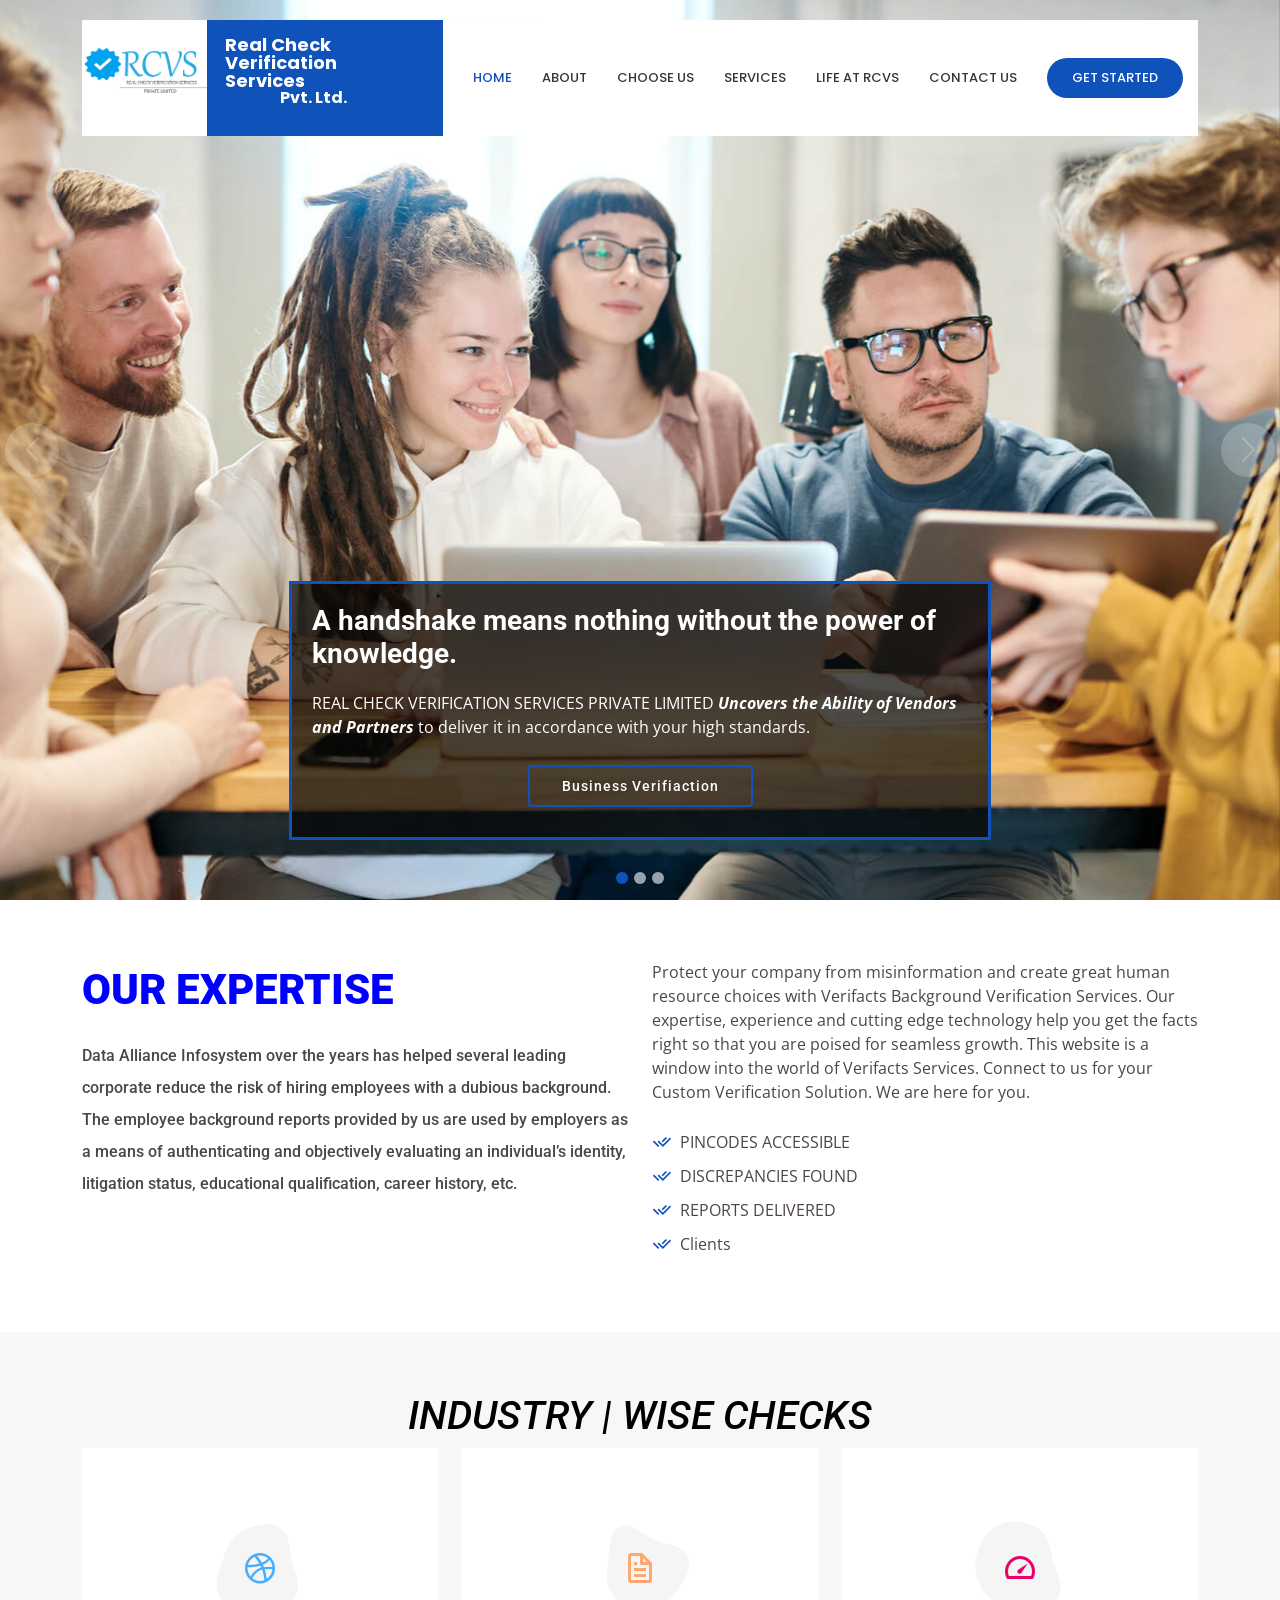
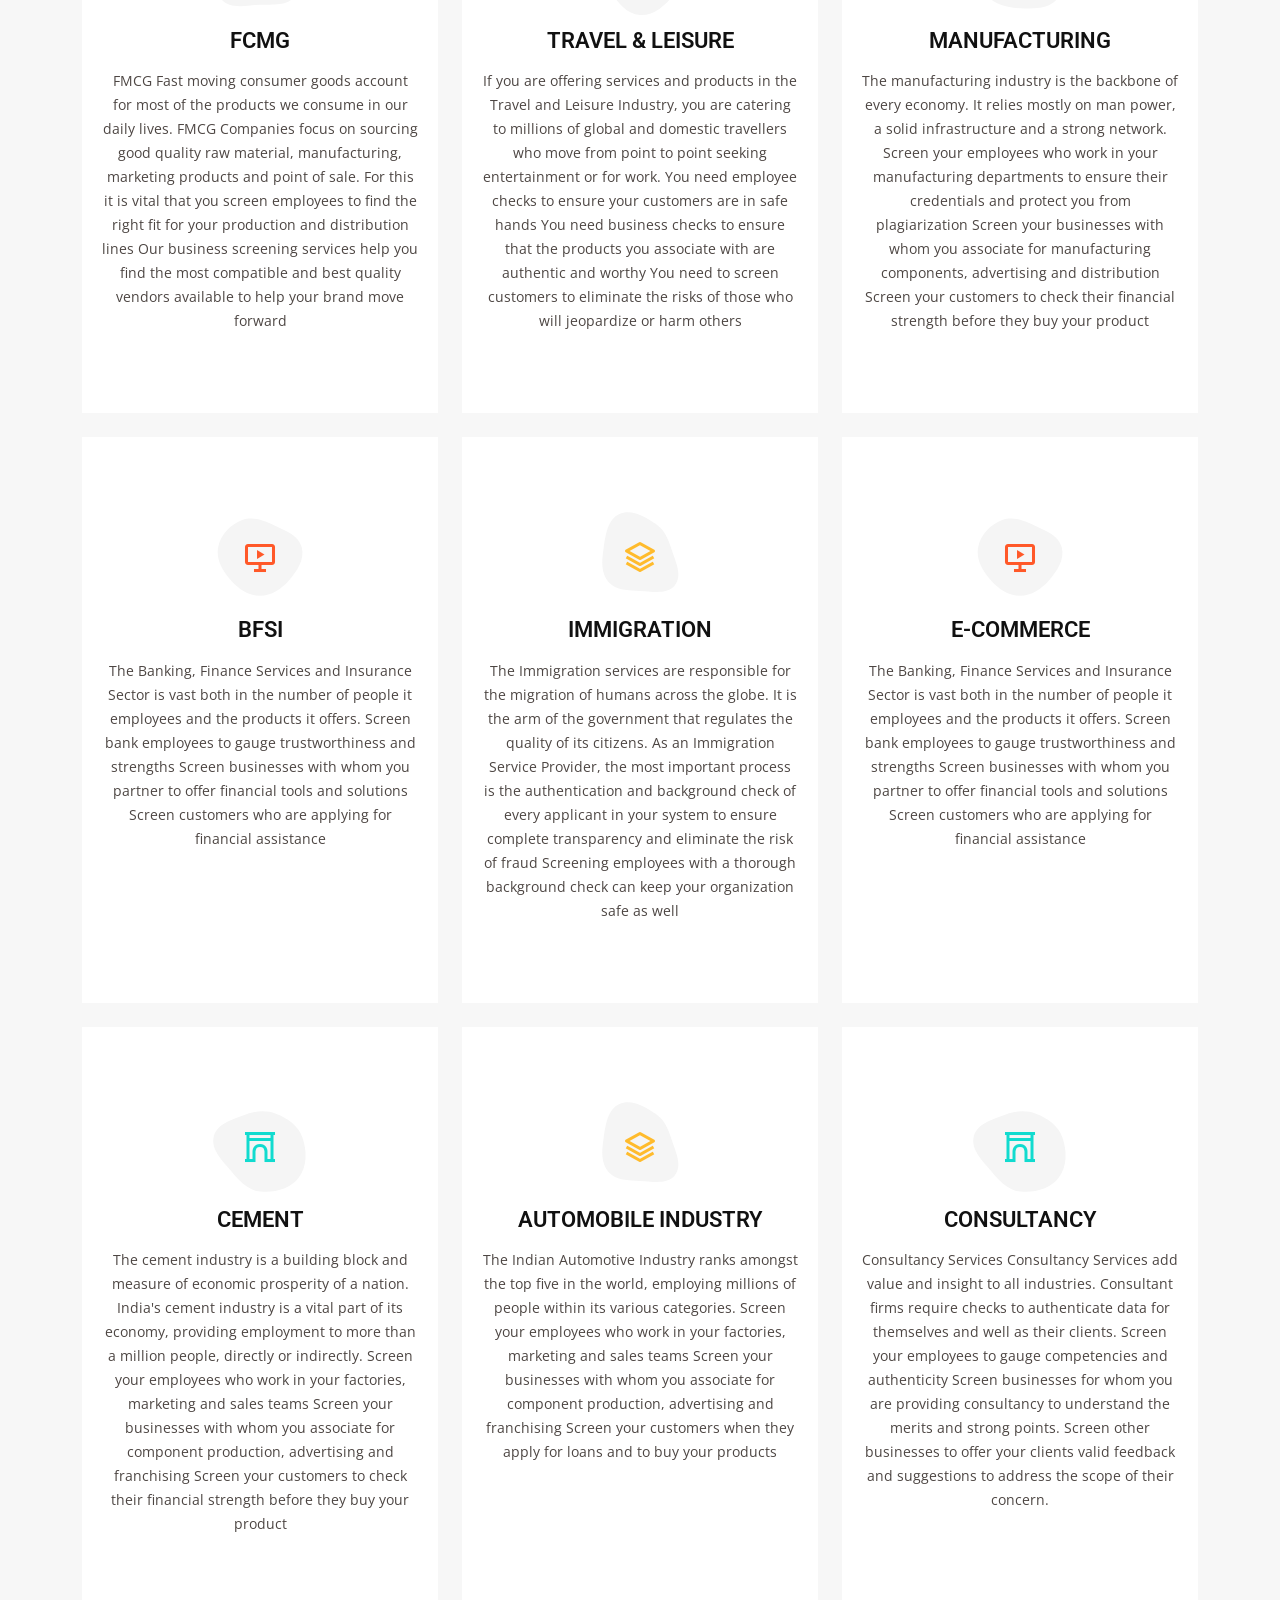
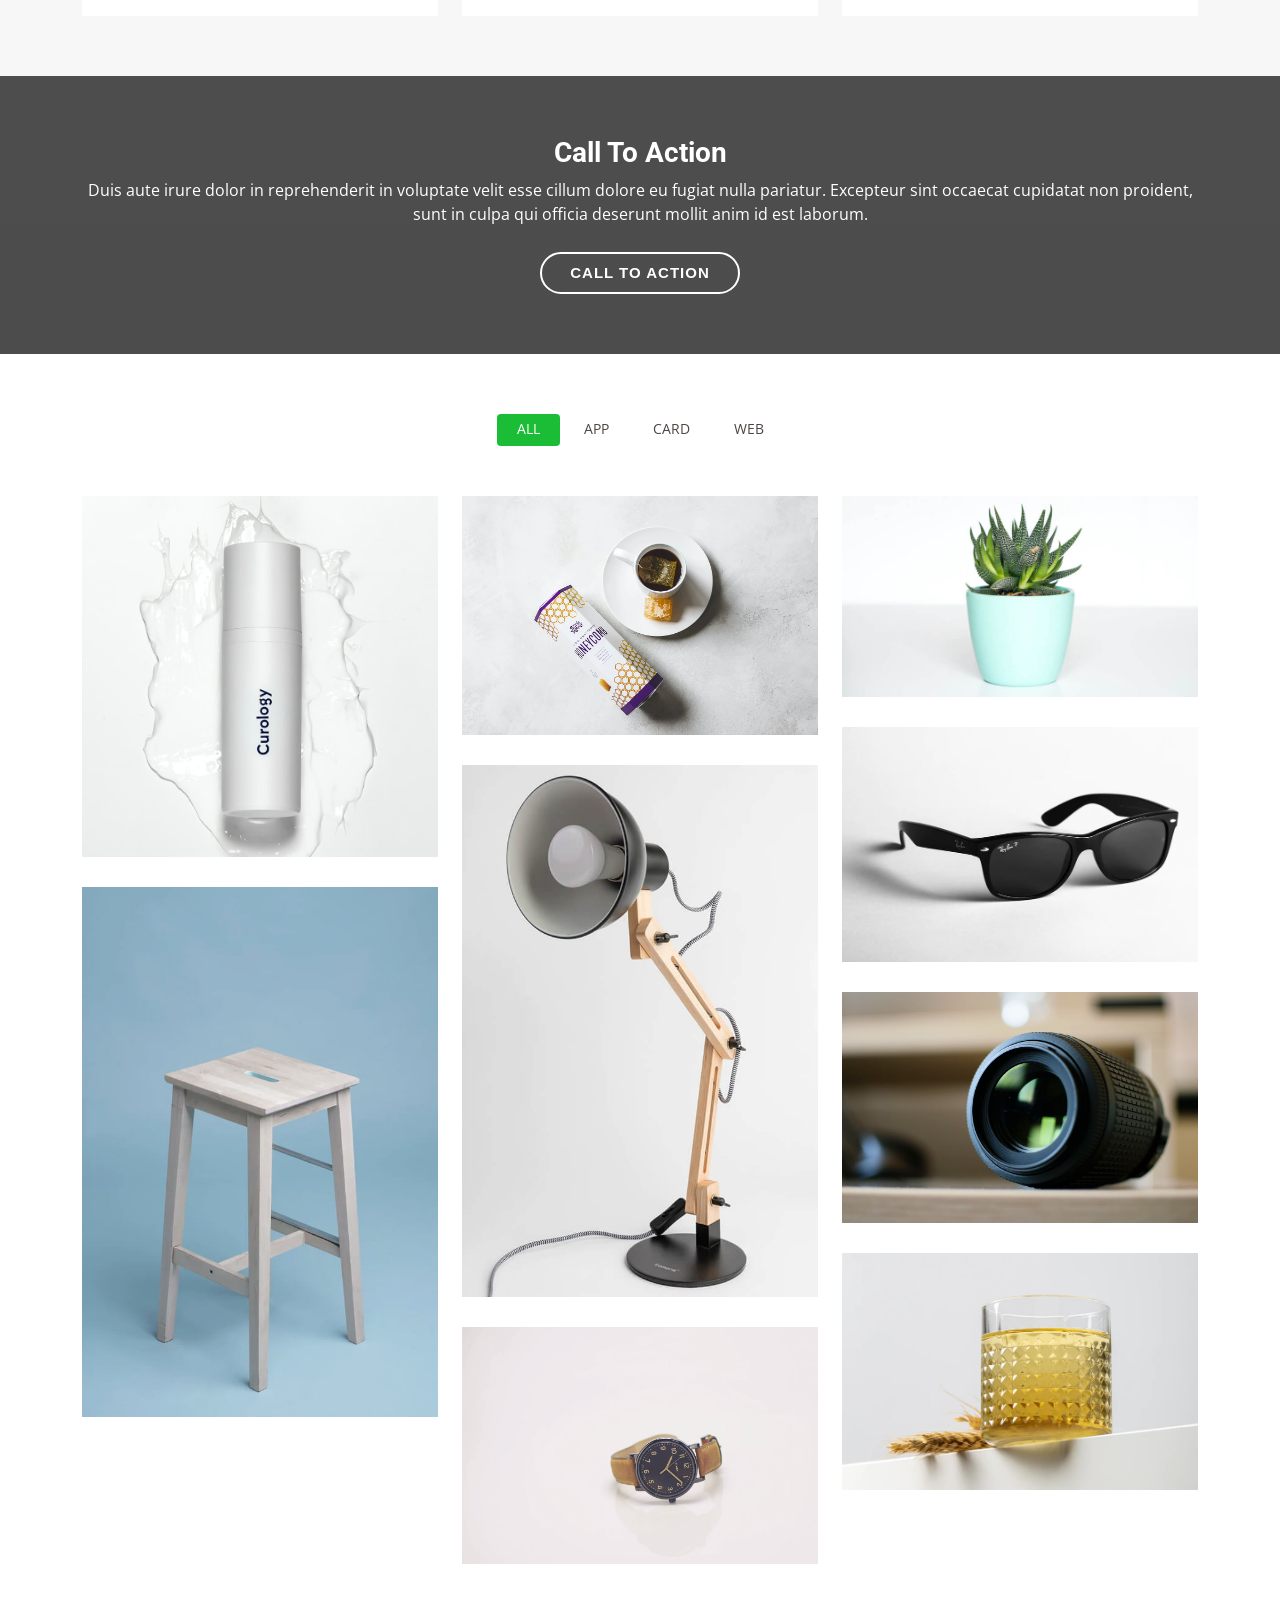
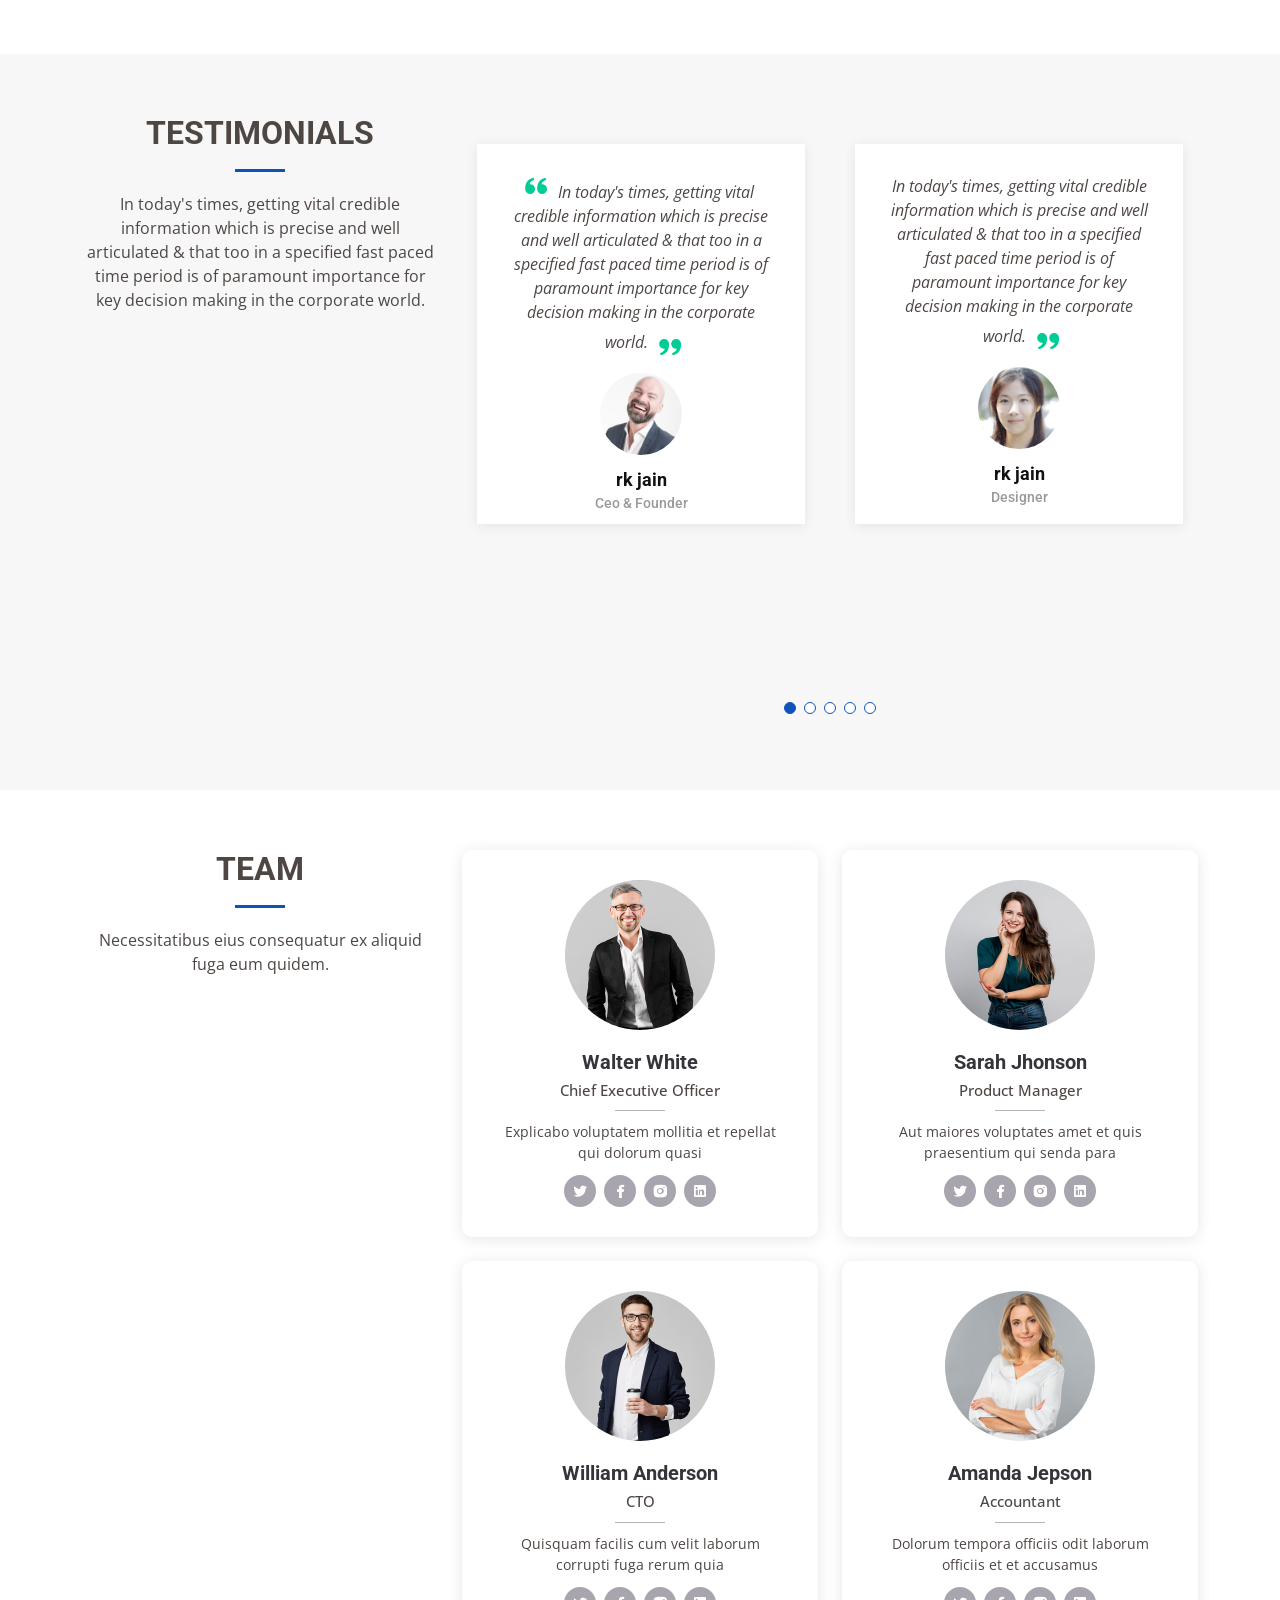
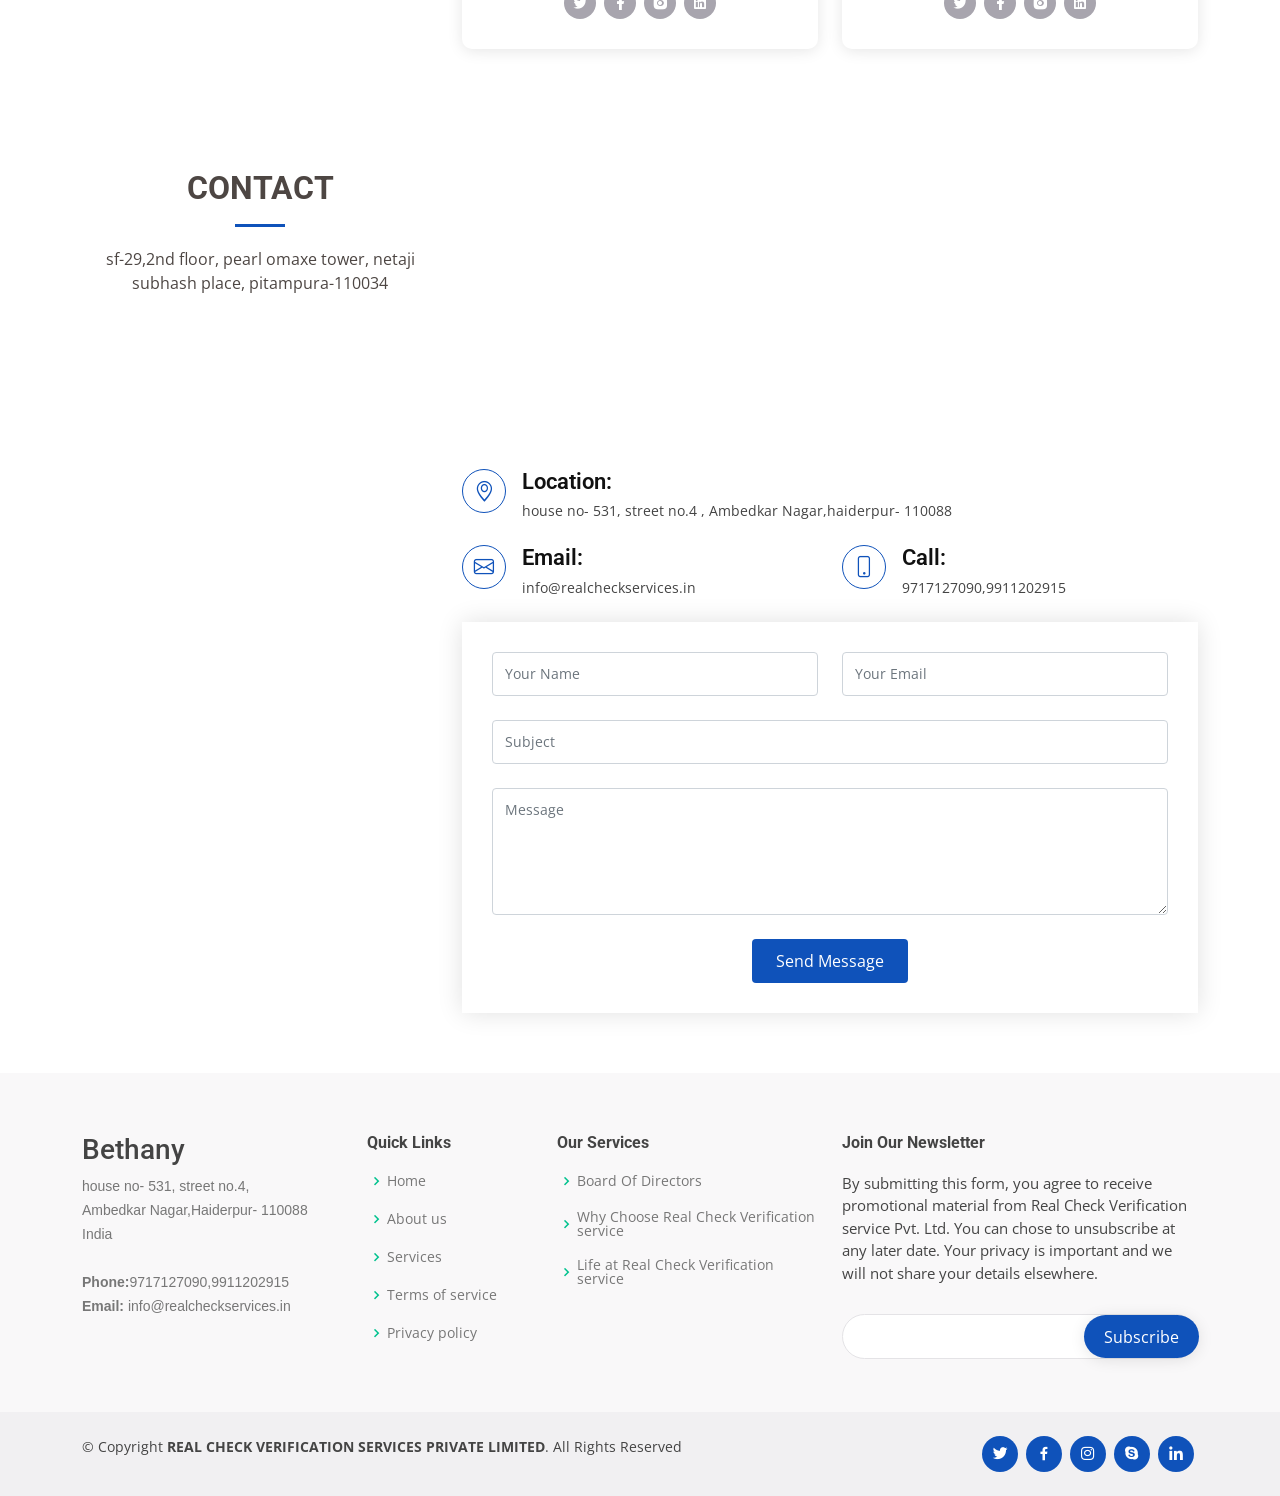
==== index.html @ 89f41f8d "first commit" ====
<!DOCTYPE html>
<html lang="en">
  <head>
    <meta charset="utf-8" />
    <meta content="width=device-width, initial-scale=1.0" name="viewport" />

    <title>Real Check Verifiaction Services Pvt. Ltd.</title>
    <meta content="" name="description" />
    <meta content="" name="keywords" />

    <!-- Favicons -->
    <link href="assets/img/LOGO2.jpg" rel="icon" />
    <link href="assets/img/LOGO2.jpg" rel="apple-touch-icon" />

    <!-- Google Fonts -->
    <link
      href="https://fonts.googleapis.com/css?family=Open+Sans:300,300i,400,400i,600,600i,700,700i|Roboto:300,300i,400,400i,500,500i,600,600i,700,700i|Poppins:300,300i,400,400i,500,500i,600,600i,700,700i"
      rel="stylesheet"
    />

    <!-- Vendor CSS Files -->
    <link href="assets/vendor/animate.css/animate.min.css" rel="stylesheet" />
    <link href="assets/vendor/aos/aos.css" rel="stylesheet" />
    <link
      href="assets/vendor/bootstrap/css/bootstrap.min.css"
      rel="stylesheet"
    />
    <link
      href="assets/vendor/bootstrap-icons/bootstrap-icons.css"
      rel="stylesheet"
    />
    <link href="assets/vendor/boxicons/css/boxicons.min.css" rel="stylesheet" />
    <link
      href="assets/vendor/glightbox/css/glightbox.min.css"
      rel="stylesheet"
    />
    <link href="assets/vendor/remixicon/remixicon.css" rel="stylesheet" />
    <link href="assets/vendor/swiper/swiper-bundle.min.css" rel="stylesheet" />

    <!--Main CSS File -->
    <link href="assets/css/style.css" rel="stylesheet" />
  </head>

  <body>
    <!-- ======= Header ======= -->
    <header id="header" class="fixed-top d-flex align-items-center">
      <div class="container">
        <div
          class="
            header-container
            d-flex
            align-items-center
            justify-content-between
          "
        >
          <a href="index.html"
            ><img src="assets/img/LOGO1.png" alt="" width="125px"
          /></a>
          <div class="logo">
            <h1 class="text-light">
              <a href="index.html"
                ><span>Real Check Verification Services</span>
                <p>Pvt. Ltd.</p></a
              >
            </h1>
          </div>
          <nav id="navbar" class="navbar">
            <ul>
              <li>
                <a class="nav-link scrollto active" href="index.html">Home</a>
              </li>
              <li><a class="nav-link scrollto" href="about.html">About</a></li>
              <li>
                <a class="nav-link scrollto" href="team.html">Choose Us</a>
              </li>
              <li>
                <a class="nav-link scrollto" href="services.html">Services</a>
              </li>
              <li>
                <a class="nav-link scrollto" href="services.html"
                  >Life at RCVS</a
                >
              </li>

              <li>
                <a class="nav-link scrollto" href="#contact">Contact Us</a>
              </li>
              <li>
                <a class="getstarted scrollto" href="#about">Get Started</a>
              </li>
            </ul>
            <i class="bi bi-list mobile-nav-toggle"></i>
          </nav>
          <!-- .navbar -->
        </div>
        <!-- End Header Container -->
      </div>
    </header>
    <!-- End Header -->

    <!-- ======= Hero Section ======= -->
    <section id="hero">
      <div
        id="heroCarousel"
        data-bs-interval="5000"
        class="carousel slide carousel-fade"
        data-bs-ride="carousel"
      >
        <div class="carousel-inner" role="listbox">
          <!-- Slide 1 -->
          <div
            class="carousel-item active"
            style="background-image: url(assets/img/slide/slide-1.jpg)"
          >
            <div class="carousel-container">
              <div class="carousel-content animate__animated animate__fadeInUp">
                <h2>
                  A handshake means nothing without the power of knowledge.
                </h2>
                <p>
                  REAL CHECK VERIFICATION SERVICES PRIVATE LIMITED
                  <b><i>Uncovers the Ability of Vendors and Partners </i></b>to
                  deliver it in accordance with your high standards.
                </p>
                <div class="text-center">
                  <a href="" class="btn-get-started">Business Verifiaction</a>
                </div>
              </div>
            </div>
          </div>

          <!-- Slide 2 -->
          <div
            class="carousel-item"
            style="background-image: url(assets/img/slide/slide-2.jpg)"
          >
            <div class="carousel-container">
              <div class="carousel-content animate__animated animate__fadeInUp">
                <h2>
                  There is more than meets the eye… and we will discover it.
                </h2>
                <p>REAL CHECK VERIFICATION SERVICES PRIVATE LIMITED.</p>
                <p>
                  We keep your company safe from hiring candidates that do not
                  fit your brand image and work ethic. Know more about our
                  competitively priced services.
                </p>
                <div class="text-center">
                  <a href="" class="btn-get-started">Connect to Us</a>
                </div>
              </div>
            </div>
          </div>

          <!-- Slide 3 -->
          <div
            class="carousel-item"
            style="background-image: url(assets/img/slide/slide-3.jpg)"
          >
            <div class="carousel-container">
              <div class="carousel-content animate__animated animate__fadeInUp">
                <h2>
                  We are here for you but we can be everywhere else as well!
                </h2>
                <p>
                  Our multi-tier array of
                  <b>background verification services </b>ensures that you are
                  able to <b>Integrate</b> all your functions with
                  <b>confidence.</b>
                </p>
                <div class="text-center">
                  <a href="" class="btn-get-started">Employee Verifiaction</a>
                </div>
              </div>
            </div>
          </div>
        </div>

        <a
          class="carousel-control-prev"
          href="#heroCarousel"
          role="button"
          data-bs-slide="prev"
        >
          <span
            class="carousel-control-prev-icon bi bi-chevron-left"
            aria-hidden="true"
          ></span>
        </a>

        <a
          class="carousel-control-next"
          href="#heroCarousel"
          role="button"
          data-bs-slide="next"
        >
          <span
            class="carousel-control-next-icon bi bi-chevron-right"
            aria-hidden="true"
          ></span>
        </a>

        <ol class="carousel-indicators" id="hero-carousel-indicators"></ol>
      </div>
    </section>
    <!-- End Hero -->

    <main id="main">
      <!-- ======= About Us Section ======= -->
      <section id="about-us" class="about-us">
        <div class="container" data-aos="fade-up">
          <div class="row content">
            <div class="col-lg-6" data-aos="fade-right">
              <h2><b style="color: blue">OUR EXPERTISE </b></h2>
              <h3 style="font-size: medium">
                Data Alliance Infosystem over the years has helped several
                leading corporate reduce the risk of hiring employees with a
                dubious background. The employee background reports provided by
                us are used by employers as a means of authenticating and
                objectively evaluating an individual’s identity, litigation
                status, educational qualification, career history, etc.
              </h3>
            </div>
            <div class="col-lg-6 pt-4 pt-lg-0" data-aos="fade-left">
              <p>
                Protect your company from misinformation and create great human
                resource choices with Verifacts Background Verification
                Services. Our expertise, experience and cutting edge technology
                help you get the facts right so that you are poised for seamless
                growth. This website is a window into the world of Verifacts
                Services. Connect to us for your Custom Verification Solution.
                We are here for you.
              </p>
              <ul>
                <li>
                  <i class="ri-check-double-line"></i> PINCODES ACCESSIBLE
                </li>
                <li>
                  <i class="ri-check-double-line"></i> DISCREPANCIES FOUND
                </li>
                <li><i class="ri-check-double-line"></i> REPORTS DELIVERED</li>
                <li><i class="ri-check-double-line"></i> Clients</li>
              </ul>
            </div>
          </div>
        </div>
      </section>
      <!-- End About Us Section -->

      <!-- ======= Services Section ======= -->
      <section id="services" class="services section-bg">
        <div class="container" data-aos="fade-up">
          <div class="row">
            <h1 style="text-align: center; font-style: italic; color: black">
              INDUSTRY | WISE CHECKS
            </h1>
            <div
              class="col-lg-4 col-md-6 d-flex align-items-stretch"
              data-aos="zoom-in"
              data-aos-delay="100"
            >
              <div class="icon-box iconbox-blue">
                <div class="icon">
                  <svg
                    width="100"
                    height="100"
                    viewBox="0 0 600 600"
                    xmlns="http://www.w3.org/2000/svg"
                  >
                    <path
                      stroke="none"
                      stroke-width="0"
                      fill="#f5f5f5"
                      d="M300,521.0016835830174C376.1290562159157,517.8887921683347,466.0731472004068,529.7835943286574,510.70327084640275,468.03025145048787C554.3714126377745,407.6079735673963,508.03601936045806,328.9844924480964,491.2728898941984,256.3432110539036C474.5976632858925,184.082847569629,479.9380746630129,96.60480741107993,416.23090153303,58.64404602377083C348.86323505073057,18.502131276798302,261.93793281208167,40.57373210992963,193.5410806939664,78.93577620505333C130.42746243093433,114.334589627462,98.30271207620316,179.96522072025542,76.75703585869454,249.04625023123273C51.97151888228291,328.5150500222984,13.704378332031375,421.85034740162234,66.52175969318436,486.19268352777647C119.04800174914682,550.1803526380478,217.28368757567262,524.383925680826,300,521.0016835830174"
                    ></path>
                  </svg>
                  <i class="bx bxl-dribbble"></i>
                </div>
                <h4><a href="">FCMG</a></h4>
                <p>
                  FMCG Fast moving consumer goods account for most of the
                  products we consume in our daily lives. FMCG Companies focus
                  on sourcing good quality raw material, manufacturing,
                  marketing products and point of sale. For this it is vital
                  that you screen employees to find the right fit for your
                  production and distribution lines Our business screening
                  services help you find the most compatible and best quality
                  vendors available to help your brand move forward
                </p>
              </div>
            </div>

            <div
              class="col-lg-4 col-md-6 d-flex align-items-stretch mt-4 mt-md-0"
              data-aos="zoom-in"
              data-aos-delay="200"
            >
              <div class="icon-box iconbox-orange">
                <div class="icon">
                  <svg
                    width="100"
                    height="100"
                    viewBox="0 0 600 600"
                    xmlns="http://www.w3.org/2000/svg"
                  >
                    <path
                      stroke="none"
                      stroke-width="0"
                      fill="#f5f5f5"
                      d="M300,582.0697525312426C382.5290701553225,586.8405444964366,449.9789794690241,525.3245884688669,502.5850820975895,461.55621195738473C556.606425686781,396.0723002908107,615.8543463187945,314.28637112970534,586.6730223649479,234.56875336149918C558.9533121215079,158.8439757836574,454.9685369536778,164.00468322053177,381.49747125262974,130.76875717737553C312.15926192815925,99.40240125094834,248.97055460311594,18.661163978235184,179.8680185752513,50.54337015887873C110.5421016452524,82.52863877960104,119.82277516462835,180.83849132639028,109.12597500060166,256.43424936330496C100.08760227029461,320.3096726198365,92.17705696193138,384.0621239912766,124.79988738764834,439.7174275375508C164.83382741302287,508.01625554203684,220.96474134820875,577.5009287672846,300,582.0697525312426"
                    ></path>
                  </svg>
                  <i class="bx bx-file"></i>
                </div>
                <h4><a href="">TRAVEL &amp; LEISURE</a></h4>
                <p>
                  If you are offering services and products in the Travel and
                  Leisure Industry, you are catering to millions of global and
                  domestic travellers who move from point to point seeking
                  entertainment or for work. You need employee checks to ensure
                  your customers are in safe hands You need business checks to
                  ensure that the products you associate with are authentic and
                  worthy You need to screen customers to eliminate the risks of
                  those who will jeopardize or harm others
                </p>
              </div>
            </div>

            <div
              class="col-lg-4 col-md-6 d-flex align-items-stretch mt-4 mt-lg-0"
              data-aos="zoom-in"
              data-aos-delay="300"
            >
              <div class="icon-box iconbox-pink">
                <div class="icon">
                  <svg
                    width="100"
                    height="100"
                    viewBox="0 0 600 600"
                    xmlns="http://www.w3.org/2000/svg"
                  >
                    <path
                      stroke="none"
                      stroke-width="0"
                      fill="#f5f5f5"
                      d="M300,541.5067337569781C382.14930387511276,545.0595476570109,479.8736841581634,548.3450877840088,526.4010558755058,480.5488172755941C571.5218469581645,414.80211281144784,517.5187510058486,332.0715597781072,496.52539010469104,255.14436215662573C477.37192572678356,184.95920475031193,473.57363656557914,105.61284051026155,413.0603344069578,65.22779650032875C343.27470386102294,18.654635553484475,251.2091493199835,5.337323636656869,175.0934190732945,40.62881213300186C97.87086631185822,76.43348514350839,51.98124368387456,156.15599469081315,36.44837278890362,239.84606092416172C21.716077023791087,319.22268207091537,43.775223500013084,401.1760424656574,96.891909868211,461.97329694683043C147.22146801428983,519.5804099606455,223.5754009179313,538.201503339737,300,541.5067337569781"
                    ></path>
                  </svg>
                  <i class="bx bx-tachometer"></i>
                </div>
                <h4><a href="">MANUFACTURING</a></h4>
                <p>
                  The manufacturing industry is the backbone of every economy.
                  It relies mostly on man power, a solid infrastructure and a
                  strong network. Screen your employees who work in your
                  manufacturing departments to ensure their credentials and
                  protect you from plagiarization Screen your businesses with
                  whom you associate for manufacturing components, advertising
                  and distribution Screen your customers to check their
                  financial strength before they buy your product
                </p>
              </div>
            </div>
            <div
              class="col-lg-4 col-md-6 d-flex align-items-stretch mt-4"
              data-aos="zoom-in"
              data-aos-delay="200"
            >
              <div class="icon-box iconbox-red">
                <div class="icon">
                  <svg
                    width="100"
                    height="100"
                    viewBox="0 0 600 600"
                    xmlns="http://www.w3.org/2000/svg"
                  >
                    <path
                      stroke="none"
                      stroke-width="0"
                      fill="#f5f5f5"
                      d="M300,532.3542879108572C369.38199826031484,532.3153073249985,429.10787420159085,491.63046689027357,474.5244479745417,439.17860296908856C522.8885846962883,383.3225815378663,569.1668002868075,314.3205725914397,550.7432151929288,242.7694973846089C532.6665558377875,172.5657663291529,456.2379748765914,142.6223662098291,390.3689995646985,112.34683881706744C326.66090330228417,83.06452184765237,258.84405631176094,53.51806209861945,193.32584062364296,78.48882559362697C121.61183558270385,105.82097193414197,62.805066853699245,167.19869350419734,48.57481801355237,242.6138429142374C34.843463184063346,315.3850353017275,76.69343916112496,383.4422959591041,125.22947124332185,439.3748458443577C170.7312796277747,491.8107796887764,230.57421082200815,532.3932930995766,300,532.3542879108572"
                    ></path>
                  </svg>
                  <i class="bx bx-slideshow"></i>
                </div>
                <h4><a href="">BFSI</a></h4>
                <p>
                  The Banking, Finance Services and Insurance Sector is vast
                  both in the number of people it employees and the products it
                  offers. Screen bank employees to gauge trustworthiness and
                  strengths Screen businesses with whom you partner to offer
                  financial tools and solutions Screen customers who are
                  applying for financial assistance
                </p>
              </div>
            </div>

            <div
              class="col-lg-4 col-md-6 d-flex align-items-stretch mt-4"
              data-aos="zoom-in"
              data-aos-delay="100"
            >
              <div class="icon-box iconbox-yellow">
                <div class="icon">
                  <svg
                    width="100"
                    height="100"
                    viewBox="0 0 600 600"
                    xmlns="http://www.w3.org/2000/svg"
                  >
                    <path
                      stroke="none"
                      stroke-width="0"
                      fill="#f5f5f5"
                      d="M300,503.46388370962813C374.79870501325706,506.71871716319447,464.8034551963731,527.1746412648533,510.4981551193396,467.86667711651364C555.9287308511215,408.9015244558933,512.6030010748507,327.5744911775523,490.211057578863,256.5855673507754C471.097692560561,195.9906835881958,447.69079081568157,138.11976852964426,395.19560036434837,102.3242989838813C329.3053358748298,57.3949838291264,248.02791733380457,8.279543830951368,175.87071277845988,42.242879143198664C103.41431057327972,76.34704239035025,93.79494320519305,170.9812938413882,81.28167332365135,250.07896920659033C70.17666984294237,320.27484674793965,64.84698225790005,396.69656628748305,111.28512138212992,450.4950937839243C156.20124167950087,502.5303643271138,231.32542653798444,500.4755392045468,300,503.46388370962813"
                    ></path>
                  </svg>
                  <i class="bx bx-layer"></i>
                </div>
                <h4><a href="">IMMIGRATION</a></h4>
                <p>
                  The Immigration services are responsible for the migration of
                  humans across the globe. It is the arm of the government that
                  regulates the quality of its citizens. As an Immigration
                  Service Provider, the most important process is the
                  authentication and background check of every applicant in your
                  system to ensure complete transparency and eliminate the risk
                  of fraud Screening employees with a thorough background check
                  can keep your organization safe as well
                </p>
              </div>
            </div>

            <div
              class="col-lg-4 col-md-6 d-flex align-items-stretch mt-4"
              data-aos="zoom-in"
              data-aos-delay="300"
            >
              <div class="icon-box iconbox-red">
                <div class="icon">
                  <svg
                    width="100"
                    height="100"
                    viewBox="0 0 600 600"
                    xmlns="http://www.w3.org/2000/svg"
                  >
                    <path
                      stroke="none"
                      stroke-width="0"
                      fill="#f5f5f5"
                      d="M300,532.3542879108572C369.38199826031484,532.3153073249985,429.10787420159085,491.63046689027357,474.5244479745417,439.17860296908856C522.8885846962883,383.3225815378663,569.1668002868075,314.3205725914397,550.7432151929288,242.7694973846089C532.6665558377875,172.5657663291529,456.2379748765914,142.6223662098291,390.3689995646985,112.34683881706744C326.66090330228417,83.06452184765237,258.84405631176094,53.51806209861945,193.32584062364296,78.48882559362697C121.61183558270385,105.82097193414197,62.805066853699245,167.19869350419734,48.57481801355237,242.6138429142374C34.843463184063346,315.3850353017275,76.69343916112496,383.4422959591041,125.22947124332185,439.3748458443577C170.7312796277747,491.8107796887764,230.57421082200815,532.3932930995766,300,532.3542879108572"
                    ></path>
                  </svg>
                  <i class="bx bx-slideshow"></i>
                </div>
                <h4><a href="">E-COMMERCE</a></h4>
                <p>
                  The Banking, Finance Services and Insurance Sector is vast
                  both in the number of people it employees and the products it
                  offers. Screen bank employees to gauge trustworthiness and
                  strengths Screen businesses with whom you partner to offer
                  financial tools and solutions Screen customers who are
                  applying for financial assistance
                </p>
              </div>
            </div>

            <div
              class="col-lg-4 col-md-6 d-flex align-items-stretch mt-4"
              data-aos="zoom-in"
              data-aos-delay="200"
            >
              <div class="icon-box iconbox-teal">
                <div class="icon">
                  <svg
                    width="100"
                    height="100"
                    viewBox="0 0 600 600"
                    xmlns="http://www.w3.org/2000/svg"
                  >
                    <path
                      stroke="none"
                      stroke-width="0"
                      fill="#f5f5f5"
                      d="M300,566.797414625762C385.7384707136149,576.1784315230908,478.7894351017131,552.8928747891023,531.9192734346935,484.94944893311C584.6109503024035,417.5663521118492,582.489472248146,322.67544863468447,553.9536738515405,242.03673114598146C529.1557734026468,171.96086150256528,465.24506316201064,127.66468636344209,395.9583748389544,100.7403814666027C334.2173773831606,76.7482773500951,269.4350130405921,84.62216499799875,207.1952322260088,107.2889140133804C132.92018162631612,134.33871894543012,41.79353780512637,160.00259165414826,22.644507872594943,236.69541883565114C3.319112789854554,314.0945973066697,72.72355303640163,379.243833228382,124.04198916343866,440.3218312028393C172.9286146004772,498.5055451809895,224.45579914871206,558.5317968840102,300,566.797414625762"
                    ></path>
                  </svg>
                  <i class="bx bx-arch"></i>
                </div>
                <h4><a href="">CEMENT</a></h4>
                <p>
                  The cement industry is a building block and measure of
                  economic prosperity of a nation. India's cement industry is a
                  vital part of its economy, providing employment to more than a
                  million people, directly or indirectly. Screen your employees
                  who work in your factories, marketing and sales teams Screen
                  your businesses with whom you associate for component
                  production, advertising and franchising Screen your customers
                  to check their financial strength before they buy your product
                </p>
              </div>
            </div>

            <div
              class="col-lg-4 col-md-6 d-flex align-items-stretch mt-4"
              data-aos="zoom-in"
              data-aos-delay="300"
            >
              <div class="icon-box iconbox-yellow">
                <div class="icon">
                  <svg
                    width="100"
                    height="100"
                    viewBox="0 0 600 600"
                    xmlns="http://www.w3.org/2000/svg"
                  >
                    <path
                      stroke="none"
                      stroke-width="0"
                      fill="#f5f5f5"
                      d="M300,503.46388370962813C374.79870501325706,506.71871716319447,464.8034551963731,527.1746412648533,510.4981551193396,467.86667711651364C555.9287308511215,408.9015244558933,512.6030010748507,327.5744911775523,490.211057578863,256.5855673507754C471.097692560561,195.9906835881958,447.69079081568157,138.11976852964426,395.19560036434837,102.3242989838813C329.3053358748298,57.3949838291264,248.02791733380457,8.279543830951368,175.87071277845988,42.242879143198664C103.41431057327972,76.34704239035025,93.79494320519305,170.9812938413882,81.28167332365135,250.07896920659033C70.17666984294237,320.27484674793965,64.84698225790005,396.69656628748305,111.28512138212992,450.4950937839243C156.20124167950087,502.5303643271138,231.32542653798444,500.4755392045468,300,503.46388370962813"
                    ></path>
                  </svg>
                  <i class="bx bx-layer"></i>
                </div>
                <h4><a href="">AUTOMOBILE INDUSTRY</a></h4>
                <p>
                  The Indian Automotive Industry ranks amongst the top five in
                  the world, employing millions of people within its various
                  categories. Screen your employees who work in your factories,
                  marketing and sales teams Screen your businesses with whom you
                  associate for component production, advertising and
                  franchising Screen your customers when they apply for loans
                  and to buy your products
                </p>
              </div>
            </div>
            <div
              class="col-lg-4 col-md-6 d-flex align-items-stretch mt-4"
              data-aos="zoom-in"
              data-aos-delay="300"
            >
              <div class="icon-box iconbox-teal">
                <div class="icon">
                  <svg
                    width="100"
                    height="100"
                    viewBox="0 0 600 600"
                    xmlns="http://www.w3.org/2000/svg"
                  >
                    <path
                      stroke="none"
                      stroke-width="0"
                      fill="#f5f5f5"
                      d="M300,566.797414625762C385.7384707136149,576.1784315230908,478.7894351017131,552.8928747891023,531.9192734346935,484.94944893311C584.6109503024035,417.5663521118492,582.489472248146,322.67544863468447,553.9536738515405,242.03673114598146C529.1557734026468,171.96086150256528,465.24506316201064,127.66468636344209,395.9583748389544,100.7403814666027C334.2173773831606,76.7482773500951,269.4350130405921,84.62216499799875,207.1952322260088,107.2889140133804C132.92018162631612,134.33871894543012,41.79353780512637,160.00259165414826,22.644507872594943,236.69541883565114C3.319112789854554,314.0945973066697,72.72355303640163,379.243833228382,124.04198916343866,440.3218312028393C172.9286146004772,498.5055451809895,224.45579914871206,558.5317968840102,300,566.797414625762"
                    ></path>
                  </svg>
                  <i class="bx bx-arch"></i>
                </div>
                <h4><a href="">CONSULTANCY</a></h4>
                <p>
                  Consultancy Services Consultancy Services add value and
                  insight to all industries. Consultant firms require checks to
                  authenticate data for themselves and well as their clients.
                  Screen your employees to gauge competencies and authenticity
                  Screen businesses for whom you are providing consultancy to
                  understand the merits and strong points. Screen other
                  businesses to offer your clients valid feedback and
                  suggestions to address the scope of their concern.
                </p>
              </div>
            </div>
          </div>
        </div>
      </section>
      <!-- End Services Section -->

      <!-- ======= Cta Section ======= -->
      <section id="cta" class="cta">
        <div class="container">
          <div class="text-center" data-aos="zoom-in">
            <h3>Call To Action</h3>
            <p>
              Duis aute irure dolor in reprehenderit in voluptate velit esse
              cillum dolore eu fugiat nulla pariatur. Excepteur sint occaecat
              cupidatat non proident, sunt in culpa qui officia deserunt mollit
              anim id est laborum.
            </p>
            <a class="cta-btn" href="#">Call To Action</a>
          </div>
        </div>
      </section>
      <!-- End Cta Section -->
       <!-- ======= Portfolio Section ======= -->
    <section id="portfolio" class="portfolio">
      <div class="container">

        <div class="row" data-aos="fade-up">
          <div class="col-lg-12 d-flex justify-content-center">
            <ul id="portfolio-flters">
              <li data-filter="*" class="filter-active">All</li>
              <li data-filter=".filter-app">App</li>
              <li data-filter=".filter-card">Card</li>
              <li data-filter=".filter-web">Web</li>
            </ul>
          </div>
        </div>

        <div class="row portfolio-container" data-aos="fade-up">

          <div class="col-lg-4 col-md-6 portfolio-item filter-app">
            <img src="assets/img/portfolio/portfolio-1.jpg" class="img-fluid" alt="">
            <div class="portfolio-info">
              <h4>App 1</h4>
              <p>App</p>
              <a href="assets/img/portfolio/portfolio-1.jpg" data-gallery="portfolioGallery" class="portfolio-lightbox preview-link" title="App 1"><i class="bx bx-plus"></i></a>
              <a href="portfolio-details.html" class="details-link" title="More Details"><i class="bx bx-link"></i></a>
            </div>
          </div>

          <div class="col-lg-4 col-md-6 portfolio-item filter-web">
            <img src="assets/img/portfolio/portfolio-2.jpg" class="img-fluid" alt="">
            <div class="portfolio-info">
              <h4>Web 3</h4>
              <p>Web</p>
              <a href="assets/img/portfolio/portfolio-2.jpg" data-gallery="portfolioGallery" class="portfolio-lightbox preview-link" title="Web 3"><i class="bx bx-plus"></i></a>
              <a href="portfolio-details.html" class="details-link" title="More Details"><i class="bx bx-link"></i></a>
            </div>
          </div>

          <div class="col-lg-4 col-md-6 portfolio-item filter-app">
            <img src="assets/img/portfolio/portfolio-3.jpg" class="img-fluid" alt="">
            <div class="portfolio-info">
              <h4>App 2</h4>
              <p>App</p>
              <a href="assets/img/portfolio/portfolio-3.jpg" data-gallery="portfolioGallery" class="portfolio-lightbox preview-link" title="App 2"><i class="bx bx-plus"></i></a>
              <a href="portfolio-details.html" class="details-link" title="More Details"><i class="bx bx-link"></i></a>
            </div>
          </div>

          <div class="col-lg-4 col-md-6 portfolio-item filter-card">
            <img src="assets/img/portfolio/portfolio-4.jpg" class="img-fluid" alt="">
            <div class="portfolio-info">
              <h4>Card 2</h4>
              <p>Card</p>
              <a href="assets/img/portfolio/portfolio-4.jpg" data-gallery="portfolioGallery" class="portfolio-lightbox preview-link" title="Card 2"><i class="bx bx-plus"></i></a>
              <a href="portfolio-details.html" class="details-link" title="More Details"><i class="bx bx-link"></i></a>
            </div>
          </div>

          <div class="col-lg-4 col-md-6 portfolio-item filter-web">
            <img src="assets/img/portfolio/portfolio-5.jpg" class="img-fluid" alt="">
            <div class="portfolio-info">
              <h4>Web 2</h4>
              <p>Web</p>
              <a href="assets/img/portfolio/portfolio-5.jpg" data-gallery="portfolioGallery" class="portfolio-lightbox preview-link" title="Web 2"><i class="bx bx-plus"></i></a>
              <a href="portfolio-details.html" class="details-link" title="More Details"><i class="bx bx-link"></i></a>
            </div>
          </div>

          <div class="col-lg-4 col-md-6 portfolio-item filter-app">
            <img src="assets/img/portfolio/portfolio-6.jpg" class="img-fluid" alt="">
            <div class="portfolio-info">
              <h4>App 3</h4>
              <p>App</p>
              <a href="assets/img/portfolio/portfolio-6.jpg" data-gallery="portfolioGallery" class="portfolio-lightbox preview-link" title="App 3"><i class="bx bx-plus"></i></a>
              <a href="portfolio-details.html" class="details-link" title="More Details"><i class="bx bx-link"></i></a>
            </div>
          </div>

          <div class="col-lg-4 col-md-6 portfolio-item filter-card">
            <img src="assets/img/portfolio/portfolio-7.jpg" class="img-fluid" alt="">
            <div class="portfolio-info">
              <h4>Card 1</h4>
              <p>Card</p>
              <a href="assets/img/portfolio/portfolio-7.jpg" data-gallery="portfolioGallery" class="portfolio-lightbox preview-link" title="Card 1"><i class="bx bx-plus"></i></a>
              <a href="portfolio-details.html" class="details-link" title="More Details"><i class="bx bx-link"></i></a>
            </div>
          </div>

          <div class="col-lg-4 col-md-6 portfolio-item filter-card">
            <img src="assets/img/portfolio/portfolio-8.jpg" class="img-fluid" alt="">
            <div class="portfolio-info">
              <h4>Card 3</h4>
              <p>Card</p>
              <a href="assets/img/portfolio/portfolio-8.jpg" data-gallery="portfolioGallery" class="portfolio-lightbox preview-link" title="Card 3"><i class="bx bx-plus"></i></a>
              <a href="portfolio-details.html" class="details-link" title="More Details"><i class="bx bx-link"></i></a>
            </div>
          </div>

          <div class="col-lg-4 col-md-6 portfolio-item filter-web">
            <img src="assets/img/portfolio/portfolio-9.jpg" class="img-fluid" alt="">
            <div class="portfolio-info">
              <h4>Web 3</h4>
              <p>Web</p>
              <a href="assets/img/portfolio/portfolio-9.jpg" data-gallery="portfolioGallery" class="portfolio-lightbox preview-link" title="Web 3"><i class="bx bx-plus"></i></a>
              <a href="portfolio-details.html" class="details-link" title="More Details"><i class="bx bx-link"></i></a>
            </div>
          </div>

        </div>

      </div>
    </section><!-- End Portfolio Section -->


    </main>
    <!-- End #main -->

     

      <!-- ======= Testimonials Section ======= -->
      <section id="testimonials" class="testimonials section-bg">
        <div class="container">
          <div class="row">
            <div class="col-lg-4">
              <div class="section-title" data-aos="fade-right">
                <h2>Testimonials</h2>
                <p>
                  In today's times, getting vital credible information which is precise and well articulated & that too in a specified fast paced time period is of paramount importance for key decision making in the corporate world.


                </p>
              </div>
            </div>
            <div class="col-lg-8" data-aos="fade-up" data-aos-delay="100">
              <div
                class="testimonials-slider swiper-container"
                data-aos="fade-up"
                data-aos-delay="100"
              >
                <div class="swiper-wrapper">
                  <div class="swiper-slide">
                    <div class="testimonial-item">
                      <p>
                        <i class="bx bxs-quote-alt-left quote-icon-left"></i>
                        In today's times, getting vital credible information which is precise and well articulated & that too in a specified fast paced time period is of paramount importance for key decision making in the corporate world.


                        <i class="bx bxs-quote-alt-right quote-icon-right"></i>
                      </p>
                      <img
                        src="assets/img/testimonials/testimonials-1.jpg"
                        class="testimonial-img"
                        alt=""
                      />
                      <h3> rk jain</h3>
                      <h4>Ceo &amp; Founder</h4>
                    </div>
                  </div>
                  <!-- End testimonial item -->

                  <div class="swiper-slide">
                    <div class="testimonial-item">
                      <p>
                        In today's times, getting vital credible information which is precise and well articulated & that too in a specified fast paced time period is of paramount importance for key decision making in the corporate world.


                        <i class="bx bxs-quote-alt-right quote-icon-right"></i>
                      </p>
                      <img
                        src="assets/img/testimonials/testimonials-2.jpg"
                        class="testimonial-img"
                        alt=""
                      />
                      <h3> rk jain</h3>
                      <h4>Designer</h4>
                    </div>
                  </div>
                  <!-- End testimonial item -->

                  <div class="swiper-slide">
                    <div class="testimonial-item">
                      <p>
                        <i class="bx bxs-quote-alt-left quote-icon-left"></i>
                        In today's times, getting vital credible information which is precise and well articulated & that too in a specified fast paced time period is of paramount importance for key decision making in the corporate world.


                        <i class="bx bxs-quote-alt-right quote-icon-right"></i>
                      </p>
                      <img
                        src="assets/img/testimonials/testimonials-3.jpg"
                        class="testimonial-img"
                        alt=""
                      />
                      <h3> rk jain</h3>
                      <h4>Store Owner</h4>
                    </div>
                  </div>
                  <!-- End testimonial item -->

                  <div class="swiper-slide">
                    <div class="testimonial-item">
                      <p>
                        <i class="bx bxs-quote-alt-left quote-icon-left"></i>
                        We deal with many BGV companies, but Verifacts is excellent in Client Centric. I always rate them as a top notch Verification Company. Last but not least, their “FINAL REPORT” on verification exceeds expectations!!!
                        <i class="bx bxs-quote-alt-right quote-icon-right"></i>
                      </p>
                      <img
                        src="assets/img/testimonials/testimonials-4.jpg"
                        class="testimonial-img"
                        alt=""
                      />
                      <h3> rk jain</h3>
                      <h4>Freelancer</h4>
                    </div>
                  </div>
                  <!-- End testimonial item -->

                  <div class="swiper-slide">
                    <div class="testimonial-item">
                      <p>
                        <i class="bx bxs-quote-alt-left quote-icon-left"></i>
                        We would like to acknowledge Verifacts as our verification partner for conducting background checks of new hires of the company. 
											We appreciate their diligence of following the laid down processes and efficiency of execution that has helped us in closing all cases as per the SLAs.
											Timely response and service provided by Mr. Meharaj and his team on the verification process is well appreciated.at legam esse
                        veniam culpa fore nisi cillum quid.
                        <i class="bx bxs-quote-alt-right quote-icon-right"></i>
                      </p>
                      <img
                        src="assets/img/testimonials/testimonials-5.jpg"
                        class="testimonial-img"
                        alt=""
                      />
                      <h3>John Larson</h3>
                      <h4>Entrepreneur</h4>
                    </div>
                  </div>
                  <!-- End testimonial item -->
                </div>
                <div class="swiper-pagination"></div>
              </div>
            </div>
          </div>
        </div>
      </section>
      <!-- End Testimonials Section -->

      <!-- ======= Team Section ======= -->
      <section id="team" class="team">
        <div class="container">
          <div class="row">
            <div class="col-lg-4">
              <div class="section-title" data-aos="fade-right">
                <h2>Team</h2>
                <p>
                  Necessitatibus eius consequatur ex aliquid fuga eum quidem.
                </p>
              </div>
            </div>
            <div class="col-lg-8">
              <div class="row">
                <div class="col-lg-6">
                  <div class="member" data-aos="zoom-in" data-aos-delay="100">
                    <div class="pic">
                      <img
                        src="assets/img/team/team-1.jpg"
                        class="img-fluid"
                        alt=""
                      />
                    </div>
                    <div class="member-info">
                      <h4>Walter White</h4>
                      <span>Chief Executive Officer</span>
                      <p>
                        Explicabo voluptatem mollitia et repellat qui dolorum
                        quasi
                      </p>
                      <div class="social">
                        <a href=""><i class="ri-twitter-fill"></i></a>
                        <a href=""><i class="ri-facebook-fill"></i></a>
                        <a href=""><i class="ri-instagram-fill"></i></a>
                        <a href=""> <i class="ri-linkedin-box-fill"></i> </a>
                      </div>
                    </div>
                  </div>
                </div>

                <div class="col-lg-6 mt-4 mt-lg-0">
                  <div class="member" data-aos="zoom-in" data-aos-delay="200">
                    <div class="pic">
                      <img
                        src="assets/img/team/team-2.jpg"
                        class="img-fluid"
                        alt=""
                      />
                    </div>
                    <div class="member-info">
                      <h4>Sarah Jhonson</h4>
                      <span>Product Manager</span>
                      <p>
                        Aut maiores voluptates amet et quis praesentium qui
                        senda para
                      </p>
                      <div class="social">
                        <a href=""><i class="ri-twitter-fill"></i></a>
                        <a href=""><i class="ri-facebook-fill"></i></a>
                        <a href=""><i class="ri-instagram-fill"></i></a>
                        <a href=""> <i class="ri-linkedin-box-fill"></i> </a>
                      </div>
                    </div>
                  </div>
                </div>

                <div class="col-lg-6 mt-4">
                  <div class="member" data-aos="zoom-in" data-aos-delay="300">
                    <div class="pic">
                      <img
                        src="assets/img/team/team-3.jpg"
                        class="img-fluid"
                        alt=""
                      />
                    </div>
                    <div class="member-info">
                      <h4>William Anderson</h4>
                      <span>CTO</span>
                      <p>
                        Quisquam facilis cum velit laborum corrupti fuga rerum
                        quia
                      </p>
                      <div class="social">
                        <a href=""><i class="ri-twitter-fill"></i></a>
                        <a href=""><i class="ri-facebook-fill"></i></a>
                        <a href=""><i class="ri-instagram-fill"></i></a>
                        <a href=""> <i class="ri-linkedin-box-fill"></i> </a>
                      </div>
                    </div>
                  </div>
                </div>

                <div class="col-lg-6 mt-4">
                  <div class="member" data-aos="zoom-in" data-aos-delay="400">
                    <div class="pic">
                      <img
                        src="assets/img/team/team-4.jpg"
                        class="img-fluid"
                        alt=""
                      />
                    </div>
                    <div class="member-info">
                      <h4>Amanda Jepson</h4>
                      <span>Accountant</span>
                      <p>
                        Dolorum tempora officiis odit laborum officiis et et
                        accusamus
                      </p>
                      <div class="social">
                        <a href=""><i class="ri-twitter-fill"></i></a>
                        <a href=""><i class="ri-facebook-fill"></i></a>
                        <a href=""><i class="ri-instagram-fill"></i></a>
                        <a href=""> <i class="ri-linkedin-box-fill"></i> </a>
                      </div>
                    </div>
                  </div>
                </div>
              </div>
            </div>
          </div>
        </div>
      </section>
      <!-- End Team Section -->

      <!-- ======= Contact Section ======= -->
      <section id="contact" class="contact">
        <div class="container">
          <div class="row">
            <div class="col-lg-4" data-aos="fade-right">
              <div class="section-title">
                <h2>Contact</h2>
                <p>
                 sf-29,2nd floor, pearl omaxe tower, netaji subhash place, pitampura-110034
                </p>
              </div>
            </div>

            <div class="col-lg-8" data-aos="fade-up" data-aos-delay="100">
              <iframe
                style="border: 0; width: 100%; height: 270px"
                src="https://www.google.com/maps/embed?pb=!1m18!1m12!1m3!1d3498.7765382655484!2d77.14784251464071!3d28.726223486586054!2m3!1f0!2f0!3f0!3m2!1i1024!2i768!4f13.1!3m3!1m2!1s0x390d019e73456b59%3A0x529341779d90dc75!2shouse%20no-%20531%2C%20528A%2F4%2C%20Ambedkar%20Nagar%2C%20Shalimar%20Bagh%2C%20Delhi%2C%20110088!5e0!3m2!1sen!2sin!4v1631533415833!5m2!1sen!2sin"
                frameborder="0"
                allowfullscreen
              ></iframe>
              <div class="info mt-4">
                <i class="bi bi-geo-alt"></i>
                <h4>Location:</h4>
                <p>house no- 531, street no.4 , Ambedkar Nagar,haiderpur- 110088</p>
              </div>
              <div class="row">
                <div class="col-lg-6 mt-4">
                  <div class="info">
                    <i class="bi bi-envelope"></i>
                    <h4>Email:</h4>
                    <p>info@realcheckservices.in</p>
                  </div>
                </div>
                <div class="col-lg-6">
                  <div class="info w-100 mt-4">
                    <i class="bi bi-phone"></i>
                    <h4>Call:</h4>
                    <p> 9717127090,9911202915</p>
                  </div>
                </div>
              </div>

              <form
                action="forms/contact.php"
                method="post"
                role="form"
                class="php-email-form mt-4"
              >
                <div class="row">
                  <div class="col-md-6 form-group">
                    <input
                      type="text"
                      name="name"
                      class="form-control"
                      id="name"
                      placeholder="Your Name"
                      required
                    />
                  </div>
                  <div class="col-md-6 form-group mt-3 mt-md-0">
                    <input
                      type="email"
                      class="form-control"
                      name="email"
                      id="email"
                      placeholder="Your Email"
                      required
                    />
                  </div>
                </div>
                <div class="form-group mt-3">
                  <input
                    type="text"
                    class="form-control"
                    name="subject"
                    id="subject"
                    placeholder="Subject"
                    required
                  />
                </div>
                <div class="form-group mt-3">
                  <textarea
                    class="form-control"
                    name="message"
                    rows="5"
                    placeholder="Message"
                    required
                  ></textarea>
                </div>
                <div class="my-3">
                  <div class="loading">Loading</div>
                  <div class="error-message"></div>
                  <div class="sent-message">
                    Your message has been sent. Thank you!
                  </div>
                </div>
                <div class="text-center">
                  <button type="submit">Send Message</button>
                </div>
              </form>
            </div>
          </div>
        </div>
      </section>
      <!-- End Contact Section -->
    </main>
    <!-- End #main -->

    <!-- ======= Footer ======= -->
    <footer id="footer">
      <div class="footer-top">
        <div class="container">
          <div class="row">
            <div class="col-lg-3 col-md-6 footer-contact">
              <h3>Bethany</h3>
              <p>
                house no- 531, street no.4,<br />
                Ambedkar Nagar,Haiderpur- 110088<br />
                India <br /><br />
                <strong>Phone:</strong>9717127090,9911202915<br />
                <strong>Email:</strong> info@realcheckservices.in<br />
              </p>
            </div>

            <div class="col-lg-2 col-md-6 footer-links">
              <h4>Quick Links</h4>
              <ul>
                <li>
                  <i class="bx bx-chevron-right"></i> <a href="#">Home</a>
                </li>
                <li>
                  <i class="bx bx-chevron-right"></i> <a href="#">About us</a>
                </li>
                <li>
                  <i class="bx bx-chevron-right"></i> <a href="#">Services</a>
                </li>
                <li>
                  <i class="bx bx-chevron-right"></i>
                  <a href="#">Terms of service</a>
                </li>
                <li>
                  <i class="bx bx-chevron-right"></i>
                  <a href="#">Privacy policy</a>
                </li>
              </ul>
            </div>

            <div class="col-lg-3 col-md-6 footer-links">
              <h4>Our Services</h4>
              <ul>
                <li>
                  <i class="bx bx-chevron-right"></i> <a href="#">Board Of Directors</a>
                </li>
                <li>
                  <i class="bx bx-chevron-right"></i>
                  <a href="#">Why Choose Real Check Verification service</a>
                </li>
                <li>
                  <i class="bx bx-chevron-right"></i>
                  <a href="#">Life at Real Check Verification service</a>
                </li>
              </ul>
            </div>

            <div class="col-lg-4 col-md-6 footer-newsletter">
              <h4>Join Our Newsletter</h4>
              <p>
                By submitting this form, you agree to receive promotional material from Real Check Verification service Pvt. Ltd. You can chose to unsubscribe at any later date. Your privacy is important and we will not share your details elsewhere.
              </p>
              <form action="" method="post">
                <input type="email" name="email" /><input
                  type="submit"
                  value="Subscribe"
                />
              </form>
            </div>
          </div>
        </div>
      </div>

      <div class="container d-md-flex py-4">
        <div class="me-md-auto text-center text-md-start">
          <div class="copyright">
            &copy; Copyright <strong><span>REAL CHECK VERIFICATION SERVICES PRIVATE LIMITED</span></strong
            >. All Rights Reserved
          </div>
        </div>
        <div class="social-links text-center text-md-right pt-3 pt-md-0">
          <a href="#" class="twitter"><i class="bx bxl-twitter"></i></a>
          <a href="#" class="facebook"><i class="bx bxl-facebook"></i></a>
          <a href="#" class="instagram"><i class="bx bxl-instagram"></i></a>
          <a href="#" class="google-plus"><i class="bx bxl-skype"></i></a>
          <a href="#" class="linkedin"><i class="bx bxl-linkedin"></i></a>
        </div>
      </div>
    </footer>
    <!-- End Footer -->

    <a
      href="#"
      class="back-to-top d-flex align-items-center justify-content-center"
      ><i class="bi bi-arrow-up-short"></i
    ></a>

    <!-- Vendor JS Files -->
    <script src="assets/vendor/aos/aos.js"></script>
    <script src="assets/vendor/bootstrap/js/bootstrap.bundle.min.js"></script>
    <script src="assets/vendor/glightbox/js/glightbox.min.js"></script>
    <script src="assets/vendor/isotope-layout/isotope.pkgd.min.js"></script>
    <script src="assets/vendor/php-email-form/validate.js"></script>
    <script src="assets/vendor/swiper/swiper-bundle.min.js"></script>
    <script src="assets/vendor/waypoints/noframework.waypoints.js"></script>

    <!-- Template Main JS File -->
    <script src="assets/js/main.js"></script>
  </body>
</html>
---- assets/css/style.css ----
/*--------------------------------------------------------------
# General
--------------------------------------------------------------*/
body {
  font-family: "Open Sans", sans-serif;
  color: #4d4643;
}

a {
  color: #0f52ba;
  text-decoration: none;
}

a:hover {
  color: #2ae149;
  text-decoration: none;
}

h1,
h2,
h3,
h4,
h5,
h6 {
  font-family: "Roboto", sans-serif;
}

/*--------------------------------------------------------------
# Back to top button
--------------------------------------------------------------*/
.back-to-top {
  position: fixed;
  visibility: hidden;
  opacity: 0;
  right: 15px;
  bottom: 15px;
  z-index: 996;
  background: #0f52ba;
  width: 40px;
  height: 40px;
  border-radius: 4px;
  transition: all 0.4s;
}

.back-to-top i {
  font-size: 28px;
  color: #fff;
  line-height: 0;
}

.back-to-top:hover {
  background: #21df41;
  color: #fff;
}

.back-to-top.active {
  visibility: visible;
  opacity: 1;
}

/*--------------------------------------------------------------
# Disable AOS delay on mobile
--------------------------------------------------------------*/
@media screen and (max-width: 768px) {
  [data-aos-delay] {
    transition-delay: 0 !important;
  }
}

/*--------------------------------------------------------------
# Header
--------------------------------------------------------------*/
#header {
  transition: all 0.5s;
  z-index: 997;
  transition: all 0.5s;
  top: 20px;
}

#header .header-container {
  background: #fff;
}

#header.header-scrolled {
  background: #fff;
  box-shadow: 0px 2px 15px rgba(0, 0, 0, 0.1);
  top: 0;
}

#header .logo {
  overflow: hidden;
  padding: 16px 6em 14px 18px;
  background: #0f52ba;
}

#header .logo h1 {
  font-size: 18px;
  padding: 0;
  line-height: 1;
  font-weight: 700;
  font-family: "Poppins", sans-serif;
}
#header .logo p {
  text-align: right;
  font-size: 1rem;
}

#header .logo h1 a,
#header .logo h1 a:hover {
  color: #fff;
  text-decoration: none;
}

#header .logo img {
  padding: 0;
  margin: 0;
  max-height: 40px;
}

@media (max-width: 992px) {
  #header {
    box-shadow: 0px 2px 15px rgba(0, 0, 0, 0.1);
    top: 0;
    background: #0f52ba;
  }
  #header.header-scrolled,
  #header .header-container {
    background: #0f52ba;
  }
  #header .logo {
    padding-left: 0;
  }
  #header .logo h1 {
    font-size: 24px;
  }
}

/*--------------------------------------------------------------
# Navigation Menu
--------------------------------------------------------------*/
/**
* Desktop Navigation 
*/
.navbar {
  padding: 0;
}

.navbar ul {
  margin: 0;
  padding: 0;
  display: flex;
  list-style: none;
  align-items: center;
}

.navbar li {
  position: relative;
}

.navbar a,
.navbar a:focus {
  display: flex;
  align-items: center;
  justify-content: space-between;
  padding: 10px 0 10px 30px;
  color: #36343a;
  transition: 0.3s;
  font-size: 13px;
  font-weight: 500;
  text-transform: uppercase;
  font-family: "Poppins", sans-serif;
  white-space: nowrap;
  transition: 0.3s;
}

.navbar a i,
.navbar a:focus i {
  font-size: 12px;
  line-height: 0;
  margin-left: 5px;
}

.navbar a:hover,
.navbar .active,
.navbar .active:focus,
.navbar li:hover > a {
  color: #0f52ba;
}

.navbar .getstarted {
  background: #0f52ba;
  padding: 10px 25px;
  margin-left: 30px;
  margin-right: 15px;
  border-radius: 50px;
  color: #fff;
}

.navbar .getstarted:hover {
  color: #fff;
  background: #00b383;
}

.navbar .dropdown ul {
  display: block;
  position: absolute;
  left: 14px;
  top: calc(100% + 30px);
  margin: 0;
  padding: 10px 0;
  z-index: 99;
  opacity: 0;
  visibility: hidden;
  background: #fff;
  box-shadow: 0px 0px 30px rgba(127, 137, 161, 0.25);
  transition: 0.3s;
}

.navbar .dropdown ul li {
  min-width: 200px;
}

.navbar .dropdown ul a {
  padding: 10px 20px;
  text-transform: none;
  font-weight: 500;
}

.navbar .dropdown ul a i {
  font-size: 12px;
}

.navbar .dropdown ul a:hover,
.navbar .dropdown ul .active:hover,
.navbar .dropdown ul li:hover > a {
  color: #0f52ba;
}

.navbar .dropdown:hover > ul {
  opacity: 1;
  top: 100%;
  visibility: visible;
}

.navbar .dropdown .dropdown ul {
  top: 0;
  left: calc(100% - 30px);
  visibility: hidden;
}

.navbar .dropdown .dropdown:hover > ul {
  opacity: 1;
  top: 0;
  left: 100%;
  visibility: visible;
}

@media (max-width: 1366px) {
  .navbar .dropdown .dropdown ul {
    left: -90%;
  }
  .navbar .dropdown .dropdown:hover > ul {
    left: -100%;
  }
}

/**
* Mobile Navigation 
*/
.mobile-nav-toggle {
  color: #fff;
  font-size: 28px;
  cursor: pointer;
  display: none;
  line-height: 0;
  transition: 0.5s;
}

@media (max-width: 991px) {
  .mobile-nav-toggle {
    display: block;
  }
  .navbar ul {
    display: none;
  }
}

.navbar-mobile {
  position: fixed;
  overflow: hidden;
  top: 0;
  right: 0;
  left: 0;
  bottom: 0;
  background: rgba(29, 28, 31, 0.9);
  transition: 0.3s;
  z-index: 999;
}

.navbar-mobile .mobile-nav-toggle {
  position: absolute;
  top: 15px;
  right: 15px;
}

.navbar-mobile ul {
  display: block;
  position: absolute;
  top: 55px;
  right: 15px;
  bottom: 15px;
  left: 15px;
  padding: 10px 0;
  background-color: #fff;
  overflow-y: auto;
  transition: 0.3s;
}

.navbar-mobile a {
  padding: 10px 20px;
  font-size: 15px;
  color: #36343a;
}

.navbar-mobile a:hover,
.navbar-mobile .active,
.navbar-mobile li:hover > a {
  color: #0f52ba;
}

.navbar-mobile .getstarted {
  margin: 15px;
}

.navbar-mobile .dropdown ul {
  position: static;
  display: none;
  margin: 10px 20px;
  padding: 10px 0;
  z-index: 99;
  opacity: 1;
  visibility: visible;
  background: #fff;
  box-shadow: 0px 0px 30px rgba(127, 137, 161, 0.25);
}

.navbar-mobile .dropdown ul li {
  min-width: 200px;
}

.navbar-mobile .dropdown ul a {
  padding: 10px 20px;
}

.navbar-mobile .dropdown ul a i {
  font-size: 12px;
}

.navbar-mobile .dropdown ul a:hover,
.navbar-mobile .dropdown ul .active:hover,
.navbar-mobile .dropdown ul li:hover > a {
  color: #0f52ba;
}

.navbar-mobile .dropdown > .dropdown-active {
  display: block;
}

/*--------------------------------------------------------------
# Hero Section
--------------------------------------------------------------*/
#hero {
  width: 100%;
  height: 100vh;
  background-color: rgba(0, 0, 0, 0.8);
  overflow: hidden;
  position: relative;
}

#hero .carousel,
#hero .carousel-inner,
#hero .carousel-item,
#hero .carousel-item::before {
  background-size: cover;
  background-position: center;
  background-repeat: no-repeat;
  position: absolute;
  top: 0;
  right: 0;
  left: 0;
  bottom: 0;
}

#hero .carousel-container {
  display: flex;
  align-items: flex-end;
  justify-content: center;
  position: absolute;
  bottom: 60px;
  top: 70px;
  left: 55px;
  right: 55px;
}

#hero .carousel-content {
  background: rgba(4, 4, 4, 0.7);
  padding: 20px;
  color: #fff;
  border-top: 3px solid #0f52ba;
  border-bottom: 3px solid #0f52ba;
  border-left: 3px solid #0f52ba;
  border-right: 3px solid #0f52ba;
}

#hero .carousel-content h2 {
  color: #fff;
  margin-bottom: 20px;
  font-size: 28px;
  font-weight: 700;
}

#hero .btn-get-started {
  font-family: "Roboto", sans-serif;
  font-weight: 500;
  font-size: 14px;
  letter-spacing: 1px;
  display: inline-block;
  padding: 12px 32px;
  border-radius: 4px;
  transition: 0.5s;
  line-height: 1;
  margin: 10px;
  color: #fff;
  -webkit-animation-delay: 0.8s;
  animation-delay: 0.8s;
  border: 2px solid #0f52ba;
}

#hero .btn-get-started:hover {
  background: #0f52ba;
  color: #fff;
  text-decoration: none;
}

#hero .carousel-inner .carousel-item {
  transition-property: opacity;
  background-position: center top;
}

#hero .carousel-inner .carousel-item,
#hero .carousel-inner .active.carousel-item-start,
#hero .carousel-inner .active.carousel-item-end {
  opacity: 0;
}

#hero .carousel-inner .active,
#hero .carousel-inner .carousel-item-next.carousel-item-start,
#hero .carousel-inner .carousel-item-prev.carousel-item-end {
  opacity: 1;
  transition: 0.5s;
}

#hero .carousel-inner .carousel-item-next,
#hero .carousel-inner .carousel-item-prev,
#hero .carousel-inner .active.carousel-item-start,
#hero .carousel-inner .active.carousel-item-end {
  left: 0;
  transform: translate3d(0, 0, 0);
}

#hero .carousel-control-next-icon,
#hero .carousel-control-prev-icon {
  background: none;
  font-size: 30px;
  line-height: 0;
  width: auto;
  height: auto;
  background: rgba(255, 255, 255, 0.4);
  border-radius: 50px;
  transition: 0.3s;
  color: rgba(255, 255, 255, 0.6);
  width: 54px;
  height: 54px;
  display: flex;
  align-items: center;
  justify-content: center;
}

#hero .carousel-control-next-icon:hover,
#hero .carousel-control-prev-icon:hover {
  background: rgba(255, 255, 255, 0.6);
  color: rgba(255, 255, 255, 0.8);
}

#hero .carousel-indicators li {
  cursor: pointer;
  background: #fff;
  overflow: hidden;
  border: 0;
  width: 12px;
  height: 12px;
  border-radius: 50px;
  opacity: 0.6;
  transition: 0.3s;
}

#hero .carousel-indicators li.active {
  opacity: 1;
  background: #0f52ba;
}

@media (min-width: 1024px) {
  #hero .carousel-content {
    width: 60%;
  }
  #hero .carousel-control-prev,
  #hero .carousel-control-next {
    width: 5%;
  }
}

@media (max-width: 992px) {
  #hero .carousel-container {
    top: 58px;
  }
  #hero .carousel-content h2 {
    margin-bottom: 15px;
    font-size: 22px;
  }
  #hero .carousel-content p {
    font-size: 15px;
  }
}

@media (max-height: 500px) {
  #hero {
    height: 120vh;
  }
}

/*--------------------------------------------------------------
# Sections General
--------------------------------------------------------------*/
section {
  padding: 60px 0;
  overflow: hidden;
}

.section-bg {
  background-color: #f7f7f7;
}

.section-title {
  text-align: center;
  padding-bottom: 30px;
}

.section-title h2 {
  font-size: 32px;
  font-weight: bold;
  text-transform: uppercase;
  margin-bottom: 20px;
  padding-bottom: 20px;
  position: relative;
}

.section-title h2::after {
  content: "";
  position: absolute;
  display: block;
  width: 50px;
  height: 3px;
  background: #0f52ba;
  bottom: 0;
  left: calc(50% - 25px);
}

.section-title p {
  margin-bottom: 0;
}

/*--------------------------------------------------------------
# Breadcrumbs
--------------------------------------------------------------*/
.breadcrumbs {
  padding: 15px 0;
  background: #0f52ba;
  min-height: 40px;
  margin-top: 72px;
}

.breadcrumbs h2 {
  font-size: 26px;
  font-weight: 300;
  color: #fff;
}

.breadcrumbs ol {
  display: flex;
  flex-wrap: wrap;
  list-style: none;
  padding: 0;
  margin: 0;
  color: #fff;
}

.breadcrumbs ol a {
  color: #fff;
}

.breadcrumbs ol li + li {
  padding-left: 10px;
}

.breadcrumbs ol li + li::before {
  display: inline-block;
  padding-right: 10px;
  color: #fff;
  content: "/";
}

@media (max-width: 991px) {
  .breadcrumbs {
    margin-top: 58px;
  }
  .breadcrumbs .d-flex {
    display: block !important;
  }
  .breadcrumbs ol {
    display: block;
  }
  .breadcrumbs ol li {
    display: inline-block;
  }
}

/*--------------------------------------------------------------
# Services
--------------------------------------------------------------*/
.services .icon-box {
  text-align: center;
  padding: 70px 20px 80px 20px;
  transition: all ease-in-out 0.3s;
  background: #fff;
}

.services .icon-box .icon {
  margin: 0 auto;
  width: 100px;
  height: 100px;
  display: flex;
  align-items: center;
  justify-content: center;
  transition: ease-in-out 0.3s;
  position: relative;
}

.services .icon-box .icon i {
  font-size: 36px;
  transition: 0.5s;
  position: relative;
}

.services .icon-box .icon svg {
  position: absolute;
  top: 0;
  left: 0;
}

.services .icon-box .icon svg path {
  transition: 0.5s;
  fill: #f5f5f5;
}

.services .icon-box h4 {
  font-weight: 600;
  margin: 10px 0 15px 0;
  font-size: 22px;
}

.services .icon-box h4 a {
  color: #111;
  transition: ease-in-out 0.3s;
}

.services .icon-box p {
  line-height: 24px;
  font-size: 14px;
  margin-bottom: 0;
}

.services .icon-box:hover {
  border-color: #fff;
  box-shadow: 0px 0 35px 0 rgba(0, 0, 0, 0.08);
}

.services .iconbox-blue i {
  color: #47aeff;
}

.services .iconbox-blue:hover .icon i {
  color: #fff;
}

.services .iconbox-blue:hover .icon path {
  fill: #47aeff;
}

.services .iconbox-orange i {
  color: #ffa76e;
}

.services .iconbox-orange:hover .icon i {
  color: #fff;
}

.services .iconbox-orange:hover .icon path {
  fill: #ffa76e;
}

.services .iconbox-pink i {
  color: #e80368;
}

.services .iconbox-pink:hover .icon i {
  color: #fff;
}

.services .iconbox-pink:hover .icon path {
  fill: #e80368;
}

.services .iconbox-yellow i {
  color: #ffbb2c;
}

.services .iconbox-yellow:hover .icon i {
  color: #fff;
}

.services .iconbox-yellow:hover .icon path {
  fill: #ffbb2c;
}

.services .iconbox-red i {
  color: #ff5828;
}

.services .iconbox-red:hover .icon i {
  color: #fff;
}

.services .iconbox-red:hover .icon path {
  fill: #ff5828;
}

.services .iconbox-teal i {
  color: #11dbcf;
}

.services .iconbox-teal:hover .icon i {
  color: #fff;
}

.services .iconbox-teal:hover .icon path {
  fill: #11dbcf;
}

/*--------------------------------------------------------------
# Cta
--------------------------------------------------------------*/
.cta {
  background: linear-gradient(rgba(2, 2, 2, 0.7), rgba(0, 0, 0, 0.7)),
    url("../img/cta-bg.jpg") fixed center center;
  background-size: cover;
  padding: 60px 0;
}

.cta h3 {
  color: #fff;
  font-size: 28px;
  font-weight: 700;
}

.cta p {
  color: #fff;
}

.cta .cta-btn {
  font-family: "Raleway", sans-serif;
  text-transform: uppercase;
  font-weight: 600;
  font-size: 15px;
  letter-spacing: 1px;
  display: inline-block;
  padding: 8px 28px;
  border-radius: 25px;
  transition: 0.5s;
  margin-top: 10px;
  border: 2px solid #fff;
  color: #fff;
}

.cta .cta-btn:hover {
  background: #0f52ba;
  border: 2px solid #0f52ba;
}

/*--------------------------------------------------------------
# About Us
--------------------------------------------------------------*/
.about-us .content h2 {
  font-weight: 700;
  font-size: 42px;
  line-height: 60px;
  margin-bottom: 20px;
  text-transform: uppercase;
}

.about-us .content h3 {
  font-weight: 500;
  line-height: 32px;
  font-size: 24px;
}

.about-us .content ul {
  list-style: none;
  padding: 0;
}

.about-us .content ul li {
  padding: 10px 0 0 28px;
  position: relative;
}

.about-us .content ul i {
  left: 0;
  top: 7px;
  position: absolute;
  font-size: 20px;
  color: #0f52ba;
}

.about-us .content p:last-child {
  margin-bottom: 0;
}
/*--------------------------------------------------------------
# Breadcrumbs
--------------------------------------------------------------*/
.breadcrumbs {
  padding: 15px 0;
  background: #f6f6f7;
  margin-top: 100px;
}

.breadcrumbs h2 {
  font-size: 24px;
  line-height: 1;
  font-weight: 400;
}

.breadcrumbs ol {
  display: flex;
  flex-wrap: wrap;
  list-style: none;
  padding: 0;
  margin: 0;
  font-size: 14px;
}

.breadcrumbs ol li + li {
  padding-left: 10px;
}

.breadcrumbs ol li + li::before {
  display: inline-block;
  padding-right: 10px;
  color: #4f4c55;
  content: "/";
}

@media (max-width: 768px) {
  .breadcrumbs .d-flex {
    display: block !important;
  }
  .breadcrumbs ol {
    display: block;
  }
  .breadcrumbs ol li {
    display: inline-block;
  }
}

/*--------------------------------------------------------------
# Portfolio
--------------------------------------------------------------*/
.portfolio #portfolio-flters {
  padding: 0;
  margin: 0 auto 50px auto;
  list-style: none;
  text-align: center;
}

.portfolio #portfolio-flters li {
  cursor: pointer;
  display: inline-block;
  padding: 8px 20px 10px 20px;
  font-size: 14px;
  font-weight: 400;
  line-height: 1;
  text-transform: uppercase;
  color: #4d4643;
  transition: all 0.3s;
  border-radius: 4px;
}

.portfolio #portfolio-flters li:hover,
.portfolio #portfolio-flters li.filter-active {
  color: #fff;
  background: #1bbd36;
}

.portfolio #portfolio-flters li:last-child {
  margin-right: 0;
}

.portfolio .portfolio-item {
  margin-bottom: 30px;
}

.portfolio .portfolio-item .portfolio-info {
  opacity: 0;
  position: absolute;
  left: 30px;
  right: 30px;
  bottom: 0;
  z-index: 3;
  transition: all ease-in-out 0.3s;
  background: rgba(255, 255, 255, 0.9);
  padding: 15px;
}

.portfolio .portfolio-item .portfolio-info h4 {
  font-size: 18px;
  color: #fff;
  font-weight: 600;
  color: #111;
}

.portfolio .portfolio-item .portfolio-info p {
  color: #444444;
  font-size: 14px;
  margin-bottom: 0;
}

.portfolio .portfolio-item .portfolio-info .preview-link,
.portfolio .portfolio-item .portfolio-info .details-link {
  position: absolute;
  right: 40px;
  font-size: 24px;
  top: calc(50% - 18px);
  color: #2b2b2b;
}

.portfolio .portfolio-item .portfolio-info .preview-link:hover,
.portfolio .portfolio-item .portfolio-info .details-link:hover {
  color: #1bbd36;
}

.portfolio .portfolio-item .portfolio-info .details-link {
  right: 10px;
}

.portfolio .portfolio-item .portfolio-links {
  opacity: 0;
  left: 0;
  right: 0;
  text-align: center;
  z-index: 3;
  position: absolute;
  transition: all ease-in-out 0.3s;
}

.portfolio .portfolio-item .portfolio-links a {
  color: #fff;
  margin: 0 2px;
  font-size: 28px;
  display: inline-block;
  transition: 0.3s;
}

.portfolio .portfolio-item .portfolio-links a:hover {
  color: #57e76f;
}

.portfolio .portfolio-item:hover .portfolio-info {
  opacity: 1;
  bottom: 20px;
}

/*--------------------------------------------------------------
# Portfolio Details
--------------------------------------------------------------*/
.portfolio-details {
  padding-top: 40px;
}

.portfolio-details .portfolio-details-slider img {
  width: 100%;
}

.portfolio-details .portfolio-details-slider .swiper-pagination {
  margin-top: 20px;
  position: relative;
}

.portfolio-details
  .portfolio-details-slider
  .swiper-pagination
  .swiper-pagination-bullet {
  width: 12px;
  height: 12px;
  background-color: #fff;
  opacity: 1;
  border: 1px solid #1bbd36;
}

.portfolio-details
  .portfolio-details-slider
  .swiper-pagination
  .swiper-pagination-bullet-active {
  background-color: #1bbd36;
}

.portfolio-details .portfolio-info {
  padding: 30px;
  box-shadow: 0px 0 30px rgba(17, 17, 17, 0.08);
}

.portfolio-details .portfolio-info h3 {
  font-size: 22px;
  font-weight: 700;
  margin-bottom: 20px;
  padding-bottom: 20px;
  border-bottom: 1px solid #eee;
}

.portfolio-details .portfolio-info ul {
  list-style: none;
  padding: 0;
  font-size: 15px;
}

.portfolio-details .portfolio-info ul li + li {
  margin-top: 10px;
}

.portfolio-details .portfolio-description {
  padding-top: 30px;
}

.portfolio-details .portfolio-description h2 {
  font-size: 26px;
  font-weight: 700;
  margin-bottom: 20px;
}

.portfolio-details .portfolio-description p {
  padding: 0;
}

/*--------------------------------------------------------------
# Testimonials
--------------------------------------------------------------*/
.testimonials .testimonial-item {
  box-sizing: content-box;
  padding: 30px 30px 0 30px;
  margin: 30px 15px;
  text-align: center;
  min-height: 350px;
  box-shadow: 0px 2px 12px rgba(0, 0, 0, 0.08);
  background: #fff;
}

.testimonials .testimonial-item .testimonial-img {
  width: 90px;
  border-radius: 50%;
  border: 4px solid #fff;
  margin: 0 auto;
}

.testimonials .testimonial-item h3 {
  font-size: 18px;
  font-weight: bold;
  margin: 10px 0 5px 0;
  color: #111;
}

.testimonials .testimonial-item h4 {
  font-size: 14px;
  color: #999;
  margin: 0;
}

.testimonials .testimonial-item .quote-icon-left,
.testimonials .testimonial-item .quote-icon-right {
  color: #00cc95;
  font-size: 26px;
}

.testimonials .testimonial-item .quote-icon-left {
  display: inline-block;
  left: -5px;
  position: relative;
}

.testimonials .testimonial-item .quote-icon-right {
  display: inline-block;
  right: -5px;
  position: relative;
  top: 10px;
}

.testimonials .testimonial-item p {
  font-style: italic;
  margin: 0 auto 15px auto;
}

.testimonials .swiper-pagination {
  margin-top: 20px;
  position: relative;
}

.testimonials .swiper-pagination .swiper-pagination-bullet {
  width: 12px;
  height: 12px;
  background-color: #fff;
  opacity: 1;
  border: 1px solid #0f52ba;
}

.testimonials .swiper-pagination .swiper-pagination-bullet-active {
  background-color: #0f52ba;
}

/*--------------------------------------------------------------
# Team
--------------------------------------------------------------*/
.team {
  background: #fff;
}

.team .member {
  position: relative;
  box-shadow: 0px 2px 15px rgba(0, 0, 0, 0.1);
  padding: 30px;
  border-radius: 10px;
  text-align: center;
}

.team .member .pic {
  overflow: hidden;
  width: 150px;
  border-radius: 50%;
  margin: 0 auto 20px auto;
}

.team .member .pic img {
  transition: ease-in-out 0.3s;
}

.team .member:hover img {
  transform: scale(1.1);
}

.team .member h4 {
  font-weight: 700;
  margin-bottom: 5px;
  font-size: 20px;
  color: #36343a;
}

.team .member span {
  display: block;
  font-size: 15px;
  padding-bottom: 10px;
  position: relative;
  font-weight: 500;
}

.team .member span::after {
  content: "";
  position: absolute;
  display: block;
  width: 50px;
  height: 1px;
  background: #b5b3ba;
  bottom: 0;
  left: 50%;
  transform: translateX(-50%);
}

.team .member p {
  margin: 10px 0 0 0;
  font-size: 14px;
}

.team .member .social {
  margin-top: 12px;
  display: flex;
  align-items: center;
  justify-content: center;
}

.team .member .social a {
  transition: ease-in-out 0.3s;
  display: flex;
  align-items: center;
  justify-content: center;
  border-radius: 50px;
  width: 32px;
  height: 32px;
  background: #a8a5ae;
}

.team .member .social a i {
  color: #fff;
  font-size: 16px;
  margin: 0 2px;
}

.team .member .social a:hover {
  background: #0f52ba;
}

.team .member .social a + a {
  margin-left: 8px;
}

/*--------------------------------------------------------------
# Contact
--------------------------------------------------------------*/
.contact .info-wrap {
  box-shadow: 0px 2px 15px rgba(0, 0, 0, 0.1);
  padding: 30px;
}

.contact .info {
  background: #fff;
}

.contact .info i {
  font-size: 20px;
  color: #0f52ba;
  float: left;
  width: 44px;
  height: 44px;
  border: 1px solid #0f52ba;
  display: flex;
  justify-content: center;
  align-items: center;
  border-radius: 50px;
  transition: all 0.3s;
}

.contact .info h4 {
  padding: 0 0 0 60px;
  font-size: 22px;
  font-weight: 600;
  margin-bottom: 5px;
  color: #111;
}

.contact .info p {
  padding: 0 0 0 60px;
  margin-bottom: 0;
  font-size: 14px;
  color: #444444;
}

.contact .info:hover i {
  background: #0f52ba;
  color: #fff;
}

.contact .php-email-form {
  width: 100%;
  box-shadow: 0 0 24px 0 rgba(0, 0, 0, 0.12);
  padding: 30px;
  background: #fff;
}

.contact .php-email-form .form-group {
  padding-bottom: 8px;
}

.contact .php-email-form .error-message {
  display: none;
  color: #fff;
  background: #ed3c0d;
  text-align: left;
  padding: 15px;
  font-weight: 600;
}

.contact .php-email-form .error-message br + br {
  margin-top: 25px;
}

.contact .php-email-form .sent-message {
  display: none;
  color: #fff;
  background: #18d26e;
  text-align: center;
  padding: 15px;
  font-weight: 600;
}

.contact .php-email-form .loading {
  display: none;
  background: #fff;
  text-align: center;
  padding: 15px;
}

.contact .php-email-form .loading:before {
  content: "";
  display: inline-block;
  border-radius: 50%;
  width: 24px;
  height: 24px;
  margin: 0 10px -6px 0;
  border: 3px solid #18d26e;
  border-top-color: #eee;
  -webkit-animation: animate-loading 1s linear infinite;
  animation: animate-loading 1s linear infinite;
}

.contact .php-email-form input,
.contact .php-email-form textarea {
  border-radius: 0;
  box-shadow: none;
  font-size: 14px;
  border-radius: 4px;
}

.contact .php-email-form input:focus,
.contact .php-email-form textarea:focus {
  border-color: #0f52ba;
}

.contact .php-email-form input {
  height: 44px;
}

.contact .php-email-form textarea {
  padding: 10px 12px;
}

.contact .php-email-form button[type="submit"] {
  background: #0f52ba;
  border: 0;
  padding: 10px 24px;
  color: #fff;
  transition: 0.4s;
  border-radius: 4px;
}

.contact .php-email-form button[type="submit"]:hover {
  background: #2ae149;
}

@-webkit-keyframes animate-loading {
  0% {
    transform: rotate(0deg);
  }
  100% {
    transform: rotate(360deg);
  }
}

@keyframes animate-loading {
  0% {
    transform: rotate(0deg);
  }
  100% {
    transform: rotate(360deg);
  }
}

/*--------------------------------------------------------------
# Footer
--------------------------------------------------------------*/
#footer {
  color: #444444;
  font-size: 14px;
  background: #f1f0f2;
}

#footer .footer-top {
  padding: 60px 0 30px 0;
  background: #f9f8f9;
}

#footer .footer-top .footer-contact {
  margin-bottom: 30px;
}

#footer .footer-top .footer-contact h4 {
  font-size: 22px;
  margin: 0 0 30px 0;
  padding: 2px 0 2px 0;
  line-height: 1;
  font-weight: 700;
}

#footer .footer-top .footer-contact p {
  font-size: 14px;
  line-height: 24px;
  margin-bottom: 0;
  font-family: "Raleway", sans-serif;
  color: #777777;
}

#footer .footer-top h4 {
  font-size: 16px;
  font-weight: bold;
  color: #444444;
  position: relative;
  padding-bottom: 12px;
}

#footer .footer-top .footer-links {
  margin-bottom: 30px;
}

#footer .footer-top .footer-links ul {
  list-style: none;
  padding: 0;
  margin: 0;
}

#footer .footer-top .footer-links ul i {
  padding-right: 2px;
  color: #00c28e;
  font-size: 18px;
  line-height: 1;
}

#footer .footer-top .footer-links ul li {
  padding: 10px 0;
  display: flex;
  align-items: center;
}

#footer .footer-top .footer-links ul li:first-child {
  padding-top: 0;
}

#footer .footer-top .footer-links ul a {
  color: #777777;
  transition: 0.3s;
  display: inline-block;
  line-height: 1;
}

#footer .footer-top .footer-links ul a:hover {
  text-decoration: none;
  color: #0f52ba;
}

#footer .footer-newsletter {
  font-size: 15px;
}

#footer .footer-newsletter h4 {
  font-size: 16px;
  font-weight: bold;
  color: #444444;
  position: relative;
  padding-bottom: 12px;
}

#footer .footer-newsletter form {
  margin-top: 30px;
  background: #fff;
  padding: 6px 10px;
  position: relative;
  border-radius: 50px;
  text-align: left;
  border: 1px solid #e4e3e6;
}

#footer .footer-newsletter form input[type="email"] {
  border: 0;
  padding: 4px 8px;
  width: calc(100% - 100px);
}

#footer .footer-newsletter form input[type="submit"] {
  position: absolute;
  top: 0;
  right: -2px;
  bottom: 0;
  border: 0;
  background: none;
  font-size: 16px;
  padding: 0 20px;
  background: #0f52ba;
  color: #fff;
  transition: 0.3s;
  border-radius: 50px;
  box-shadow: 0px 2px 15px rgba(0, 0, 0, 0.1);
}

#footer .footer-newsletter form input[type="submit"]:hover {
  background: #00664b;
}

#footer .credits {
  padding-top: 5px;
  font-size: 13px;
  color: #444444;
}

#footer .social-links a {
  font-size: 18px;
  display: inline-block;
  background: #0f52ba;
  color: #fff;
  line-height: 1;
  padding: 8px 0;
  margin-right: 4px;
  border-radius: 50%;
  text-align: center;
  width: 36px;
  height: 36px;
  transition: 0.3s;
}

#footer .social-links a:hover {
  background: #00805d;
  color: #fff;
  text-decoration: none;
}
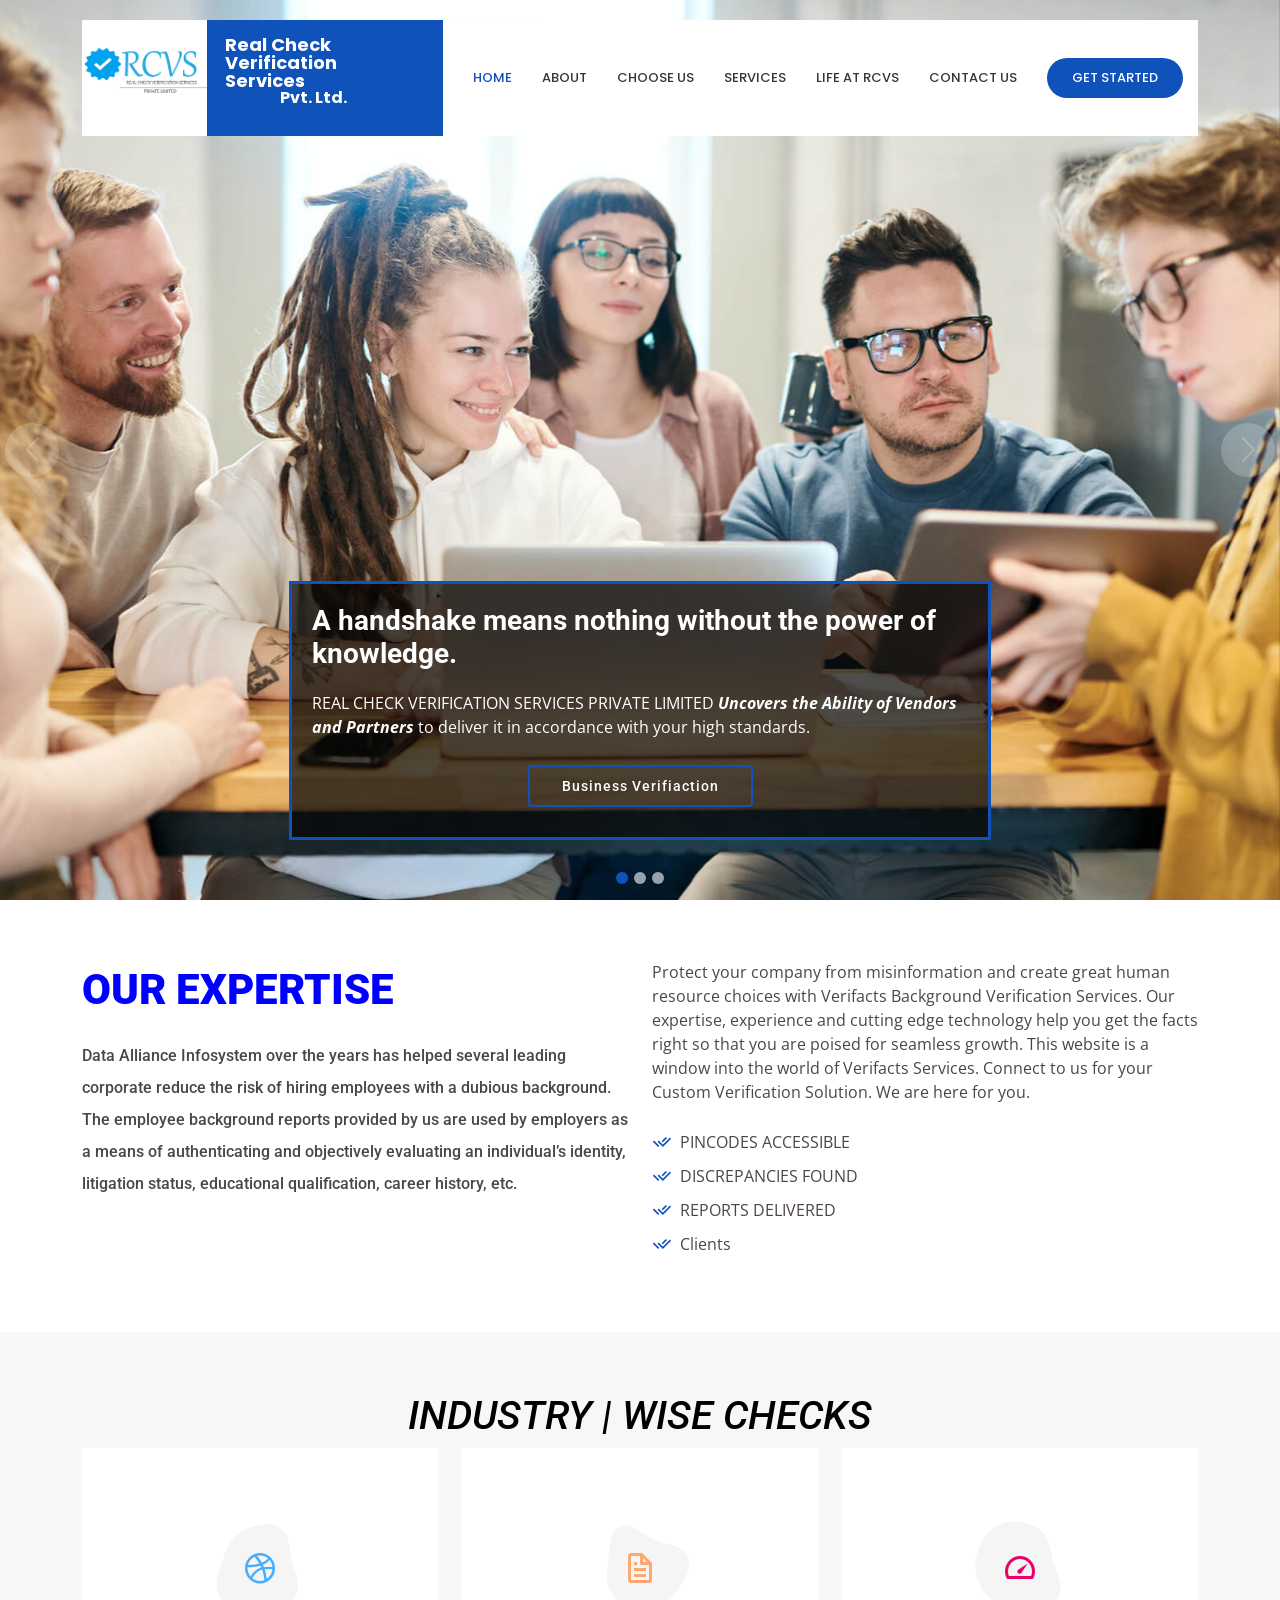
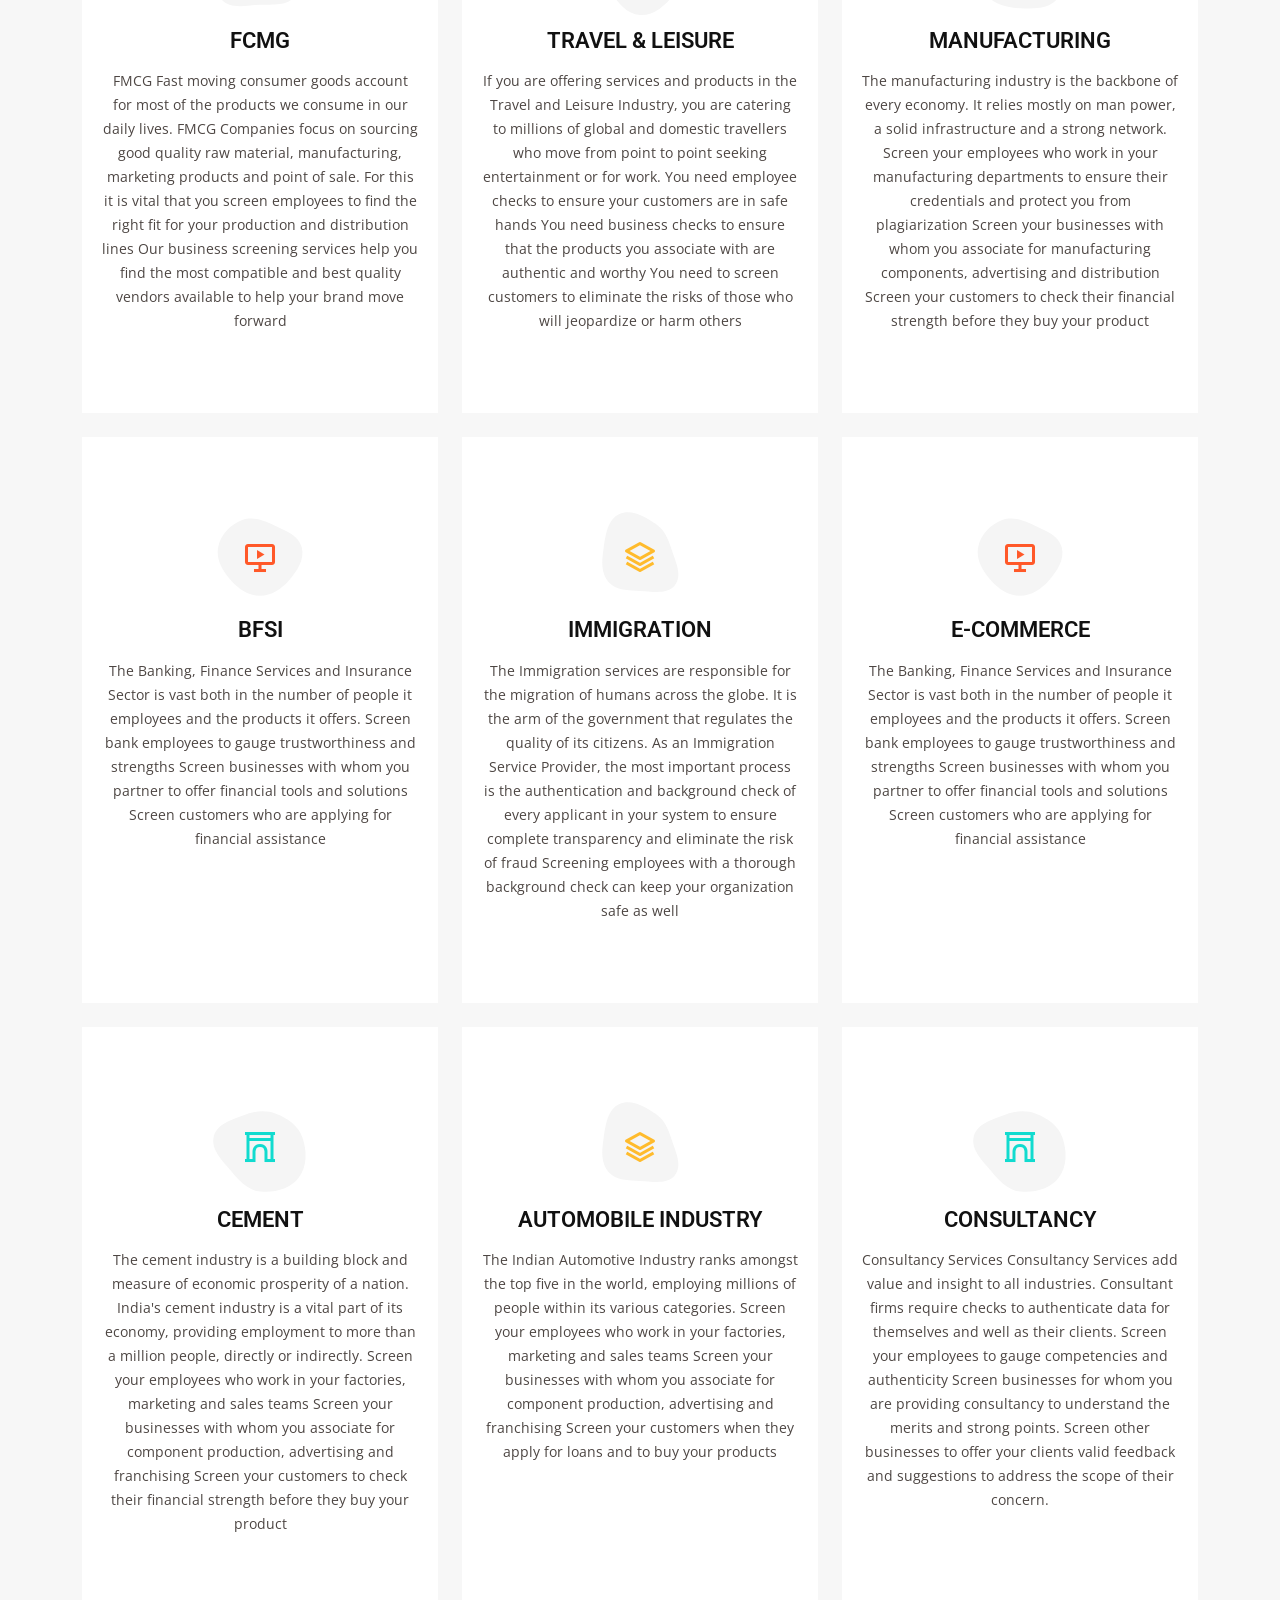
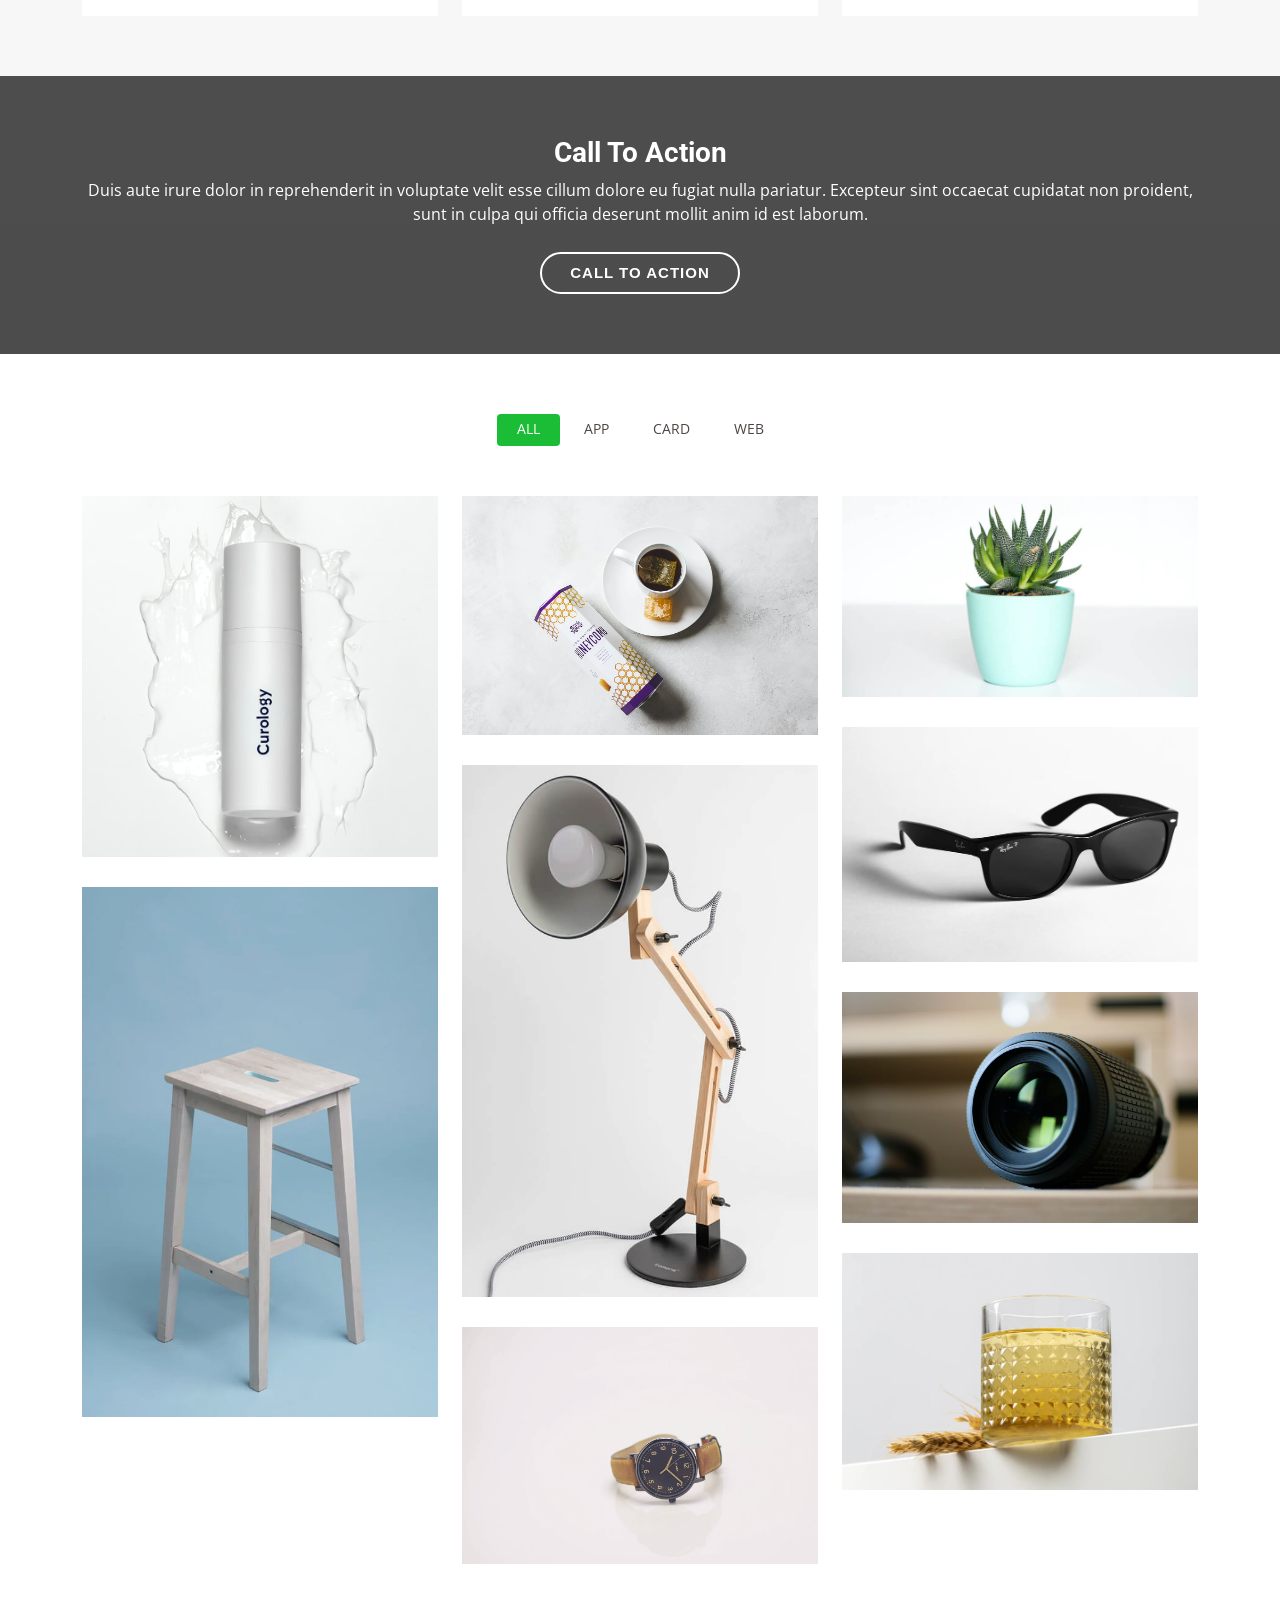
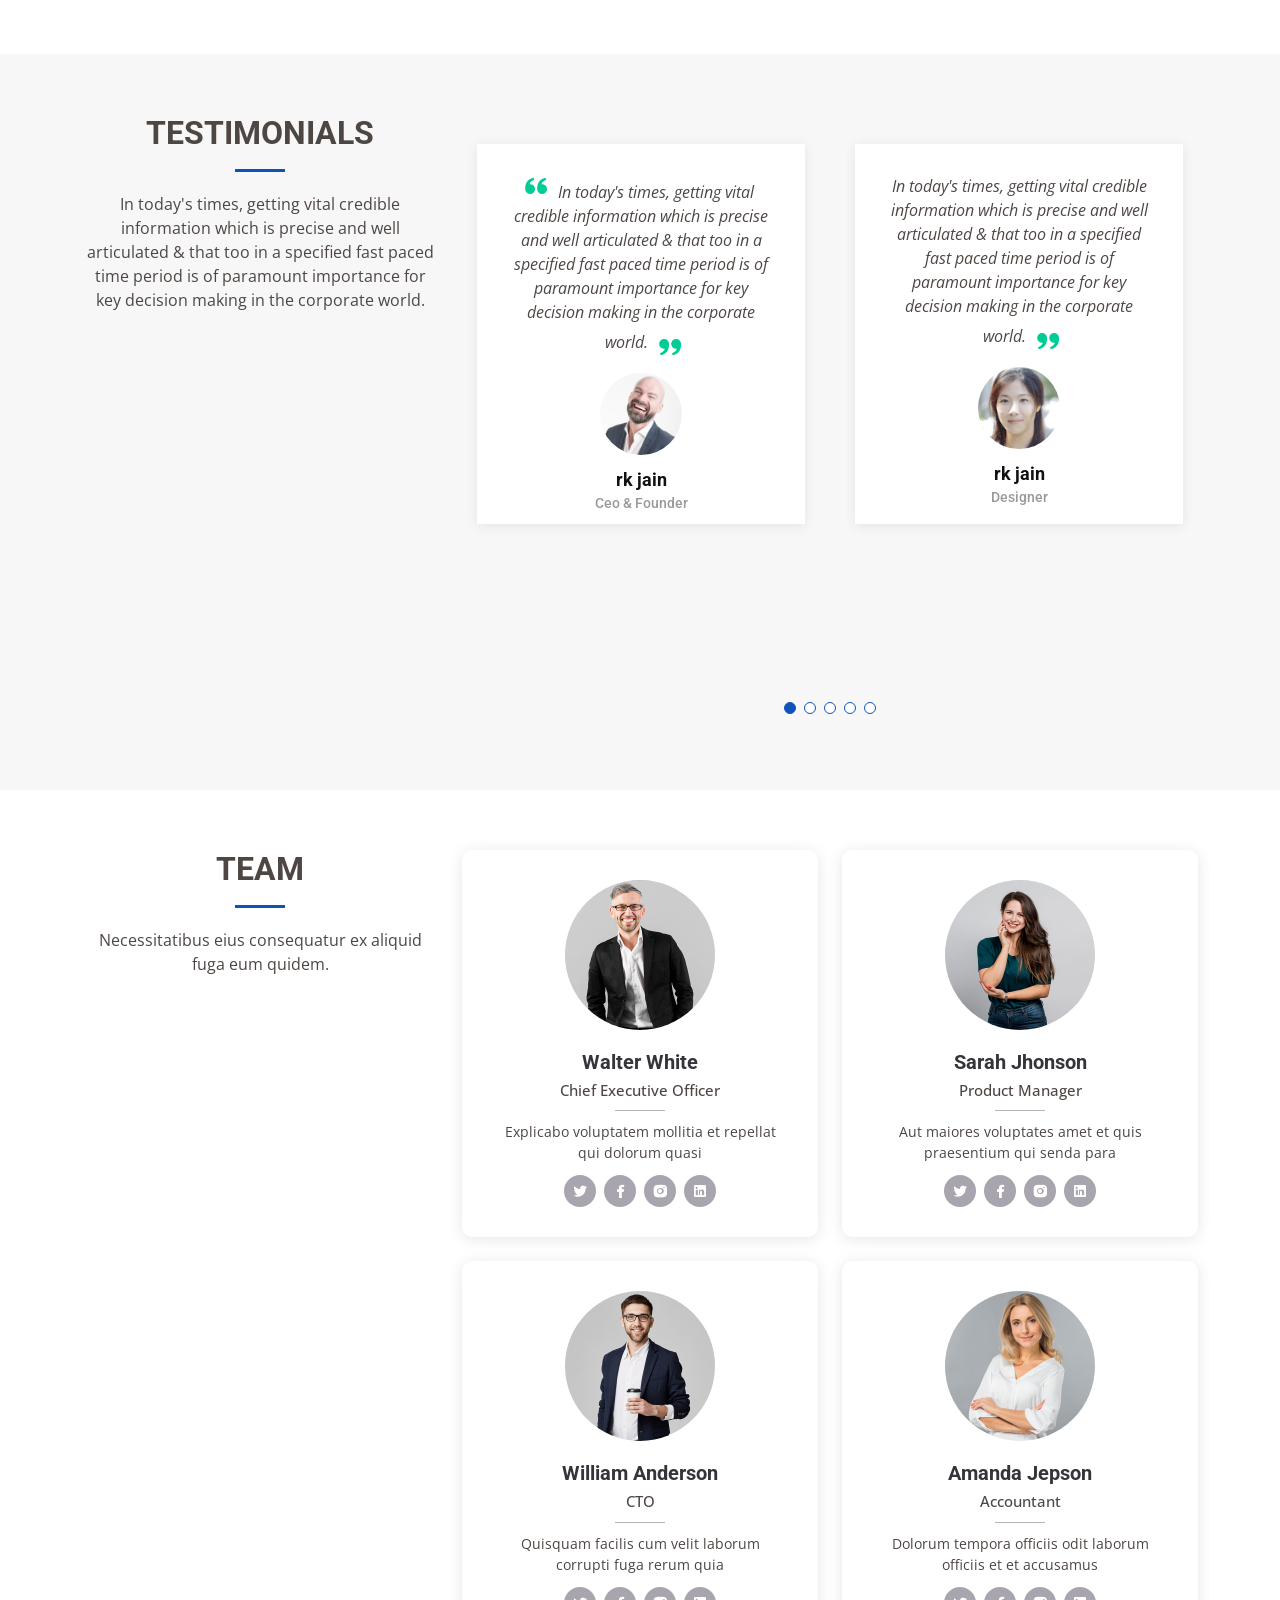
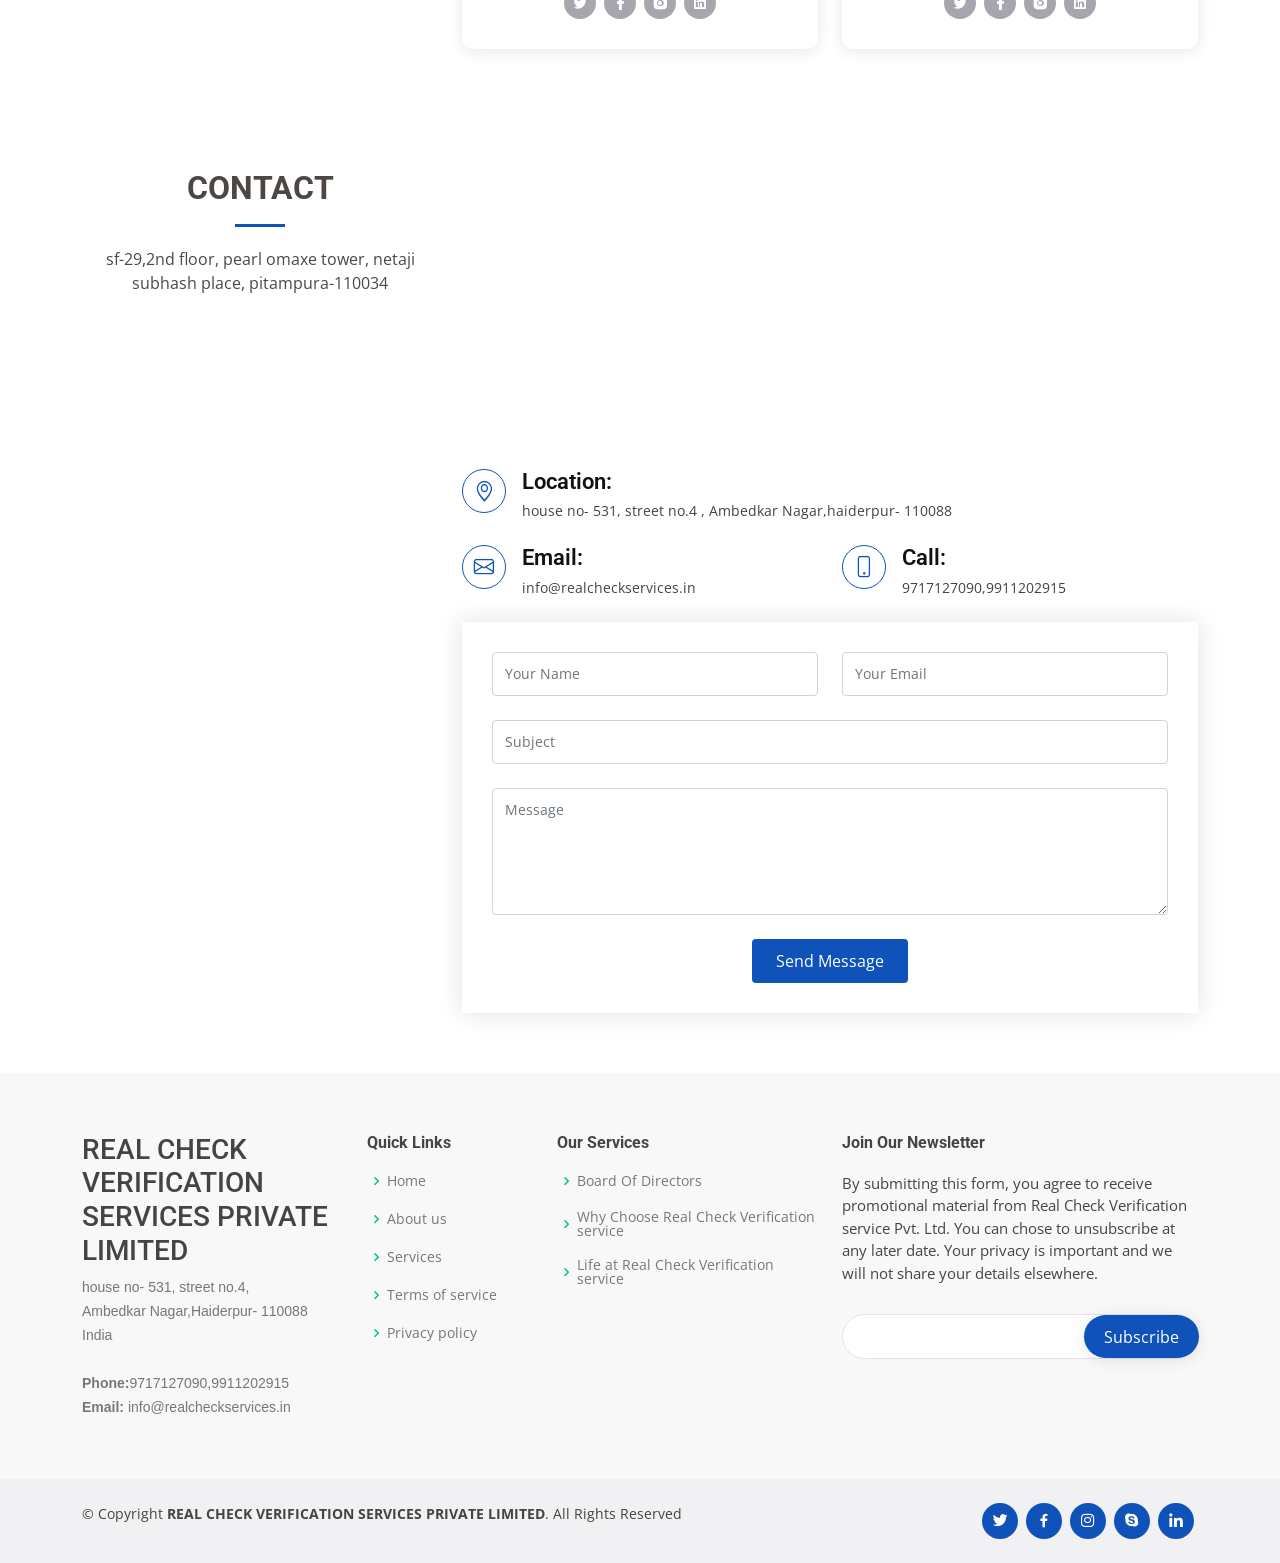
==== commit bef02f06: "Add files via upload" ====
--- a/index.html
+++ b/index.html
@@ -1,1179 +1,1179 @@
-<!DOCTYPE html>
-<html lang="en">
-  <head>
-    <meta charset="utf-8" />
-    <meta content="width=device-width, initial-scale=1.0" name="viewport" />
-
-    <title>Real Check Verifiaction Services Pvt. Ltd.</title>
-    <meta content="" name="description" />
-    <meta content="" name="keywords" />
-
-    <!-- Favicons -->
-    <link href="assets/img/LOGO2.jpg" rel="icon" />
-    <link href="assets/img/LOGO2.jpg" rel="apple-touch-icon" />
-
-    <!-- Google Fonts -->
-    <link
-      href="https://fonts.googleapis.com/css?family=Open+Sans:300,300i,400,400i,600,600i,700,700i|Roboto:300,300i,400,400i,500,500i,600,600i,700,700i|Poppins:300,300i,400,400i,500,500i,600,600i,700,700i"
-      rel="stylesheet"
-    />
-
-    <!-- Vendor CSS Files -->
-    <link href="assets/vendor/animate.css/animate.min.css" rel="stylesheet" />
-    <link href="assets/vendor/aos/aos.css" rel="stylesheet" />
-    <link
-      href="assets/vendor/bootstrap/css/bootstrap.min.css"
-      rel="stylesheet"
-    />
-    <link
-      href="assets/vendor/bootstrap-icons/bootstrap-icons.css"
-      rel="stylesheet"
-    />
-    <link href="assets/vendor/boxicons/css/boxicons.min.css" rel="stylesheet" />
-    <link
-      href="assets/vendor/glightbox/css/glightbox.min.css"
-      rel="stylesheet"
-    />
-    <link href="assets/vendor/remixicon/remixicon.css" rel="stylesheet" />
-    <link href="assets/vendor/swiper/swiper-bundle.min.css" rel="stylesheet" />
-
-    <!--Main CSS File -->
-    <link href="assets/css/style.css" rel="stylesheet" />
-  </head>
-
-  <body>
-    <!-- ======= Header ======= -->
-    <header id="header" class="fixed-top d-flex align-items-center">
-      <div class="container">
-        <div
-          class="
-            header-container
-            d-flex
-            align-items-center
-            justify-content-between
-          "
-        >
-          <a href="index.html"
-            ><img src="assets/img/LOGO1.png" alt="" width="125px"
-          /></a>
-          <div class="logo">
-            <h1 class="text-light">
-              <a href="index.html"
-                ><span>Real Check Verification Services</span>
-                <p>Pvt. Ltd.</p></a
-              >
-            </h1>
-          </div>
-          <nav id="navbar" class="navbar">
-            <ul>
-              <li>
-                <a class="nav-link scrollto active" href="index.html">Home</a>
-              </li>
-              <li><a class="nav-link scrollto" href="about.html">About</a></li>
-              <li>
-                <a class="nav-link scrollto" href="team.html">Choose Us</a>
-              </li>
-              <li>
-                <a class="nav-link scrollto" href="services.html">Services</a>
-              </li>
-              <li>
-                <a class="nav-link scrollto" href="services.html"
-                  >Life at RCVS</a
-                >
-              </li>
-
-              <li>
-                <a class="nav-link scrollto" href="#contact">Contact Us</a>
-              </li>
-              <li>
-                <a class="getstarted scrollto" href="#about">Get Started</a>
-              </li>
-            </ul>
-            <i class="bi bi-list mobile-nav-toggle"></i>
-          </nav>
-          <!-- .navbar -->
-        </div>
-        <!-- End Header Container -->
-      </div>
-    </header>
-    <!-- End Header -->
-
-    <!-- ======= Hero Section ======= -->
-    <section id="hero">
-      <div
-        id="heroCarousel"
-        data-bs-interval="5000"
-        class="carousel slide carousel-fade"
-        data-bs-ride="carousel"
-      >
-        <div class="carousel-inner" role="listbox">
-          <!-- Slide 1 -->
-          <div
-            class="carousel-item active"
-            style="background-image: url(assets/img/slide/slide-1.jpg)"
-          >
-            <div class="carousel-container">
-              <div class="carousel-content animate__animated animate__fadeInUp">
-                <h2>
-                  A handshake means nothing without the power of knowledge.
-                </h2>
-                <p>
-                  REAL CHECK VERIFICATION SERVICES PRIVATE LIMITED
-                  <b><i>Uncovers the Ability of Vendors and Partners </i></b>to
-                  deliver it in accordance with your high standards.
-                </p>
-                <div class="text-center">
-                  <a href="" class="btn-get-started">Business Verifiaction</a>
-                </div>
-              </div>
-            </div>
-          </div>
-
-          <!-- Slide 2 -->
-          <div
-            class="carousel-item"
-            style="background-image: url(assets/img/slide/slide-2.jpg)"
-          >
-            <div class="carousel-container">
-              <div class="carousel-content animate__animated animate__fadeInUp">
-                <h2>
-                  There is more than meets the eye… and we will discover it.
-                </h2>
-                <p>REAL CHECK VERIFICATION SERVICES PRIVATE LIMITED.</p>
-                <p>
-                  We keep your company safe from hiring candidates that do not
-                  fit your brand image and work ethic. Know more about our
-                  competitively priced services.
-                </p>
-                <div class="text-center">
-                  <a href="" class="btn-get-started">Connect to Us</a>
-                </div>
-              </div>
-            </div>
-          </div>
-
-          <!-- Slide 3 -->
-          <div
-            class="carousel-item"
-            style="background-image: url(assets/img/slide/slide-3.jpg)"
-          >
-            <div class="carousel-container">
-              <div class="carousel-content animate__animated animate__fadeInUp">
-                <h2>
-                  We are here for you but we can be everywhere else as well!
-                </h2>
-                <p>
-                  Our multi-tier array of
-                  <b>background verification services </b>ensures that you are
-                  able to <b>Integrate</b> all your functions with
-                  <b>confidence.</b>
-                </p>
-                <div class="text-center">
-                  <a href="" class="btn-get-started">Employee Verifiaction</a>
-                </div>
-              </div>
-            </div>
-          </div>
-        </div>
-
-        <a
-          class="carousel-control-prev"
-          href="#heroCarousel"
-          role="button"
-          data-bs-slide="prev"
-        >
-          <span
-            class="carousel-control-prev-icon bi bi-chevron-left"
-            aria-hidden="true"
-          ></span>
-        </a>
-
-        <a
-          class="carousel-control-next"
-          href="#heroCarousel"
-          role="button"
-          data-bs-slide="next"
-        >
-          <span
-            class="carousel-control-next-icon bi bi-chevron-right"
-            aria-hidden="true"
-          ></span>
-        </a>
-
-        <ol class="carousel-indicators" id="hero-carousel-indicators"></ol>
-      </div>
-    </section>
-    <!-- End Hero -->
-
-    <main id="main">
-      <!-- ======= About Us Section ======= -->
-      <section id="about-us" class="about-us">
-        <div class="container" data-aos="fade-up">
-          <div class="row content">
-            <div class="col-lg-6" data-aos="fade-right">
-              <h2><b style="color: blue">OUR EXPERTISE </b></h2>
-              <h3 style="font-size: medium">
-                Data Alliance Infosystem over the years has helped several
-                leading corporate reduce the risk of hiring employees with a
-                dubious background. The employee background reports provided by
-                us are used by employers as a means of authenticating and
-                objectively evaluating an individual’s identity, litigation
-                status, educational qualification, career history, etc.
-              </h3>
-            </div>
-            <div class="col-lg-6 pt-4 pt-lg-0" data-aos="fade-left">
-              <p>
-                Protect your company from misinformation and create great human
-                resource choices with Verifacts Background Verification
-                Services. Our expertise, experience and cutting edge technology
-                help you get the facts right so that you are poised for seamless
-                growth. This website is a window into the world of Verifacts
-                Services. Connect to us for your Custom Verification Solution.
-                We are here for you.
-              </p>
-              <ul>
-                <li>
-                  <i class="ri-check-double-line"></i> PINCODES ACCESSIBLE
-                </li>
-                <li>
-                  <i class="ri-check-double-line"></i> DISCREPANCIES FOUND
-                </li>
-                <li><i class="ri-check-double-line"></i> REPORTS DELIVERED</li>
-                <li><i class="ri-check-double-line"></i> Clients</li>
-              </ul>
-            </div>
-          </div>
-        </div>
-      </section>
-      <!-- End About Us Section -->
-
-      <!-- ======= Services Section ======= -->
-      <section id="services" class="services section-bg">
-        <div class="container" data-aos="fade-up">
-          <div class="row">
-            <h1 style="text-align: center; font-style: italic; color: black">
-              INDUSTRY | WISE CHECKS
-            </h1>
-            <div
-              class="col-lg-4 col-md-6 d-flex align-items-stretch"
-              data-aos="zoom-in"
-              data-aos-delay="100"
-            >
-              <div class="icon-box iconbox-blue">
-                <div class="icon">
-                  <svg
-                    width="100"
-                    height="100"
-                    viewBox="0 0 600 600"
-                    xmlns="http://www.w3.org/2000/svg"
-                  >
-                    <path
-                      stroke="none"
-                      stroke-width="0"
-                      fill="#f5f5f5"
-                      d="M300,521.0016835830174C376.1290562159157,517.8887921683347,466.0731472004068,529.7835943286574,510.70327084640275,468.03025145048787C554.3714126377745,407.6079735673963,508.03601936045806,328.9844924480964,491.2728898941984,256.3432110539036C474.5976632858925,184.082847569629,479.9380746630129,96.60480741107993,416.23090153303,58.64404602377083C348.86323505073057,18.502131276798302,261.93793281208167,40.57373210992963,193.5410806939664,78.93577620505333C130.42746243093433,114.334589627462,98.30271207620316,179.96522072025542,76.75703585869454,249.04625023123273C51.97151888228291,328.5150500222984,13.704378332031375,421.85034740162234,66.52175969318436,486.19268352777647C119.04800174914682,550.1803526380478,217.28368757567262,524.383925680826,300,521.0016835830174"
-                    ></path>
-                  </svg>
-                  <i class="bx bxl-dribbble"></i>
-                </div>
-                <h4><a href="">FCMG</a></h4>
-                <p>
-                  FMCG Fast moving consumer goods account for most of the
-                  products we consume in our daily lives. FMCG Companies focus
-                  on sourcing good quality raw material, manufacturing,
-                  marketing products and point of sale. For this it is vital
-                  that you screen employees to find the right fit for your
-                  production and distribution lines Our business screening
-                  services help you find the most compatible and best quality
-                  vendors available to help your brand move forward
-                </p>
-              </div>
-            </div>
-
-            <div
-              class="col-lg-4 col-md-6 d-flex align-items-stretch mt-4 mt-md-0"
-              data-aos="zoom-in"
-              data-aos-delay="200"
-            >
-              <div class="icon-box iconbox-orange">
-                <div class="icon">
-                  <svg
-                    width="100"
-                    height="100"
-                    viewBox="0 0 600 600"
-                    xmlns="http://www.w3.org/2000/svg"
-                  >
-                    <path
-                      stroke="none"
-                      stroke-width="0"
-                      fill="#f5f5f5"
-                      d="M300,582.0697525312426C382.5290701553225,586.8405444964366,449.9789794690241,525.3245884688669,502.5850820975895,461.55621195738473C556.606425686781,396.0723002908107,615.8543463187945,314.28637112970534,586.6730223649479,234.56875336149918C558.9533121215079,158.8439757836574,454.9685369536778,164.00468322053177,381.49747125262974,130.76875717737553C312.15926192815925,99.40240125094834,248.97055460311594,18.661163978235184,179.8680185752513,50.54337015887873C110.5421016452524,82.52863877960104,119.82277516462835,180.83849132639028,109.12597500060166,256.43424936330496C100.08760227029461,320.3096726198365,92.17705696193138,384.0621239912766,124.79988738764834,439.7174275375508C164.83382741302287,508.01625554203684,220.96474134820875,577.5009287672846,300,582.0697525312426"
-                    ></path>
-                  </svg>
-                  <i class="bx bx-file"></i>
-                </div>
-                <h4><a href="">TRAVEL &amp; LEISURE</a></h4>
-                <p>
-                  If you are offering services and products in the Travel and
-                  Leisure Industry, you are catering to millions of global and
-                  domestic travellers who move from point to point seeking
-                  entertainment or for work. You need employee checks to ensure
-                  your customers are in safe hands You need business checks to
-                  ensure that the products you associate with are authentic and
-                  worthy You need to screen customers to eliminate the risks of
-                  those who will jeopardize or harm others
-                </p>
-              </div>
-            </div>
-
-            <div
-              class="col-lg-4 col-md-6 d-flex align-items-stretch mt-4 mt-lg-0"
-              data-aos="zoom-in"
-              data-aos-delay="300"
-            >
-              <div class="icon-box iconbox-pink">
-                <div class="icon">
-                  <svg
-                    width="100"
-                    height="100"
-                    viewBox="0 0 600 600"
-                    xmlns="http://www.w3.org/2000/svg"
-                  >
-                    <path
-                      stroke="none"
-                      stroke-width="0"
-                      fill="#f5f5f5"
-                      d="M300,541.5067337569781C382.14930387511276,545.0595476570109,479.8736841581634,548.3450877840088,526.4010558755058,480.5488172755941C571.5218469581645,414.80211281144784,517.5187510058486,332.0715597781072,496.52539010469104,255.14436215662573C477.37192572678356,184.95920475031193,473.57363656557914,105.61284051026155,413.0603344069578,65.22779650032875C343.27470386102294,18.654635553484475,251.2091493199835,5.337323636656869,175.0934190732945,40.62881213300186C97.87086631185822,76.43348514350839,51.98124368387456,156.15599469081315,36.44837278890362,239.84606092416172C21.716077023791087,319.22268207091537,43.775223500013084,401.1760424656574,96.891909868211,461.97329694683043C147.22146801428983,519.5804099606455,223.5754009179313,538.201503339737,300,541.5067337569781"
-                    ></path>
-                  </svg>
-                  <i class="bx bx-tachometer"></i>
-                </div>
-                <h4><a href="">MANUFACTURING</a></h4>
-                <p>
-                  The manufacturing industry is the backbone of every economy.
-                  It relies mostly on man power, a solid infrastructure and a
-                  strong network. Screen your employees who work in your
-                  manufacturing departments to ensure their credentials and
-                  protect you from plagiarization Screen your businesses with
-                  whom you associate for manufacturing components, advertising
-                  and distribution Screen your customers to check their
-                  financial strength before they buy your product
-                </p>
-              </div>
-            </div>
-            <div
-              class="col-lg-4 col-md-6 d-flex align-items-stretch mt-4"
-              data-aos="zoom-in"
-              data-aos-delay="200"
-            >
-              <div class="icon-box iconbox-red">
-                <div class="icon">
-                  <svg
-                    width="100"
-                    height="100"
-                    viewBox="0 0 600 600"
-                    xmlns="http://www.w3.org/2000/svg"
-                  >
-                    <path
-                      stroke="none"
-                      stroke-width="0"
-                      fill="#f5f5f5"
-                      d="M300,532.3542879108572C369.38199826031484,532.3153073249985,429.10787420159085,491.63046689027357,474.5244479745417,439.17860296908856C522.8885846962883,383.3225815378663,569.1668002868075,314.3205725914397,550.7432151929288,242.7694973846089C532.6665558377875,172.5657663291529,456.2379748765914,142.6223662098291,390.3689995646985,112.34683881706744C326.66090330228417,83.06452184765237,258.84405631176094,53.51806209861945,193.32584062364296,78.48882559362697C121.61183558270385,105.82097193414197,62.805066853699245,167.19869350419734,48.57481801355237,242.6138429142374C34.843463184063346,315.3850353017275,76.69343916112496,383.4422959591041,125.22947124332185,439.3748458443577C170.7312796277747,491.8107796887764,230.57421082200815,532.3932930995766,300,532.3542879108572"
-                    ></path>
-                  </svg>
-                  <i class="bx bx-slideshow"></i>
-                </div>
-                <h4><a href="">BFSI</a></h4>
-                <p>
-                  The Banking, Finance Services and Insurance Sector is vast
-                  both in the number of people it employees and the products it
-                  offers. Screen bank employees to gauge trustworthiness and
-                  strengths Screen businesses with whom you partner to offer
-                  financial tools and solutions Screen customers who are
-                  applying for financial assistance
-                </p>
-              </div>
-            </div>
-
-            <div
-              class="col-lg-4 col-md-6 d-flex align-items-stretch mt-4"
-              data-aos="zoom-in"
-              data-aos-delay="100"
-            >
-              <div class="icon-box iconbox-yellow">
-                <div class="icon">
-                  <svg
-                    width="100"
-                    height="100"
-                    viewBox="0 0 600 600"
-                    xmlns="http://www.w3.org/2000/svg"
-                  >
-                    <path
-                      stroke="none"
-                      stroke-width="0"
-                      fill="#f5f5f5"
-                      d="M300,503.46388370962813C374.79870501325706,506.71871716319447,464.8034551963731,527.1746412648533,510.4981551193396,467.86667711651364C555.9287308511215,408.9015244558933,512.6030010748507,327.5744911775523,490.211057578863,256.5855673507754C471.097692560561,195.9906835881958,447.69079081568157,138.11976852964426,395.19560036434837,102.3242989838813C329.3053358748298,57.3949838291264,248.02791733380457,8.279543830951368,175.87071277845988,42.242879143198664C103.41431057327972,76.34704239035025,93.79494320519305,170.9812938413882,81.28167332365135,250.07896920659033C70.17666984294237,320.27484674793965,64.84698225790005,396.69656628748305,111.28512138212992,450.4950937839243C156.20124167950087,502.5303643271138,231.32542653798444,500.4755392045468,300,503.46388370962813"
-                    ></path>
-                  </svg>
-                  <i class="bx bx-layer"></i>
-                </div>
-                <h4><a href="">IMMIGRATION</a></h4>
-                <p>
-                  The Immigration services are responsible for the migration of
-                  humans across the globe. It is the arm of the government that
-                  regulates the quality of its citizens. As an Immigration
-                  Service Provider, the most important process is the
-                  authentication and background check of every applicant in your
-                  system to ensure complete transparency and eliminate the risk
-                  of fraud Screening employees with a thorough background check
-                  can keep your organization safe as well
-                </p>
-              </div>
-            </div>
-
-            <div
-              class="col-lg-4 col-md-6 d-flex align-items-stretch mt-4"
-              data-aos="zoom-in"
-              data-aos-delay="300"
-            >
-              <div class="icon-box iconbox-red">
-                <div class="icon">
-                  <svg
-                    width="100"
-                    height="100"
-                    viewBox="0 0 600 600"
-                    xmlns="http://www.w3.org/2000/svg"
-                  >
-                    <path
-                      stroke="none"
-                      stroke-width="0"
-                      fill="#f5f5f5"
-                      d="M300,532.3542879108572C369.38199826031484,532.3153073249985,429.10787420159085,491.63046689027357,474.5244479745417,439.17860296908856C522.8885846962883,383.3225815378663,569.1668002868075,314.3205725914397,550.7432151929288,242.7694973846089C532.6665558377875,172.5657663291529,456.2379748765914,142.6223662098291,390.3689995646985,112.34683881706744C326.66090330228417,83.06452184765237,258.84405631176094,53.51806209861945,193.32584062364296,78.48882559362697C121.61183558270385,105.82097193414197,62.805066853699245,167.19869350419734,48.57481801355237,242.6138429142374C34.843463184063346,315.3850353017275,76.69343916112496,383.4422959591041,125.22947124332185,439.3748458443577C170.7312796277747,491.8107796887764,230.57421082200815,532.3932930995766,300,532.3542879108572"
-                    ></path>
-                  </svg>
-                  <i class="bx bx-slideshow"></i>
-                </div>
-                <h4><a href="">E-COMMERCE</a></h4>
-                <p>
-                  The Banking, Finance Services and Insurance Sector is vast
-                  both in the number of people it employees and the products it
-                  offers. Screen bank employees to gauge trustworthiness and
-                  strengths Screen businesses with whom you partner to offer
-                  financial tools and solutions Screen customers who are
-                  applying for financial assistance
-                </p>
-              </div>
-            </div>
-
-            <div
-              class="col-lg-4 col-md-6 d-flex align-items-stretch mt-4"
-              data-aos="zoom-in"
-              data-aos-delay="200"
-            >
-              <div class="icon-box iconbox-teal">
-                <div class="icon">
-                  <svg
-                    width="100"
-                    height="100"
-                    viewBox="0 0 600 600"
-                    xmlns="http://www.w3.org/2000/svg"
-                  >
-                    <path
-                      stroke="none"
-                      stroke-width="0"
-                      fill="#f5f5f5"
-                      d="M300,566.797414625762C385.7384707136149,576.1784315230908,478.7894351017131,552.8928747891023,531.9192734346935,484.94944893311C584.6109503024035,417.5663521118492,582.489472248146,322.67544863468447,553.9536738515405,242.03673114598146C529.1557734026468,171.96086150256528,465.24506316201064,127.66468636344209,395.9583748389544,100.7403814666027C334.2173773831606,76.7482773500951,269.4350130405921,84.62216499799875,207.1952322260088,107.2889140133804C132.92018162631612,134.33871894543012,41.79353780512637,160.00259165414826,22.644507872594943,236.69541883565114C3.319112789854554,314.0945973066697,72.72355303640163,379.243833228382,124.04198916343866,440.3218312028393C172.9286146004772,498.5055451809895,224.45579914871206,558.5317968840102,300,566.797414625762"
-                    ></path>
-                  </svg>
-                  <i class="bx bx-arch"></i>
-                </div>
-                <h4><a href="">CEMENT</a></h4>
-                <p>
-                  The cement industry is a building block and measure of
-                  economic prosperity of a nation. India's cement industry is a
-                  vital part of its economy, providing employment to more than a
-                  million people, directly or indirectly. Screen your employees
-                  who work in your factories, marketing and sales teams Screen
-                  your businesses with whom you associate for component
-                  production, advertising and franchising Screen your customers
-                  to check their financial strength before they buy your product
-                </p>
-              </div>
-            </div>
-
-            <div
-              class="col-lg-4 col-md-6 d-flex align-items-stretch mt-4"
-              data-aos="zoom-in"
-              data-aos-delay="300"
-            >
-              <div class="icon-box iconbox-yellow">
-                <div class="icon">
-                  <svg
-                    width="100"
-                    height="100"
-                    viewBox="0 0 600 600"
-                    xmlns="http://www.w3.org/2000/svg"
-                  >
-                    <path
-                      stroke="none"
-                      stroke-width="0"
-                      fill="#f5f5f5"
-                      d="M300,503.46388370962813C374.79870501325706,506.71871716319447,464.8034551963731,527.1746412648533,510.4981551193396,467.86667711651364C555.9287308511215,408.9015244558933,512.6030010748507,327.5744911775523,490.211057578863,256.5855673507754C471.097692560561,195.9906835881958,447.69079081568157,138.11976852964426,395.19560036434837,102.3242989838813C329.3053358748298,57.3949838291264,248.02791733380457,8.279543830951368,175.87071277845988,42.242879143198664C103.41431057327972,76.34704239035025,93.79494320519305,170.9812938413882,81.28167332365135,250.07896920659033C70.17666984294237,320.27484674793965,64.84698225790005,396.69656628748305,111.28512138212992,450.4950937839243C156.20124167950087,502.5303643271138,231.32542653798444,500.4755392045468,300,503.46388370962813"
-                    ></path>
-                  </svg>
-                  <i class="bx bx-layer"></i>
-                </div>
-                <h4><a href="">AUTOMOBILE INDUSTRY</a></h4>
-                <p>
-                  The Indian Automotive Industry ranks amongst the top five in
-                  the world, employing millions of people within its various
-                  categories. Screen your employees who work in your factories,
-                  marketing and sales teams Screen your businesses with whom you
-                  associate for component production, advertising and
-                  franchising Screen your customers when they apply for loans
-                  and to buy your products
-                </p>
-              </div>
-            </div>
-            <div
-              class="col-lg-4 col-md-6 d-flex align-items-stretch mt-4"
-              data-aos="zoom-in"
-              data-aos-delay="300"
-            >
-              <div class="icon-box iconbox-teal">
-                <div class="icon">
-                  <svg
-                    width="100"
-                    height="100"
-                    viewBox="0 0 600 600"
-                    xmlns="http://www.w3.org/2000/svg"
-                  >
-                    <path
-                      stroke="none"
-                      stroke-width="0"
-                      fill="#f5f5f5"
-                      d="M300,566.797414625762C385.7384707136149,576.1784315230908,478.7894351017131,552.8928747891023,531.9192734346935,484.94944893311C584.6109503024035,417.5663521118492,582.489472248146,322.67544863468447,553.9536738515405,242.03673114598146C529.1557734026468,171.96086150256528,465.24506316201064,127.66468636344209,395.9583748389544,100.7403814666027C334.2173773831606,76.7482773500951,269.4350130405921,84.62216499799875,207.1952322260088,107.2889140133804C132.92018162631612,134.33871894543012,41.79353780512637,160.00259165414826,22.644507872594943,236.69541883565114C3.319112789854554,314.0945973066697,72.72355303640163,379.243833228382,124.04198916343866,440.3218312028393C172.9286146004772,498.5055451809895,224.45579914871206,558.5317968840102,300,566.797414625762"
-                    ></path>
-                  </svg>
-                  <i class="bx bx-arch"></i>
-                </div>
-                <h4><a href="">CONSULTANCY</a></h4>
-                <p>
-                  Consultancy Services Consultancy Services add value and
-                  insight to all industries. Consultant firms require checks to
-                  authenticate data for themselves and well as their clients.
-                  Screen your employees to gauge competencies and authenticity
-                  Screen businesses for whom you are providing consultancy to
-                  understand the merits and strong points. Screen other
-                  businesses to offer your clients valid feedback and
-                  suggestions to address the scope of their concern.
-                </p>
-              </div>
-            </div>
-          </div>
-        </div>
-      </section>
-      <!-- End Services Section -->
-
-      <!-- ======= Cta Section ======= -->
-      <section id="cta" class="cta">
-        <div class="container">
-          <div class="text-center" data-aos="zoom-in">
-            <h3>Call To Action</h3>
-            <p>
-              Duis aute irure dolor in reprehenderit in voluptate velit esse
-              cillum dolore eu fugiat nulla pariatur. Excepteur sint occaecat
-              cupidatat non proident, sunt in culpa qui officia deserunt mollit
-              anim id est laborum.
-            </p>
-            <a class="cta-btn" href="#">Call To Action</a>
-          </div>
-        </div>
-      </section>
-      <!-- End Cta Section -->
-       <!-- ======= Portfolio Section ======= -->
-    <section id="portfolio" class="portfolio">
-      <div class="container">
-
-        <div class="row" data-aos="fade-up">
-          <div class="col-lg-12 d-flex justify-content-center">
-            <ul id="portfolio-flters">
-              <li data-filter="*" class="filter-active">All</li>
-              <li data-filter=".filter-app">App</li>
-              <li data-filter=".filter-card">Card</li>
-              <li data-filter=".filter-web">Web</li>
-            </ul>
-          </div>
-        </div>
-
-        <div class="row portfolio-container" data-aos="fade-up">
-
-          <div class="col-lg-4 col-md-6 portfolio-item filter-app">
-            <img src="assets/img/portfolio/portfolio-1.jpg" class="img-fluid" alt="">
-            <div class="portfolio-info">
-              <h4>App 1</h4>
-              <p>App</p>
-              <a href="assets/img/portfolio/portfolio-1.jpg" data-gallery="portfolioGallery" class="portfolio-lightbox preview-link" title="App 1"><i class="bx bx-plus"></i></a>
-              <a href="portfolio-details.html" class="details-link" title="More Details"><i class="bx bx-link"></i></a>
-            </div>
-          </div>
-
-          <div class="col-lg-4 col-md-6 portfolio-item filter-web">
-            <img src="assets/img/portfolio/portfolio-2.jpg" class="img-fluid" alt="">
-            <div class="portfolio-info">
-              <h4>Web 3</h4>
-              <p>Web</p>
-              <a href="assets/img/portfolio/portfolio-2.jpg" data-gallery="portfolioGallery" class="portfolio-lightbox preview-link" title="Web 3"><i class="bx bx-plus"></i></a>
-              <a href="portfolio-details.html" class="details-link" title="More Details"><i class="bx bx-link"></i></a>
-            </div>
-          </div>
-
-          <div class="col-lg-4 col-md-6 portfolio-item filter-app">
-            <img src="assets/img/portfolio/portfolio-3.jpg" class="img-fluid" alt="">
-            <div class="portfolio-info">
-              <h4>App 2</h4>
-              <p>App</p>
-              <a href="assets/img/portfolio/portfolio-3.jpg" data-gallery="portfolioGallery" class="portfolio-lightbox preview-link" title="App 2"><i class="bx bx-plus"></i></a>
-              <a href="portfolio-details.html" class="details-link" title="More Details"><i class="bx bx-link"></i></a>
-            </div>
-          </div>
-
-          <div class="col-lg-4 col-md-6 portfolio-item filter-card">
-            <img src="assets/img/portfolio/portfolio-4.jpg" class="img-fluid" alt="">
-            <div class="portfolio-info">
-              <h4>Card 2</h4>
-              <p>Card</p>
-              <a href="assets/img/portfolio/portfolio-4.jpg" data-gallery="portfolioGallery" class="portfolio-lightbox preview-link" title="Card 2"><i class="bx bx-plus"></i></a>
-              <a href="portfolio-details.html" class="details-link" title="More Details"><i class="bx bx-link"></i></a>
-            </div>
-          </div>
-
-          <div class="col-lg-4 col-md-6 portfolio-item filter-web">
-            <img src="assets/img/portfolio/portfolio-5.jpg" class="img-fluid" alt="">
-            <div class="portfolio-info">
-              <h4>Web 2</h4>
-              <p>Web</p>
-              <a href="assets/img/portfolio/portfolio-5.jpg" data-gallery="portfolioGallery" class="portfolio-lightbox preview-link" title="Web 2"><i class="bx bx-plus"></i></a>
-              <a href="portfolio-details.html" class="details-link" title="More Details"><i class="bx bx-link"></i></a>
-            </div>
-          </div>
-
-          <div class="col-lg-4 col-md-6 portfolio-item filter-app">
-            <img src="assets/img/portfolio/portfolio-6.jpg" class="img-fluid" alt="">
-            <div class="portfolio-info">
-              <h4>App 3</h4>
-              <p>App</p>
-              <a href="assets/img/portfolio/portfolio-6.jpg" data-gallery="portfolioGallery" class="portfolio-lightbox preview-link" title="App 3"><i class="bx bx-plus"></i></a>
-              <a href="portfolio-details.html" class="details-link" title="More Details"><i class="bx bx-link"></i></a>
-            </div>
-          </div>
-
-          <div class="col-lg-4 col-md-6 portfolio-item filter-card">
-            <img src="assets/img/portfolio/portfolio-7.jpg" class="img-fluid" alt="">
-            <div class="portfolio-info">
-              <h4>Card 1</h4>
-              <p>Card</p>
-              <a href="assets/img/portfolio/portfolio-7.jpg" data-gallery="portfolioGallery" class="portfolio-lightbox preview-link" title="Card 1"><i class="bx bx-plus"></i></a>
-              <a href="portfolio-details.html" class="details-link" title="More Details"><i class="bx bx-link"></i></a>
-            </div>
-          </div>
-
-          <div class="col-lg-4 col-md-6 portfolio-item filter-card">
-            <img src="assets/img/portfolio/portfolio-8.jpg" class="img-fluid" alt="">
-            <div class="portfolio-info">
-              <h4>Card 3</h4>
-              <p>Card</p>
-              <a href="assets/img/portfolio/portfolio-8.jpg" data-gallery="portfolioGallery" class="portfolio-lightbox preview-link" title="Card 3"><i class="bx bx-plus"></i></a>
-              <a href="portfolio-details.html" class="details-link" title="More Details"><i class="bx bx-link"></i></a>
-            </div>
-          </div>
-
-          <div class="col-lg-4 col-md-6 portfolio-item filter-web">
-            <img src="assets/img/portfolio/portfolio-9.jpg" class="img-fluid" alt="">
-            <div class="portfolio-info">
-              <h4>Web 3</h4>
-              <p>Web</p>
-              <a href="assets/img/portfolio/portfolio-9.jpg" data-gallery="portfolioGallery" class="portfolio-lightbox preview-link" title="Web 3"><i class="bx bx-plus"></i></a>
-              <a href="portfolio-details.html" class="details-link" title="More Details"><i class="bx bx-link"></i></a>
-            </div>
-          </div>
-
-        </div>
-
-      </div>
-    </section><!-- End Portfolio Section -->
-
-
-    </main>
-    <!-- End #main -->
-
-     
-
-      <!-- ======= Testimonials Section ======= -->
-      <section id="testimonials" class="testimonials section-bg">
-        <div class="container">
-          <div class="row">
-            <div class="col-lg-4">
-              <div class="section-title" data-aos="fade-right">
-                <h2>Testimonials</h2>
-                <p>
-                  In today's times, getting vital credible information which is precise and well articulated & that too in a specified fast paced time period is of paramount importance for key decision making in the corporate world.
-
-
-                </p>
-              </div>
-            </div>
-            <div class="col-lg-8" data-aos="fade-up" data-aos-delay="100">
-              <div
-                class="testimonials-slider swiper-container"
-                data-aos="fade-up"
-                data-aos-delay="100"
-              >
-                <div class="swiper-wrapper">
-                  <div class="swiper-slide">
-                    <div class="testimonial-item">
-                      <p>
-                        <i class="bx bxs-quote-alt-left quote-icon-left"></i>
-                        In today's times, getting vital credible information which is precise and well articulated & that too in a specified fast paced time period is of paramount importance for key decision making in the corporate world.
-
-
-                        <i class="bx bxs-quote-alt-right quote-icon-right"></i>
-                      </p>
-                      <img
-                        src="assets/img/testimonials/testimonials-1.jpg"
-                        class="testimonial-img"
-                        alt=""
-                      />
-                      <h3> rk jain</h3>
-                      <h4>Ceo &amp; Founder</h4>
-                    </div>
-                  </div>
-                  <!-- End testimonial item -->
-
-                  <div class="swiper-slide">
-                    <div class="testimonial-item">
-                      <p>
-                        In today's times, getting vital credible information which is precise and well articulated & that too in a specified fast paced time period is of paramount importance for key decision making in the corporate world.
-
-
-                        <i class="bx bxs-quote-alt-right quote-icon-right"></i>
-                      </p>
-                      <img
-                        src="assets/img/testimonials/testimonials-2.jpg"
-                        class="testimonial-img"
-                        alt=""
-                      />
-                      <h3> rk jain</h3>
-                      <h4>Designer</h4>
-                    </div>
-                  </div>
-                  <!-- End testimonial item -->
-
-                  <div class="swiper-slide">
-                    <div class="testimonial-item">
-                      <p>
-                        <i class="bx bxs-quote-alt-left quote-icon-left"></i>
-                        In today's times, getting vital credible information which is precise and well articulated & that too in a specified fast paced time period is of paramount importance for key decision making in the corporate world.
-
-
-                        <i class="bx bxs-quote-alt-right quote-icon-right"></i>
-                      </p>
-                      <img
-                        src="assets/img/testimonials/testimonials-3.jpg"
-                        class="testimonial-img"
-                        alt=""
-                      />
-                      <h3> rk jain</h3>
-                      <h4>Store Owner</h4>
-                    </div>
-                  </div>
-                  <!-- End testimonial item -->
-
-                  <div class="swiper-slide">
-                    <div class="testimonial-item">
-                      <p>
-                        <i class="bx bxs-quote-alt-left quote-icon-left"></i>
-                        We deal with many BGV companies, but Verifacts is excellent in Client Centric. I always rate them as a top notch Verification Company. Last but not least, their “FINAL REPORT” on verification exceeds expectations!!!
-                        <i class="bx bxs-quote-alt-right quote-icon-right"></i>
-                      </p>
-                      <img
-                        src="assets/img/testimonials/testimonials-4.jpg"
-                        class="testimonial-img"
-                        alt=""
-                      />
-                      <h3> rk jain</h3>
-                      <h4>Freelancer</h4>
-                    </div>
-                  </div>
-                  <!-- End testimonial item -->
-
-                  <div class="swiper-slide">
-                    <div class="testimonial-item">
-                      <p>
-                        <i class="bx bxs-quote-alt-left quote-icon-left"></i>
-                        We would like to acknowledge Verifacts as our verification partner for conducting background checks of new hires of the company. 
-											We appreciate their diligence of following the laid down processes and efficiency of execution that has helped us in closing all cases as per the SLAs.
-											Timely response and service provided by Mr. Meharaj and his team on the verification process is well appreciated.at legam esse
-                        veniam culpa fore nisi cillum quid.
-                        <i class="bx bxs-quote-alt-right quote-icon-right"></i>
-                      </p>
-                      <img
-                        src="assets/img/testimonials/testimonials-5.jpg"
-                        class="testimonial-img"
-                        alt=""
-                      />
-                      <h3>John Larson</h3>
-                      <h4>Entrepreneur</h4>
-                    </div>
-                  </div>
-                  <!-- End testimonial item -->
-                </div>
-                <div class="swiper-pagination"></div>
-              </div>
-            </div>
-          </div>
-        </div>
-      </section>
-      <!-- End Testimonials Section -->
-
-      <!-- ======= Team Section ======= -->
-      <section id="team" class="team">
-        <div class="container">
-          <div class="row">
-            <div class="col-lg-4">
-              <div class="section-title" data-aos="fade-right">
-                <h2>Team</h2>
-                <p>
-                  Necessitatibus eius consequatur ex aliquid fuga eum quidem.
-                </p>
-              </div>
-            </div>
-            <div class="col-lg-8">
-              <div class="row">
-                <div class="col-lg-6">
-                  <div class="member" data-aos="zoom-in" data-aos-delay="100">
-                    <div class="pic">
-                      <img
-                        src="assets/img/team/team-1.jpg"
-                        class="img-fluid"
-                        alt=""
-                      />
-                    </div>
-                    <div class="member-info">
-                      <h4>Walter White</h4>
-                      <span>Chief Executive Officer</span>
-                      <p>
-                        Explicabo voluptatem mollitia et repellat qui dolorum
-                        quasi
-                      </p>
-                      <div class="social">
-                        <a href=""><i class="ri-twitter-fill"></i></a>
-                        <a href=""><i class="ri-facebook-fill"></i></a>
-                        <a href=""><i class="ri-instagram-fill"></i></a>
-                        <a href=""> <i class="ri-linkedin-box-fill"></i> </a>
-                      </div>
-                    </div>
-                  </div>
-                </div>
-
-                <div class="col-lg-6 mt-4 mt-lg-0">
-                  <div class="member" data-aos="zoom-in" data-aos-delay="200">
-                    <div class="pic">
-                      <img
-                        src="assets/img/team/team-2.jpg"
-                        class="img-fluid"
-                        alt=""
-                      />
-                    </div>
-                    <div class="member-info">
-                      <h4>Sarah Jhonson</h4>
-                      <span>Product Manager</span>
-                      <p>
-                        Aut maiores voluptates amet et quis praesentium qui
-                        senda para
-                      </p>
-                      <div class="social">
-                        <a href=""><i class="ri-twitter-fill"></i></a>
-                        <a href=""><i class="ri-facebook-fill"></i></a>
-                        <a href=""><i class="ri-instagram-fill"></i></a>
-                        <a href=""> <i class="ri-linkedin-box-fill"></i> </a>
-                      </div>
-                    </div>
-                  </div>
-                </div>
-
-                <div class="col-lg-6 mt-4">
-                  <div class="member" data-aos="zoom-in" data-aos-delay="300">
-                    <div class="pic">
-                      <img
-                        src="assets/img/team/team-3.jpg"
-                        class="img-fluid"
-                        alt=""
-                      />
-                    </div>
-                    <div class="member-info">
-                      <h4>William Anderson</h4>
-                      <span>CTO</span>
-                      <p>
-                        Quisquam facilis cum velit laborum corrupti fuga rerum
-                        quia
-                      </p>
-                      <div class="social">
-                        <a href=""><i class="ri-twitter-fill"></i></a>
-                        <a href=""><i class="ri-facebook-fill"></i></a>
-                        <a href=""><i class="ri-instagram-fill"></i></a>
-                        <a href=""> <i class="ri-linkedin-box-fill"></i> </a>
-                      </div>
-                    </div>
-                  </div>
-                </div>
-
-                <div class="col-lg-6 mt-4">
-                  <div class="member" data-aos="zoom-in" data-aos-delay="400">
-                    <div class="pic">
-                      <img
-                        src="assets/img/team/team-4.jpg"
-                        class="img-fluid"
-                        alt=""
-                      />
-                    </div>
-                    <div class="member-info">
-                      <h4>Amanda Jepson</h4>
-                      <span>Accountant</span>
-                      <p>
-                        Dolorum tempora officiis odit laborum officiis et et
-                        accusamus
-                      </p>
-                      <div class="social">
-                        <a href=""><i class="ri-twitter-fill"></i></a>
-                        <a href=""><i class="ri-facebook-fill"></i></a>
-                        <a href=""><i class="ri-instagram-fill"></i></a>
-                        <a href=""> <i class="ri-linkedin-box-fill"></i> </a>
-                      </div>
-                    </div>
-                  </div>
-                </div>
-              </div>
-            </div>
-          </div>
-        </div>
-      </section>
-      <!-- End Team Section -->
-
-      <!-- ======= Contact Section ======= -->
-      <section id="contact" class="contact">
-        <div class="container">
-          <div class="row">
-            <div class="col-lg-4" data-aos="fade-right">
-              <div class="section-title">
-                <h2>Contact</h2>
-                <p>
-                 sf-29,2nd floor, pearl omaxe tower, netaji subhash place, pitampura-110034
-                </p>
-              </div>
-            </div>
-
-            <div class="col-lg-8" data-aos="fade-up" data-aos-delay="100">
-              <iframe
-                style="border: 0; width: 100%; height: 270px"
-                src="https://www.google.com/maps/embed?pb=!1m18!1m12!1m3!1d3498.7765382655484!2d77.14784251464071!3d28.726223486586054!2m3!1f0!2f0!3f0!3m2!1i1024!2i768!4f13.1!3m3!1m2!1s0x390d019e73456b59%3A0x529341779d90dc75!2shouse%20no-%20531%2C%20528A%2F4%2C%20Ambedkar%20Nagar%2C%20Shalimar%20Bagh%2C%20Delhi%2C%20110088!5e0!3m2!1sen!2sin!4v1631533415833!5m2!1sen!2sin"
-                frameborder="0"
-                allowfullscreen
-              ></iframe>
-              <div class="info mt-4">
-                <i class="bi bi-geo-alt"></i>
-                <h4>Location:</h4>
-                <p>house no- 531, street no.4 , Ambedkar Nagar,haiderpur- 110088</p>
-              </div>
-              <div class="row">
-                <div class="col-lg-6 mt-4">
-                  <div class="info">
-                    <i class="bi bi-envelope"></i>
-                    <h4>Email:</h4>
-                    <p>info@realcheckservices.in</p>
-                  </div>
-                </div>
-                <div class="col-lg-6">
-                  <div class="info w-100 mt-4">
-                    <i class="bi bi-phone"></i>
-                    <h4>Call:</h4>
-                    <p> 9717127090,9911202915</p>
-                  </div>
-                </div>
-              </div>
-
-              <form
-                action="forms/contact.php"
-                method="post"
-                role="form"
-                class="php-email-form mt-4"
-              >
-                <div class="row">
-                  <div class="col-md-6 form-group">
-                    <input
-                      type="text"
-                      name="name"
-                      class="form-control"
-                      id="name"
-                      placeholder="Your Name"
-                      required
-                    />
-                  </div>
-                  <div class="col-md-6 form-group mt-3 mt-md-0">
-                    <input
-                      type="email"
-                      class="form-control"
-                      name="email"
-                      id="email"
-                      placeholder="Your Email"
-                      required
-                    />
-                  </div>
-                </div>
-                <div class="form-group mt-3">
-                  <input
-                    type="text"
-                    class="form-control"
-                    name="subject"
-                    id="subject"
-                    placeholder="Subject"
-                    required
-                  />
-                </div>
-                <div class="form-group mt-3">
-                  <textarea
-                    class="form-control"
-                    name="message"
-                    rows="5"
-                    placeholder="Message"
-                    required
-                  ></textarea>
-                </div>
-                <div class="my-3">
-                  <div class="loading">Loading</div>
-                  <div class="error-message"></div>
-                  <div class="sent-message">
-                    Your message has been sent. Thank you!
-                  </div>
-                </div>
-                <div class="text-center">
-                  <button type="submit">Send Message</button>
-                </div>
-              </form>
-            </div>
-          </div>
-        </div>
-      </section>
-      <!-- End Contact Section -->
-    </main>
-    <!-- End #main -->
-
-    <!-- ======= Footer ======= -->
-    <footer id="footer">
-      <div class="footer-top">
-        <div class="container">
-          <div class="row">
-            <div class="col-lg-3 col-md-6 footer-contact">
-              <h3>Bethany</h3>
-              <p>
-                house no- 531, street no.4,<br />
-                Ambedkar Nagar,Haiderpur- 110088<br />
-                India <br /><br />
-                <strong>Phone:</strong>9717127090,9911202915<br />
-                <strong>Email:</strong> info@realcheckservices.in<br />
-              </p>
-            </div>
-
-            <div class="col-lg-2 col-md-6 footer-links">
-              <h4>Quick Links</h4>
-              <ul>
-                <li>
-                  <i class="bx bx-chevron-right"></i> <a href="#">Home</a>
-                </li>
-                <li>
-                  <i class="bx bx-chevron-right"></i> <a href="#">About us</a>
-                </li>
-                <li>
-                  <i class="bx bx-chevron-right"></i> <a href="#">Services</a>
-                </li>
-                <li>
-                  <i class="bx bx-chevron-right"></i>
-                  <a href="#">Terms of service</a>
-                </li>
-                <li>
-                  <i class="bx bx-chevron-right"></i>
-                  <a href="#">Privacy policy</a>
-                </li>
-              </ul>
-            </div>
-
-            <div class="col-lg-3 col-md-6 footer-links">
-              <h4>Our Services</h4>
-              <ul>
-                <li>
-                  <i class="bx bx-chevron-right"></i> <a href="#">Board Of Directors</a>
-                </li>
-                <li>
-                  <i class="bx bx-chevron-right"></i>
-                  <a href="#">Why Choose Real Check Verification service</a>
-                </li>
-                <li>
-                  <i class="bx bx-chevron-right"></i>
-                  <a href="#">Life at Real Check Verification service</a>
-                </li>
-              </ul>
-            </div>
-
-            <div class="col-lg-4 col-md-6 footer-newsletter">
-              <h4>Join Our Newsletter</h4>
-              <p>
-                By submitting this form, you agree to receive promotional material from Real Check Verification service Pvt. Ltd. You can chose to unsubscribe at any later date. Your privacy is important and we will not share your details elsewhere.
-              </p>
-              <form action="" method="post">
-                <input type="email" name="email" /><input
-                  type="submit"
-                  value="Subscribe"
-                />
-              </form>
-            </div>
-          </div>
-        </div>
-      </div>
-
-      <div class="container d-md-flex py-4">
-        <div class="me-md-auto text-center text-md-start">
-          <div class="copyright">
-            &copy; Copyright <strong><span>REAL CHECK VERIFICATION SERVICES PRIVATE LIMITED</span></strong
-            >. All Rights Reserved
-          </div>
-        </div>
-        <div class="social-links text-center text-md-right pt-3 pt-md-0">
-          <a href="#" class="twitter"><i class="bx bxl-twitter"></i></a>
-          <a href="#" class="facebook"><i class="bx bxl-facebook"></i></a>
-          <a href="#" class="instagram"><i class="bx bxl-instagram"></i></a>
-          <a href="#" class="google-plus"><i class="bx bxl-skype"></i></a>
-          <a href="#" class="linkedin"><i class="bx bxl-linkedin"></i></a>
-        </div>
-      </div>
-    </footer>
-    <!-- End Footer -->
-
-    <a
-      href="#"
-      class="back-to-top d-flex align-items-center justify-content-center"
-      ><i class="bi bi-arrow-up-short"></i
-    ></a>
-
-    <!-- Vendor JS Files -->
-    <script src="assets/vendor/aos/aos.js"></script>
-    <script src="assets/vendor/bootstrap/js/bootstrap.bundle.min.js"></script>
-    <script src="assets/vendor/glightbox/js/glightbox.min.js"></script>
-    <script src="assets/vendor/isotope-layout/isotope.pkgd.min.js"></script>
-    <script src="assets/vendor/php-email-form/validate.js"></script>
-    <script src="assets/vendor/swiper/swiper-bundle.min.js"></script>
-    <script src="assets/vendor/waypoints/noframework.waypoints.js"></script>
-
-    <!-- Template Main JS File -->
-    <script src="assets/js/main.js"></script>
-  </body>
-</html>
+<!DOCTYPE html>
+<html lang="en">
+  <head>
+    <meta charset="utf-8" />
+    <meta content="width=device-width, initial-scale=1.0" name="viewport" />
+
+    <title>Real Check Verifiaction Services Pvt. Ltd.</title>
+    <meta content="" name="description" />
+    <meta content="" name="keywords" />
+
+    <!-- Favicons -->
+    <link href="assets/img/LOGO2.jpg" rel="icon" />
+    <link href="assets/img/LOGO2.jpg" rel="apple-touch-icon" />
+
+    <!-- Google Fonts -->
+    <link
+      href="https://fonts.googleapis.com/css?family=Open+Sans:300,300i,400,400i,600,600i,700,700i|Roboto:300,300i,400,400i,500,500i,600,600i,700,700i|Poppins:300,300i,400,400i,500,500i,600,600i,700,700i"
+      rel="stylesheet"
+    />
+
+    <!-- Vendor CSS Files -->
+    <link href="assets/vendor/animate.css/animate.min.css" rel="stylesheet" />
+    <link href="assets/vendor/aos/aos.css" rel="stylesheet" />
+    <link
+      href="assets/vendor/bootstrap/css/bootstrap.min.css"
+      rel="stylesheet"
+    />
+    <link
+      href="assets/vendor/bootstrap-icons/bootstrap-icons.css"
+      rel="stylesheet"
+    />
+    <link href="assets/vendor/boxicons/css/boxicons.min.css" rel="stylesheet" />
+    <link
+      href="assets/vendor/glightbox/css/glightbox.min.css"
+      rel="stylesheet"
+    />
+    <link href="assets/vendor/remixicon/remixicon.css" rel="stylesheet" />
+    <link href="assets/vendor/swiper/swiper-bundle.min.css" rel="stylesheet" />
+
+    <!--Main CSS File -->
+    <link href="assets/css/style.css" rel="stylesheet" />
+  </head>
+
+  <body>
+    <!-- ======= Header ======= -->
+    <header id="header" class="fixed-top d-flex align-items-center">
+      <div class="container">
+        <div
+          class="
+            header-container
+            d-flex
+            align-items-center
+            justify-content-between
+          "
+        >
+          <a href="index.html"
+            ><img src="assets/img/LOGO1.png" alt="" width="125px"
+          /></a>
+          <div class="logo">
+            <h1 class="text-light">
+              <a href="index.html"
+                ><span>Real Check Verification Services</span>
+                <p>Pvt. Ltd.</p></a
+              >
+            </h1>
+          </div>
+          <nav id="navbar" class="navbar">
+            <ul>
+              <li>
+                <a class="nav-link scrollto active" href="index.html">Home</a>
+              </li>
+              <li><a class="nav-link scrollto" href="about.html">About</a></li>
+              <li>
+                <a class="nav-link scrollto" href="team.html">Choose Us</a>
+              </li>
+              <li>
+                <a class="nav-link scrollto" href="services.html">Services</a>
+              </li>
+              <li>
+                <a class="nav-link scrollto" href="services.html"
+                  >Life at RCVS</a
+                >
+              </li>
+
+              <li>
+                <a class="nav-link scrollto" href="contact.html">Contact Us</a>
+              </li>
+              <li>
+                <a class="getstarted scrollto" href="about.html">Get Started</a>
+              </li>
+            </ul>
+            <i class="bi bi-list mobile-nav-toggle"></i>
+          </nav>
+          <!-- .navbar -->
+        </div>
+        <!-- End Header Container -->
+      </div>
+    </header>
+    <!-- End Header -->
+
+    <!-- ======= Hero Section ======= -->
+    <section id="hero">
+      <div
+        id="heroCarousel"
+        data-bs-interval="5000"
+        class="carousel slide carousel-fade"
+        data-bs-ride="carousel"
+      >
+        <div class="carousel-inner" role="listbox">
+          <!-- Slide 1 -->
+          <div
+            class="carousel-item active"
+            style="background-image: url(assets/img/slide/slide-1.jpg)"
+          >
+            <div class="carousel-container">
+              <div class="carousel-content animate__animated animate__fadeInUp">
+                <h2>
+                  A handshake means nothing without the power of knowledge.
+                </h2>
+                <p>
+                  REAL CHECK VERIFICATION SERVICES PRIVATE LIMITED
+                  <b><i>Uncovers the Ability of Vendors and Partners </i></b>to
+                  deliver it in accordance with your high standards.
+                </p>
+                <div class="text-center">
+                  <a href="" class="btn-get-started">Business Verifiaction</a>
+                </div>
+              </div>
+            </div>
+          </div>
+
+          <!-- Slide 2 -->
+          <div
+            class="carousel-item"
+            style="background-image: url(assets/img/slide/slide-2.jpg)"
+          >
+            <div class="carousel-container">
+              <div class="carousel-content animate__animated animate__fadeInUp">
+                <h2>
+                  There is more than meets the eye… and we will discover it.
+                </h2>
+                <p>REAL CHECK VERIFICATION SERVICES PRIVATE LIMITED.</p>
+                <p>
+                  We keep your company safe from hiring candidates that do not
+                  fit your brand image and work ethic. Know more about our
+                  competitively priced services.
+                </p>
+                <div class="text-center">
+                  <a href="" class="btn-get-started">Connect to Us</a>
+                </div>
+              </div>
+            </div>
+          </div>
+
+          <!-- Slide 3 -->
+          <div
+            class="carousel-item"
+            style="background-image: url(assets/img/slide/slide-3.jpg)"
+          >
+            <div class="carousel-container">
+              <div class="carousel-content animate__animated animate__fadeInUp">
+                <h2>
+                  We are here for you but we can be everywhere else as well!
+                </h2>
+                <p>
+                  Our multi-tier array of
+                  <b>background verification services </b>ensures that you are
+                  able to <b>Integrate</b> all your functions with
+                  <b>confidence.</b>
+                </p>
+                <div class="text-center">
+                  <a href="" class="btn-get-started">Employee Verifiaction</a>
+                </div>
+              </div>
+            </div>
+          </div>
+        </div>
+
+        <a
+          class="carousel-control-prev"
+          href="#heroCarousel"
+          role="button"
+          data-bs-slide="prev"
+        >
+          <span
+            class="carousel-control-prev-icon bi bi-chevron-left"
+            aria-hidden="true"
+          ></span>
+        </a>
+
+        <a
+          class="carousel-control-next"
+          href="#heroCarousel"
+          role="button"
+          data-bs-slide="next"
+        >
+          <span
+            class="carousel-control-next-icon bi bi-chevron-right"
+            aria-hidden="true"
+          ></span>
+        </a>
+
+        <ol class="carousel-indicators" id="hero-carousel-indicators"></ol>
+      </div>
+    </section>
+    <!-- End Hero -->
+
+    <main id="main">
+      <!-- ======= About Us Section ======= -->
+      <section id="about-us" class="about-us">
+        <div class="container" data-aos="fade-up">
+          <div class="row content">
+            <div class="col-lg-6" data-aos="fade-right">
+              <h2><b style="color: blue">OUR EXPERTISE </b></h2>
+              <h3 style="font-size: medium">
+                Data Alliance Infosystem over the years has helped several
+                leading corporate reduce the risk of hiring employees with a
+                dubious background. The employee background reports provided by
+                us are used by employers as a means of authenticating and
+                objectively evaluating an individual’s identity, litigation
+                status, educational qualification, career history, etc.
+              </h3>
+            </div>
+            <div class="col-lg-6 pt-4 pt-lg-0" data-aos="fade-left">
+              <p>
+                Protect your company from misinformation and create great human
+                resource choices with Verifacts Background Verification
+                Services. Our expertise, experience and cutting edge technology
+                help you get the facts right so that you are poised for seamless
+                growth. This website is a window into the world of Verifacts
+                Services. Connect to us for your Custom Verification Solution.
+                We are here for you.
+              </p>
+              <ul>
+                <li>
+                  <i class="ri-check-double-line"></i> PINCODES ACCESSIBLE
+                </li>
+                <li>
+                  <i class="ri-check-double-line"></i> DISCREPANCIES FOUND
+                </li>
+                <li><i class="ri-check-double-line"></i> REPORTS DELIVERED</li>
+                <li><i class="ri-check-double-line"></i> Clients</li>
+              </ul>
+            </div>
+          </div>
+        </div>
+      </section>
+      <!-- End About Us Section -->
+
+      <!-- ======= Services Section ======= -->
+      <section id="services" class="services section-bg">
+        <div class="container" data-aos="fade-up">
+          <div class="row">
+            <h1 style="text-align: center; font-style: italic; color: black">
+              INDUSTRY | WISE CHECKS
+            </h1>
+            <div
+              class="col-lg-4 col-md-6 d-flex align-items-stretch"
+              data-aos="zoom-in"
+              data-aos-delay="100"
+            >
+              <div class="icon-box iconbox-blue">
+                <div class="icon">
+                  <svg
+                    width="100"
+                    height="100"
+                    viewBox="0 0 600 600"
+                    xmlns="http://www.w3.org/2000/svg"
+                  >
+                    <path
+                      stroke="none"
+                      stroke-width="0"
+                      fill="#f5f5f5"
+                      d="M300,521.0016835830174C376.1290562159157,517.8887921683347,466.0731472004068,529.7835943286574,510.70327084640275,468.03025145048787C554.3714126377745,407.6079735673963,508.03601936045806,328.9844924480964,491.2728898941984,256.3432110539036C474.5976632858925,184.082847569629,479.9380746630129,96.60480741107993,416.23090153303,58.64404602377083C348.86323505073057,18.502131276798302,261.93793281208167,40.57373210992963,193.5410806939664,78.93577620505333C130.42746243093433,114.334589627462,98.30271207620316,179.96522072025542,76.75703585869454,249.04625023123273C51.97151888228291,328.5150500222984,13.704378332031375,421.85034740162234,66.52175969318436,486.19268352777647C119.04800174914682,550.1803526380478,217.28368757567262,524.383925680826,300,521.0016835830174"
+                    ></path>
+                  </svg>
+                  <i class="bx bxl-dribbble"></i>
+                </div>
+                <h4><a href="">FCMG</a></h4>
+                <p>
+                  FMCG Fast moving consumer goods account for most of the
+                  products we consume in our daily lives. FMCG Companies focus
+                  on sourcing good quality raw material, manufacturing,
+                  marketing products and point of sale. For this it is vital
+                  that you screen employees to find the right fit for your
+                  production and distribution lines Our business screening
+                  services help you find the most compatible and best quality
+                  vendors available to help your brand move forward
+                </p>
+              </div>
+            </div>
+
+            <div
+              class="col-lg-4 col-md-6 d-flex align-items-stretch mt-4 mt-md-0"
+              data-aos="zoom-in"
+              data-aos-delay="200"
+            >
+              <div class="icon-box iconbox-orange">
+                <div class="icon">
+                  <svg
+                    width="100"
+                    height="100"
+                    viewBox="0 0 600 600"
+                    xmlns="http://www.w3.org/2000/svg"
+                  >
+                    <path
+                      stroke="none"
+                      stroke-width="0"
+                      fill="#f5f5f5"
+                      d="M300,582.0697525312426C382.5290701553225,586.8405444964366,449.9789794690241,525.3245884688669,502.5850820975895,461.55621195738473C556.606425686781,396.0723002908107,615.8543463187945,314.28637112970534,586.6730223649479,234.56875336149918C558.9533121215079,158.8439757836574,454.9685369536778,164.00468322053177,381.49747125262974,130.76875717737553C312.15926192815925,99.40240125094834,248.97055460311594,18.661163978235184,179.8680185752513,50.54337015887873C110.5421016452524,82.52863877960104,119.82277516462835,180.83849132639028,109.12597500060166,256.43424936330496C100.08760227029461,320.3096726198365,92.17705696193138,384.0621239912766,124.79988738764834,439.7174275375508C164.83382741302287,508.01625554203684,220.96474134820875,577.5009287672846,300,582.0697525312426"
+                    ></path>
+                  </svg>
+                  <i class="bx bx-file"></i>
+                </div>
+                <h4><a href="">TRAVEL &amp; LEISURE</a></h4>
+                <p>
+                  If you are offering services and products in the Travel and
+                  Leisure Industry, you are catering to millions of global and
+                  domestic travellers who move from point to point seeking
+                  entertainment or for work. You need employee checks to ensure
+                  your customers are in safe hands You need business checks to
+                  ensure that the products you associate with are authentic and
+                  worthy You need to screen customers to eliminate the risks of
+                  those who will jeopardize or harm others
+                </p>
+              </div>
+            </div>
+
+            <div
+              class="col-lg-4 col-md-6 d-flex align-items-stretch mt-4 mt-lg-0"
+              data-aos="zoom-in"
+              data-aos-delay="300"
+            >
+              <div class="icon-box iconbox-pink">
+                <div class="icon">
+                  <svg
+                    width="100"
+                    height="100"
+                    viewBox="0 0 600 600"
+                    xmlns="http://www.w3.org/2000/svg"
+                  >
+                    <path
+                      stroke="none"
+                      stroke-width="0"
+                      fill="#f5f5f5"
+                      d="M300,541.5067337569781C382.14930387511276,545.0595476570109,479.8736841581634,548.3450877840088,526.4010558755058,480.5488172755941C571.5218469581645,414.80211281144784,517.5187510058486,332.0715597781072,496.52539010469104,255.14436215662573C477.37192572678356,184.95920475031193,473.57363656557914,105.61284051026155,413.0603344069578,65.22779650032875C343.27470386102294,18.654635553484475,251.2091493199835,5.337323636656869,175.0934190732945,40.62881213300186C97.87086631185822,76.43348514350839,51.98124368387456,156.15599469081315,36.44837278890362,239.84606092416172C21.716077023791087,319.22268207091537,43.775223500013084,401.1760424656574,96.891909868211,461.97329694683043C147.22146801428983,519.5804099606455,223.5754009179313,538.201503339737,300,541.5067337569781"
+                    ></path>
+                  </svg>
+                  <i class="bx bx-tachometer"></i>
+                </div>
+                <h4><a href="">MANUFACTURING</a></h4>
+                <p>
+                  The manufacturing industry is the backbone of every economy.
+                  It relies mostly on man power, a solid infrastructure and a
+                  strong network. Screen your employees who work in your
+                  manufacturing departments to ensure their credentials and
+                  protect you from plagiarization Screen your businesses with
+                  whom you associate for manufacturing components, advertising
+                  and distribution Screen your customers to check their
+                  financial strength before they buy your product
+                </p>
+              </div>
+            </div>
+            <div
+              class="col-lg-4 col-md-6 d-flex align-items-stretch mt-4"
+              data-aos="zoom-in"
+              data-aos-delay="200"
+            >
+              <div class="icon-box iconbox-red">
+                <div class="icon">
+                  <svg
+                    width="100"
+                    height="100"
+                    viewBox="0 0 600 600"
+                    xmlns="http://www.w3.org/2000/svg"
+                  >
+                    <path
+                      stroke="none"
+                      stroke-width="0"
+                      fill="#f5f5f5"
+                      d="M300,532.3542879108572C369.38199826031484,532.3153073249985,429.10787420159085,491.63046689027357,474.5244479745417,439.17860296908856C522.8885846962883,383.3225815378663,569.1668002868075,314.3205725914397,550.7432151929288,242.7694973846089C532.6665558377875,172.5657663291529,456.2379748765914,142.6223662098291,390.3689995646985,112.34683881706744C326.66090330228417,83.06452184765237,258.84405631176094,53.51806209861945,193.32584062364296,78.48882559362697C121.61183558270385,105.82097193414197,62.805066853699245,167.19869350419734,48.57481801355237,242.6138429142374C34.843463184063346,315.3850353017275,76.69343916112496,383.4422959591041,125.22947124332185,439.3748458443577C170.7312796277747,491.8107796887764,230.57421082200815,532.3932930995766,300,532.3542879108572"
+                    ></path>
+                  </svg>
+                  <i class="bx bx-slideshow"></i>
+                </div>
+                <h4><a href="">BFSI</a></h4>
+                <p>
+                  The Banking, Finance Services and Insurance Sector is vast
+                  both in the number of people it employees and the products it
+                  offers. Screen bank employees to gauge trustworthiness and
+                  strengths Screen businesses with whom you partner to offer
+                  financial tools and solutions Screen customers who are
+                  applying for financial assistance
+                </p>
+              </div>
+            </div>
+
+            <div
+              class="col-lg-4 col-md-6 d-flex align-items-stretch mt-4"
+              data-aos="zoom-in"
+              data-aos-delay="100"
+            >
+              <div class="icon-box iconbox-yellow">
+                <div class="icon">
+                  <svg
+                    width="100"
+                    height="100"
+                    viewBox="0 0 600 600"
+                    xmlns="http://www.w3.org/2000/svg"
+                  >
+                    <path
+                      stroke="none"
+                      stroke-width="0"
+                      fill="#f5f5f5"
+                      d="M300,503.46388370962813C374.79870501325706,506.71871716319447,464.8034551963731,527.1746412648533,510.4981551193396,467.86667711651364C555.9287308511215,408.9015244558933,512.6030010748507,327.5744911775523,490.211057578863,256.5855673507754C471.097692560561,195.9906835881958,447.69079081568157,138.11976852964426,395.19560036434837,102.3242989838813C329.3053358748298,57.3949838291264,248.02791733380457,8.279543830951368,175.87071277845988,42.242879143198664C103.41431057327972,76.34704239035025,93.79494320519305,170.9812938413882,81.28167332365135,250.07896920659033C70.17666984294237,320.27484674793965,64.84698225790005,396.69656628748305,111.28512138212992,450.4950937839243C156.20124167950087,502.5303643271138,231.32542653798444,500.4755392045468,300,503.46388370962813"
+                    ></path>
+                  </svg>
+                  <i class="bx bx-layer"></i>
+                </div>
+                <h4><a href="">IMMIGRATION</a></h4>
+                <p>
+                  The Immigration services are responsible for the migration of
+                  humans across the globe. It is the arm of the government that
+                  regulates the quality of its citizens. As an Immigration
+                  Service Provider, the most important process is the
+                  authentication and background check of every applicant in your
+                  system to ensure complete transparency and eliminate the risk
+                  of fraud Screening employees with a thorough background check
+                  can keep your organization safe as well
+                </p>
+              </div>
+            </div>
+
+            <div
+              class="col-lg-4 col-md-6 d-flex align-items-stretch mt-4"
+              data-aos="zoom-in"
+              data-aos-delay="300"
+            >
+              <div class="icon-box iconbox-red">
+                <div class="icon">
+                  <svg
+                    width="100"
+                    height="100"
+                    viewBox="0 0 600 600"
+                    xmlns="http://www.w3.org/2000/svg"
+                  >
+                    <path
+                      stroke="none"
+                      stroke-width="0"
+                      fill="#f5f5f5"
+                      d="M300,532.3542879108572C369.38199826031484,532.3153073249985,429.10787420159085,491.63046689027357,474.5244479745417,439.17860296908856C522.8885846962883,383.3225815378663,569.1668002868075,314.3205725914397,550.7432151929288,242.7694973846089C532.6665558377875,172.5657663291529,456.2379748765914,142.6223662098291,390.3689995646985,112.34683881706744C326.66090330228417,83.06452184765237,258.84405631176094,53.51806209861945,193.32584062364296,78.48882559362697C121.61183558270385,105.82097193414197,62.805066853699245,167.19869350419734,48.57481801355237,242.6138429142374C34.843463184063346,315.3850353017275,76.69343916112496,383.4422959591041,125.22947124332185,439.3748458443577C170.7312796277747,491.8107796887764,230.57421082200815,532.3932930995766,300,532.3542879108572"
+                    ></path>
+                  </svg>
+                  <i class="bx bx-slideshow"></i>
+                </div>
+                <h4><a href="">E-COMMERCE</a></h4>
+                <p>
+                  The Banking, Finance Services and Insurance Sector is vast
+                  both in the number of people it employees and the products it
+                  offers. Screen bank employees to gauge trustworthiness and
+                  strengths Screen businesses with whom you partner to offer
+                  financial tools and solutions Screen customers who are
+                  applying for financial assistance
+                </p>
+              </div>
+            </div>
+
+            <div
+              class="col-lg-4 col-md-6 d-flex align-items-stretch mt-4"
+              data-aos="zoom-in"
+              data-aos-delay="200"
+            >
+              <div class="icon-box iconbox-teal">
+                <div class="icon">
+                  <svg
+                    width="100"
+                    height="100"
+                    viewBox="0 0 600 600"
+                    xmlns="http://www.w3.org/2000/svg"
+                  >
+                    <path
+                      stroke="none"
+                      stroke-width="0"
+                      fill="#f5f5f5"
+                      d="M300,566.797414625762C385.7384707136149,576.1784315230908,478.7894351017131,552.8928747891023,531.9192734346935,484.94944893311C584.6109503024035,417.5663521118492,582.489472248146,322.67544863468447,553.9536738515405,242.03673114598146C529.1557734026468,171.96086150256528,465.24506316201064,127.66468636344209,395.9583748389544,100.7403814666027C334.2173773831606,76.7482773500951,269.4350130405921,84.62216499799875,207.1952322260088,107.2889140133804C132.92018162631612,134.33871894543012,41.79353780512637,160.00259165414826,22.644507872594943,236.69541883565114C3.319112789854554,314.0945973066697,72.72355303640163,379.243833228382,124.04198916343866,440.3218312028393C172.9286146004772,498.5055451809895,224.45579914871206,558.5317968840102,300,566.797414625762"
+                    ></path>
+                  </svg>
+                  <i class="bx bx-arch"></i>
+                </div>
+                <h4><a href="">CEMENT</a></h4>
+                <p>
+                  The cement industry is a building block and measure of
+                  economic prosperity of a nation. India's cement industry is a
+                  vital part of its economy, providing employment to more than a
+                  million people, directly or indirectly. Screen your employees
+                  who work in your factories, marketing and sales teams Screen
+                  your businesses with whom you associate for component
+                  production, advertising and franchising Screen your customers
+                  to check their financial strength before they buy your product
+                </p>
+              </div>
+            </div>
+
+            <div
+              class="col-lg-4 col-md-6 d-flex align-items-stretch mt-4"
+              data-aos="zoom-in"
+              data-aos-delay="300"
+            >
+              <div class="icon-box iconbox-yellow">
+                <div class="icon">
+                  <svg
+                    width="100"
+                    height="100"
+                    viewBox="0 0 600 600"
+                    xmlns="http://www.w3.org/2000/svg"
+                  >
+                    <path
+                      stroke="none"
+                      stroke-width="0"
+                      fill="#f5f5f5"
+                      d="M300,503.46388370962813C374.79870501325706,506.71871716319447,464.8034551963731,527.1746412648533,510.4981551193396,467.86667711651364C555.9287308511215,408.9015244558933,512.6030010748507,327.5744911775523,490.211057578863,256.5855673507754C471.097692560561,195.9906835881958,447.69079081568157,138.11976852964426,395.19560036434837,102.3242989838813C329.3053358748298,57.3949838291264,248.02791733380457,8.279543830951368,175.87071277845988,42.242879143198664C103.41431057327972,76.34704239035025,93.79494320519305,170.9812938413882,81.28167332365135,250.07896920659033C70.17666984294237,320.27484674793965,64.84698225790005,396.69656628748305,111.28512138212992,450.4950937839243C156.20124167950087,502.5303643271138,231.32542653798444,500.4755392045468,300,503.46388370962813"
+                    ></path>
+                  </svg>
+                  <i class="bx bx-layer"></i>
+                </div>
+                <h4><a href="">AUTOMOBILE INDUSTRY</a></h4>
+                <p>
+                  The Indian Automotive Industry ranks amongst the top five in
+                  the world, employing millions of people within its various
+                  categories. Screen your employees who work in your factories,
+                  marketing and sales teams Screen your businesses with whom you
+                  associate for component production, advertising and
+                  franchising Screen your customers when they apply for loans
+                  and to buy your products
+                </p>
+              </div>
+            </div>
+            <div
+              class="col-lg-4 col-md-6 d-flex align-items-stretch mt-4"
+              data-aos="zoom-in"
+              data-aos-delay="300"
+            >
+              <div class="icon-box iconbox-teal">
+                <div class="icon">
+                  <svg
+                    width="100"
+                    height="100"
+                    viewBox="0 0 600 600"
+                    xmlns="http://www.w3.org/2000/svg"
+                  >
+                    <path
+                      stroke="none"
+                      stroke-width="0"
+                      fill="#f5f5f5"
+                      d="M300,566.797414625762C385.7384707136149,576.1784315230908,478.7894351017131,552.8928747891023,531.9192734346935,484.94944893311C584.6109503024035,417.5663521118492,582.489472248146,322.67544863468447,553.9536738515405,242.03673114598146C529.1557734026468,171.96086150256528,465.24506316201064,127.66468636344209,395.9583748389544,100.7403814666027C334.2173773831606,76.7482773500951,269.4350130405921,84.62216499799875,207.1952322260088,107.2889140133804C132.92018162631612,134.33871894543012,41.79353780512637,160.00259165414826,22.644507872594943,236.69541883565114C3.319112789854554,314.0945973066697,72.72355303640163,379.243833228382,124.04198916343866,440.3218312028393C172.9286146004772,498.5055451809895,224.45579914871206,558.5317968840102,300,566.797414625762"
+                    ></path>
+                  </svg>
+                  <i class="bx bx-arch"></i>
+                </div>
+                <h4><a href="">CONSULTANCY</a></h4>
+                <p>
+                  Consultancy Services Consultancy Services add value and
+                  insight to all industries. Consultant firms require checks to
+                  authenticate data for themselves and well as their clients.
+                  Screen your employees to gauge competencies and authenticity
+                  Screen businesses for whom you are providing consultancy to
+                  understand the merits and strong points. Screen other
+                  businesses to offer your clients valid feedback and
+                  suggestions to address the scope of their concern.
+                </p>
+              </div>
+            </div>
+          </div>
+        </div>
+      </section>
+      <!-- End Services Section -->
+
+      <!-- ======= Cta Section ======= -->
+      <section id="cta" class="cta">
+        <div class="container">
+          <div class="text-center" data-aos="zoom-in">
+            <h3>Call To Action</h3>
+            <p>
+              Duis aute irure dolor in reprehenderit in voluptate velit esse
+              cillum dolore eu fugiat nulla pariatur. Excepteur sint occaecat
+              cupidatat non proident, sunt in culpa qui officia deserunt mollit
+              anim id est laborum.
+            </p>
+            <a class="cta-btn" href="#">Call To Action</a>
+          </div>
+        </div>
+      </section>
+      <!-- End Cta Section -->
+       <!-- ======= Portfolio Section ======= -->
+    <section id="portfolio" class="portfolio">
+      <div class="container">
+
+        <div class="row" data-aos="fade-up">
+          <div class="col-lg-12 d-flex justify-content-center">
+            <ul id="portfolio-flters">
+              <li data-filter="*" class="filter-active">All</li>
+              <li data-filter=".filter-app">App</li>
+              <li data-filter=".filter-card">Card</li>
+              <li data-filter=".filter-web">Web</li>
+            </ul>
+          </div>
+        </div>
+
+        <div class="row portfolio-container" data-aos="fade-up">
+
+          <div class="col-lg-4 col-md-6 portfolio-item filter-app">
+            <img src="assets/img/portfolio/portfolio-1.jpg" class="img-fluid" alt="">
+            <div class="portfolio-info">
+              <h4>App 1</h4>
+              <p>App</p>
+              <a href="assets/img/portfolio/portfolio-1.jpg" data-gallery="portfolioGallery" class="portfolio-lightbox preview-link" title="App 1"><i class="bx bx-plus"></i></a>
+              <a href="portfolio-details.html" class="details-link" title="More Details"><i class="bx bx-link"></i></a>
+            </div>
+          </div>
+
+          <div class="col-lg-4 col-md-6 portfolio-item filter-web">
+            <img src="assets/img/portfolio/portfolio-2.jpg" class="img-fluid" alt="">
+            <div class="portfolio-info">
+              <h4>Web 3</h4>
+              <p>Web</p>
+              <a href="assets/img/portfolio/portfolio-2.jpg" data-gallery="portfolioGallery" class="portfolio-lightbox preview-link" title="Web 3"><i class="bx bx-plus"></i></a>
+              <a href="portfolio-details.html" class="details-link" title="More Details"><i class="bx bx-link"></i></a>
+            </div>
+          </div>
+
+          <div class="col-lg-4 col-md-6 portfolio-item filter-app">
+            <img src="assets/img/portfolio/portfolio-3.jpg" class="img-fluid" alt="">
+            <div class="portfolio-info">
+              <h4>App 2</h4>
+              <p>App</p>
+              <a href="assets/img/portfolio/portfolio-3.jpg" data-gallery="portfolioGallery" class="portfolio-lightbox preview-link" title="App 2"><i class="bx bx-plus"></i></a>
+              <a href="portfolio-details.html" class="details-link" title="More Details"><i class="bx bx-link"></i></a>
+            </div>
+          </div>
+
+          <div class="col-lg-4 col-md-6 portfolio-item filter-card">
+            <img src="assets/img/portfolio/portfolio-4.jpg" class="img-fluid" alt="">
+            <div class="portfolio-info">
+              <h4>Card 2</h4>
+              <p>Card</p>
+              <a href="assets/img/portfolio/portfolio-4.jpg" data-gallery="portfolioGallery" class="portfolio-lightbox preview-link" title="Card 2"><i class="bx bx-plus"></i></a>
+              <a href="portfolio-details.html" class="details-link" title="More Details"><i class="bx bx-link"></i></a>
+            </div>
+          </div>
+
+          <div class="col-lg-4 col-md-6 portfolio-item filter-web">
+            <img src="assets/img/portfolio/portfolio-5.jpg" class="img-fluid" alt="">
+            <div class="portfolio-info">
+              <h4>Web 2</h4>
+              <p>Web</p>
+              <a href="assets/img/portfolio/portfolio-5.jpg" data-gallery="portfolioGallery" class="portfolio-lightbox preview-link" title="Web 2"><i class="bx bx-plus"></i></a>
+              <a href="portfolio-details.html" class="details-link" title="More Details"><i class="bx bx-link"></i></a>
+            </div>
+          </div>
+
+          <div class="col-lg-4 col-md-6 portfolio-item filter-app">
+            <img src="assets/img/portfolio/portfolio-6.jpg" class="img-fluid" alt="">
+            <div class="portfolio-info">
+              <h4>App 3</h4>
+              <p>App</p>
+              <a href="assets/img/portfolio/portfolio-6.jpg" data-gallery="portfolioGallery" class="portfolio-lightbox preview-link" title="App 3"><i class="bx bx-plus"></i></a>
+              <a href="portfolio-details.html" class="details-link" title="More Details"><i class="bx bx-link"></i></a>
+            </div>
+          </div>
+
+          <div class="col-lg-4 col-md-6 portfolio-item filter-card">
+            <img src="assets/img/portfolio/portfolio-7.jpg" class="img-fluid" alt="">
+            <div class="portfolio-info">
+              <h4>Card 1</h4>
+              <p>Card</p>
+              <a href="assets/img/portfolio/portfolio-7.jpg" data-gallery="portfolioGallery" class="portfolio-lightbox preview-link" title="Card 1"><i class="bx bx-plus"></i></a>
+              <a href="portfolio-details.html" class="details-link" title="More Details"><i class="bx bx-link"></i></a>
+            </div>
+          </div>
+
+          <div class="col-lg-4 col-md-6 portfolio-item filter-card">
+            <img src="assets/img/portfolio/portfolio-8.jpg" class="img-fluid" alt="">
+            <div class="portfolio-info">
+              <h4>Card 3</h4>
+              <p>Card</p>
+              <a href="assets/img/portfolio/portfolio-8.jpg" data-gallery="portfolioGallery" class="portfolio-lightbox preview-link" title="Card 3"><i class="bx bx-plus"></i></a>
+              <a href="portfolio-details.html" class="details-link" title="More Details"><i class="bx bx-link"></i></a>
+            </div>
+          </div>
+
+          <div class="col-lg-4 col-md-6 portfolio-item filter-web">
+            <img src="assets/img/portfolio/portfolio-9.jpg" class="img-fluid" alt="">
+            <div class="portfolio-info">
+              <h4>Web 3</h4>
+              <p>Web</p>
+              <a href="assets/img/portfolio/portfolio-9.jpg" data-gallery="portfolioGallery" class="portfolio-lightbox preview-link" title="Web 3"><i class="bx bx-plus"></i></a>
+              <a href="portfolio-details.html" class="details-link" title="More Details"><i class="bx bx-link"></i></a>
+            </div>
+          </div>
+
+        </div>
+
+      </div>
+    </section><!-- End Portfolio Section -->
+
+
+    </main>
+    <!-- End #main -->
+
+     
+
+      <!-- ======= Testimonials Section ======= -->
+      <section id="testimonials" class="testimonials section-bg">
+        <div class="container">
+          <div class="row">
+            <div class="col-lg-4">
+              <div class="section-title" data-aos="fade-right">
+                <h2>Testimonials</h2>
+                <p>
+                  In today's times, getting vital credible information which is precise and well articulated & that too in a specified fast paced time period is of paramount importance for key decision making in the corporate world.
+
+
+                </p>
+              </div>
+            </div>
+            <div class="col-lg-8" data-aos="fade-up" data-aos-delay="100">
+              <div
+                class="testimonials-slider swiper-container"
+                data-aos="fade-up"
+                data-aos-delay="100"
+              >
+                <div class="swiper-wrapper">
+                  <div class="swiper-slide">
+                    <div class="testimonial-item">
+                      <p>
+                        <i class="bx bxs-quote-alt-left quote-icon-left"></i>
+                        In today's times, getting vital credible information which is precise and well articulated & that too in a specified fast paced time period is of paramount importance for key decision making in the corporate world.
+
+
+                        <i class="bx bxs-quote-alt-right quote-icon-right"></i>
+                      </p>
+                      <img
+                        src="assets/img/testimonials/testimonials-1.jpg"
+                        class="testimonial-img"
+                        alt=""
+                      />
+                      <h3> rk jain</h3>
+                      <h4>Ceo &amp; Founder</h4>
+                    </div>
+                  </div>
+                  <!-- End testimonial item -->
+
+                  <div class="swiper-slide">
+                    <div class="testimonial-item">
+                      <p>
+                        In today's times, getting vital credible information which is precise and well articulated & that too in a specified fast paced time period is of paramount importance for key decision making in the corporate world.
+
+
+                        <i class="bx bxs-quote-alt-right quote-icon-right"></i>
+                      </p>
+                      <img
+                        src="assets/img/testimonials/testimonials-2.jpg"
+                        class="testimonial-img"
+                        alt=""
+                      />
+                      <h3> rk jain</h3>
+                      <h4>Designer</h4>
+                    </div>
+                  </div>
+                  <!-- End testimonial item -->
+
+                  <div class="swiper-slide">
+                    <div class="testimonial-item">
+                      <p>
+                        <i class="bx bxs-quote-alt-left quote-icon-left"></i>
+                        In today's times, getting vital credible information which is precise and well articulated & that too in a specified fast paced time period is of paramount importance for key decision making in the corporate world.
+
+
+                        <i class="bx bxs-quote-alt-right quote-icon-right"></i>
+                      </p>
+                      <img
+                        src="assets/img/testimonials/testimonials-3.jpg"
+                        class="testimonial-img"
+                        alt=""
+                      />
+                      <h3> rk jain</h3>
+                      <h4>Store Owner</h4>
+                    </div>
+                  </div>
+                  <!-- End testimonial item -->
+
+                  <div class="swiper-slide">
+                    <div class="testimonial-item">
+                      <p>
+                        <i class="bx bxs-quote-alt-left quote-icon-left"></i>
+                        We deal with many BGV companies, but Verifacts is excellent in Client Centric. I always rate them as a top notch Verification Company. Last but not least, their “FINAL REPORT” on verification exceeds expectations!!!
+                        <i class="bx bxs-quote-alt-right quote-icon-right"></i>
+                      </p>
+                      <img
+                        src="assets/img/testimonials/testimonials-4.jpg"
+                        class="testimonial-img"
+                        alt=""
+                      />
+                      <h3> rk jain</h3>
+                      <h4>Freelancer</h4>
+                    </div>
+                  </div>
+                  <!-- End testimonial item -->
+
+                  <div class="swiper-slide">
+                    <div class="testimonial-item">
+                      <p>
+                        <i class="bx bxs-quote-alt-left quote-icon-left"></i>
+                        We would like to acknowledge Verifacts as our verification partner for conducting background checks of new hires of the company. 
+											We appreciate their diligence of following the laid down processes and efficiency of execution that has helped us in closing all cases as per the SLAs.
+											Timely response and service provided by Mr. Meharaj and his team on the verification process is well appreciated.at legam esse
+                        veniam culpa fore nisi cillum quid.
+                        <i class="bx bxs-quote-alt-right quote-icon-right"></i>
+                      </p>
+                      <img
+                        src="assets/img/testimonials/testimonials-5.jpg"
+                        class="testimonial-img"
+                        alt=""
+                      />
+                      <h3>John Larson</h3>
+                      <h4>Entrepreneur</h4>
+                    </div>
+                  </div>
+                  <!-- End testimonial item -->
+                </div>
+                <div class="swiper-pagination"></div>
+              </div>
+            </div>
+          </div>
+        </div>
+      </section>
+      <!-- End Testimonials Section -->
+
+      <!-- ======= Team Section ======= -->
+      <section id="team" class="team">
+        <div class="container">
+          <div class="row">
+            <div class="col-lg-4">
+              <div class="section-title" data-aos="fade-right">
+                <h2>Team</h2>
+                <p>
+                  Necessitatibus eius consequatur ex aliquid fuga eum quidem.
+                </p>
+              </div>
+            </div>
+            <div class="col-lg-8">
+              <div class="row">
+                <div class="col-lg-6">
+                  <div class="member" data-aos="zoom-in" data-aos-delay="100">
+                    <div class="pic">
+                      <img
+                        src="assets/img/team/team-1.jpg"
+                        class="img-fluid"
+                        alt=""
+                      />
+                    </div>
+                    <div class="member-info">
+                      <h4>Walter White</h4>
+                      <span>Chief Executive Officer</span>
+                      <p>
+                        Explicabo voluptatem mollitia et repellat qui dolorum
+                        quasi
+                      </p>
+                      <div class="social">
+                        <a href=""><i class="ri-twitter-fill"></i></a>
+                        <a href=""><i class="ri-facebook-fill"></i></a>
+                        <a href=""><i class="ri-instagram-fill"></i></a>
+                        <a href=""> <i class="ri-linkedin-box-fill"></i> </a>
+                      </div>
+                    </div>
+                  </div>
+                </div>
+
+                <div class="col-lg-6 mt-4 mt-lg-0">
+                  <div class="member" data-aos="zoom-in" data-aos-delay="200">
+                    <div class="pic">
+                      <img
+                        src="assets/img/team/team-2.jpg"
+                        class="img-fluid"
+                        alt=""
+                      />
+                    </div>
+                    <div class="member-info">
+                      <h4>Sarah Jhonson</h4>
+                      <span>Product Manager</span>
+                      <p>
+                        Aut maiores voluptates amet et quis praesentium qui
+                        senda para
+                      </p>
+                      <div class="social">
+                        <a href=""><i class="ri-twitter-fill"></i></a>
+                        <a href=""><i class="ri-facebook-fill"></i></a>
+                        <a href=""><i class="ri-instagram-fill"></i></a>
+                        <a href=""> <i class="ri-linkedin-box-fill"></i> </a>
+                      </div>
+                    </div>
+                  </div>
+                </div>
+
+                <div class="col-lg-6 mt-4">
+                  <div class="member" data-aos="zoom-in" data-aos-delay="300">
+                    <div class="pic">
+                      <img
+                        src="assets/img/team/team-3.jpg"
+                        class="img-fluid"
+                        alt=""
+                      />
+                    </div>
+                    <div class="member-info">
+                      <h4>William Anderson</h4>
+                      <span>CTO</span>
+                      <p>
+                        Quisquam facilis cum velit laborum corrupti fuga rerum
+                        quia
+                      </p>
+                      <div class="social">
+                        <a href=""><i class="ri-twitter-fill"></i></a>
+                        <a href=""><i class="ri-facebook-fill"></i></a>
+                        <a href=""><i class="ri-instagram-fill"></i></a>
+                        <a href=""> <i class="ri-linkedin-box-fill"></i> </a>
+                      </div>
+                    </div>
+                  </div>
+                </div>
+
+                <div class="col-lg-6 mt-4">
+                  <div class="member" data-aos="zoom-in" data-aos-delay="400">
+                    <div class="pic">
+                      <img
+                        src="assets/img/team/team-4.jpg"
+                        class="img-fluid"
+                        alt=""
+                      />
+                    </div>
+                    <div class="member-info">
+                      <h4>Amanda Jepson</h4>
+                      <span>Accountant</span>
+                      <p>
+                        Dolorum tempora officiis odit laborum officiis et et
+                        accusamus
+                      </p>
+                      <div class="social">
+                        <a href=""><i class="ri-twitter-fill"></i></a>
+                        <a href=""><i class="ri-facebook-fill"></i></a>
+                        <a href=""><i class="ri-instagram-fill"></i></a>
+                        <a href=""> <i class="ri-linkedin-box-fill"></i> </a>
+                      </div>
+                    </div>
+                  </div>
+                </div>
+              </div>
+            </div>
+          </div>
+        </div>
+      </section>
+      <!-- End Team Section -->
+
+      <!-- ======= Contact Section ======= -->
+      <section id="contact" class="contact">
+        <div class="container">
+          <div class="row">
+            <div class="col-lg-4" data-aos="fade-right">
+              <div class="section-title">
+                <h2>Contact</h2>
+                <p>
+                 sf-29,2nd floor, pearl omaxe tower, netaji subhash place, pitampura-110034
+                </p>
+              </div>
+            </div>
+
+            <div class="col-lg-8" data-aos="fade-up" data-aos-delay="100">
+              <iframe
+                style="border: 0; width: 100%; height: 270px"
+                src="https://www.google.com/maps/embed?pb=!1m18!1m12!1m3!1d3498.7765382655484!2d77.14784251464071!3d28.726223486586054!2m3!1f0!2f0!3f0!3m2!1i1024!2i768!4f13.1!3m3!1m2!1s0x390d019e73456b59%3A0x529341779d90dc75!2shouse%20no-%20531%2C%20528A%2F4%2C%20Ambedkar%20Nagar%2C%20Shalimar%20Bagh%2C%20Delhi%2C%20110088!5e0!3m2!1sen!2sin!4v1631533415833!5m2!1sen!2sin"
+                frameborder="0"
+                allowfullscreen
+              ></iframe>
+              <div class="info mt-4">
+                <i class="bi bi-geo-alt"></i>
+                <h4>Location:</h4>
+                <p>house no- 531, street no.4 , Ambedkar Nagar,haiderpur- 110088</p>
+              </div>
+              <div class="row">
+                <div class="col-lg-6 mt-4">
+                  <div class="info">
+                    <i class="bi bi-envelope"></i>
+                    <h4>Email:</h4>
+                    <p>info@realcheckservices.in</p>
+                  </div>
+                </div>
+                <div class="col-lg-6">
+                  <div class="info w-100 mt-4">
+                    <i class="bi bi-phone"></i>
+                    <h4>Call:</h4>
+                    <p> 9717127090,9911202915</p>
+                  </div>
+                </div>
+              </div>
+
+              <form
+                action="forms/contact.php"
+                method="post"
+                role="form"
+                class="php-email-form mt-4"
+              >
+                <div class="row">
+                  <div class="col-md-6 form-group">
+                    <input
+                      type="text"
+                      name="name"
+                      class="form-control"
+                      id="name"
+                      placeholder="Your Name"
+                      required
+                    />
+                  </div>
+                  <div class="col-md-6 form-group mt-3 mt-md-0">
+                    <input
+                      type="email"
+                      class="form-control"
+                      name="email"
+                      id="email"
+                      placeholder="Your Email"
+                      required
+                    />
+                  </div>
+                </div>
+                <div class="form-group mt-3">
+                  <input
+                    type="text"
+                    class="form-control"
+                    name="subject"
+                    id="subject"
+                    placeholder="Subject"
+                    required
+                  />
+                </div>
+                <div class="form-group mt-3">
+                  <textarea
+                    class="form-control"
+                    name="message"
+                    rows="5"
+                    placeholder="Message"
+                    required
+                  ></textarea>
+                </div>
+                <div class="my-3">
+                  <div class="loading">Loading</div>
+                  <div class="error-message"></div>
+                  <div class="sent-message">
+                    Your message has been sent. Thank you!
+                  </div>
+                </div>
+                <div class="text-center">
+                  <button type="submit">Send Message</button>
+                </div>
+              </form>
+            </div>
+          </div>
+        </div>
+      </section>
+      <!-- End Contact Section -->
+    </main>
+    <!-- End #main -->
+
+    <!-- ======= Footer ======= -->
+    <footer id="footer">
+      <div class="footer-top">
+        <div class="container">
+          <div class="row">
+            <div class="col-lg-3 col-md-6 footer-contact">
+              <h3>REAL CHECK VERIFICATION SERVICES PRIVATE LIMITED</h3>
+              <p>
+                house no- 531, street no.4,<br />
+                Ambedkar Nagar,Haiderpur- 110088<br />
+                India <br /><br />
+                <strong>Phone:</strong>9717127090,9911202915<br />
+                <strong>Email:</strong> info@realcheckservices.in<br />
+              </p>
+            </div>
+
+            <div class="col-lg-2 col-md-6 footer-links">
+              <h4>Quick Links</h4>
+              <ul>
+                <li>
+                  <i class="bx bx-chevron-right"></i> <a href="#">Home</a>
+                </li>
+                <li>
+                  <i class="bx bx-chevron-right"></i> <a href="#">About us</a>
+                </li>
+                <li>
+                  <i class="bx bx-chevron-right"></i> <a href="#">Services</a>
+                </li>
+                <li>
+                  <i class="bx bx-chevron-right"></i>
+                  <a href="#">Terms of service</a>
+                </li>
+                <li>
+                  <i class="bx bx-chevron-right"></i>
+                  <a href="#">Privacy policy</a>
+                </li>
+              </ul>
+            </div>
+
+            <div class="col-lg-3 col-md-6 footer-links">
+              <h4>Our Services</h4>
+              <ul>
+                <li>
+                  <i class="bx bx-chevron-right"></i> <a href="#">Board Of Directors</a>
+                </li>
+                <li>
+                  <i class="bx bx-chevron-right"></i>
+                  <a href="#">Why Choose Real Check Verification service</a>
+                </li>
+                <li>
+                  <i class="bx bx-chevron-right"></i>
+                  <a href="#">Life at Real Check Verification service</a>
+                </li>
+              </ul>
+            </div>
+
+            <div class="col-lg-4 col-md-6 footer-newsletter">
+              <h4>Join Our Newsletter</h4>
+              <p>
+                By submitting this form, you agree to receive promotional material from Real Check Verification service Pvt. Ltd. You can chose to unsubscribe at any later date. Your privacy is important and we will not share your details elsewhere.
+              </p>
+              <form action="" method="post">
+                <input type="email" name="email" /><input
+                  type="submit"
+                  value="Subscribe"
+                />
+              </form>
+            </div>
+          </div>
+        </div>
+      </div>
+
+      <div class="container d-md-flex py-4">
+        <div class="me-md-auto text-center text-md-start">
+          <div class="copyright">
+            &copy; Copyright <strong><span>REAL CHECK VERIFICATION SERVICES PRIVATE LIMITED</span></strong
+            >. All Rights Reserved
+          </div>
+        </div>
+        <div class="social-links text-center text-md-right pt-3 pt-md-0">
+          <a href="#" class="twitter"><i class="bx bxl-twitter"></i></a>
+          <a href="#" class="facebook"><i class="bx bxl-facebook"></i></a>
+          <a href="#" class="instagram"><i class="bx bxl-instagram"></i></a>
+          <a href="#" class="google-plus"><i class="bx bxl-skype"></i></a>
+          <a href="#" class="linkedin"><i class="bx bxl-linkedin"></i></a>
+        </div>
+      </div>
+    </footer>
+    <!-- End Footer -->
+
+    <a
+      href="#"
+      class="back-to-top d-flex align-items-center justify-content-center"
+      ><i class="bi bi-arrow-up-short"></i
+    ></a>
+
+    <!-- Vendor JS Files -->
+    <script src="assets/vendor/aos/aos.js"></script>
+    <script src="assets/vendor/bootstrap/js/bootstrap.bundle.min.js"></script>
+    <script src="assets/vendor/glightbox/js/glightbox.min.js"></script>
+    <script src="assets/vendor/isotope-layout/isotope.pkgd.min.js"></script>
+    <script src="assets/vendor/php-email-form/validate.js"></script>
+    <script src="assets/vendor/swiper/swiper-bundle.min.js"></script>
+    <script src="assets/vendor/waypoints/noframework.waypoints.js"></script>
+
+    <!-- Template Main JS File -->
+    <script src="assets/js/main.js"></script>
+  </body>
+</html>
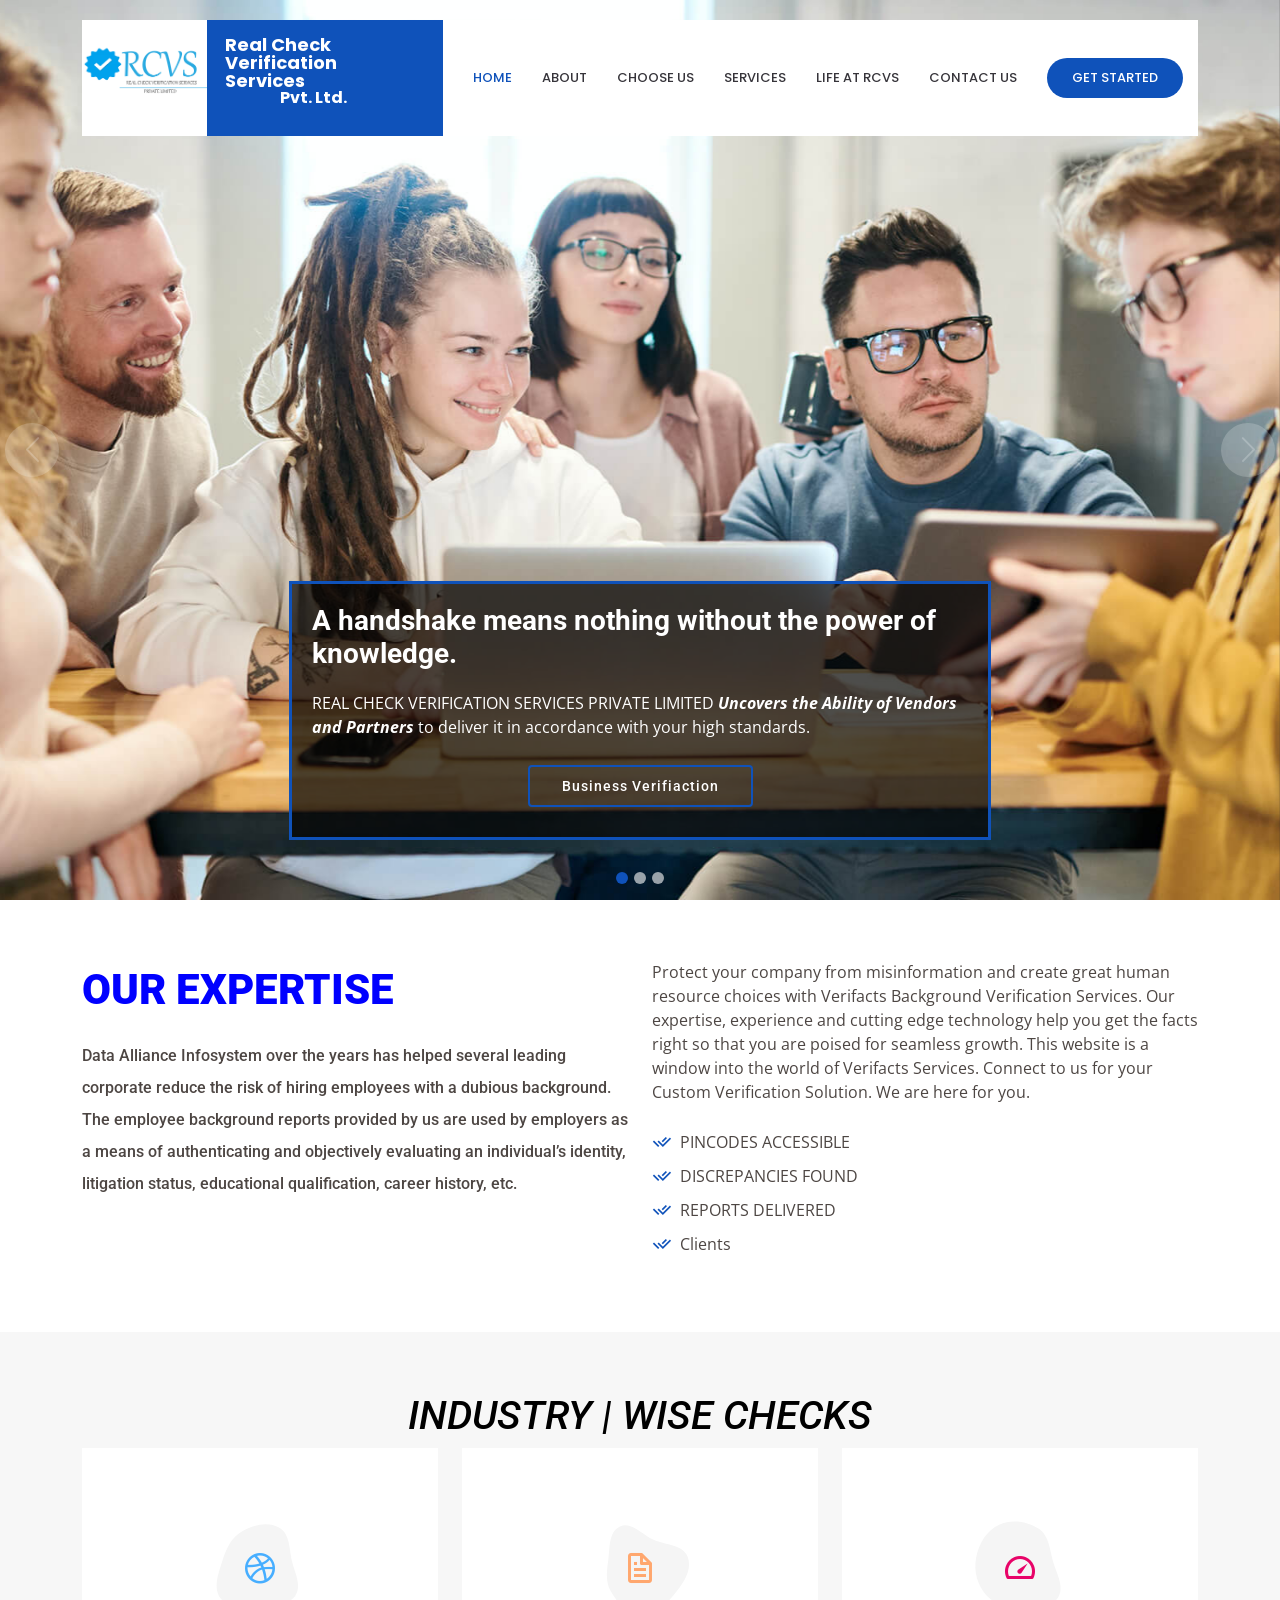
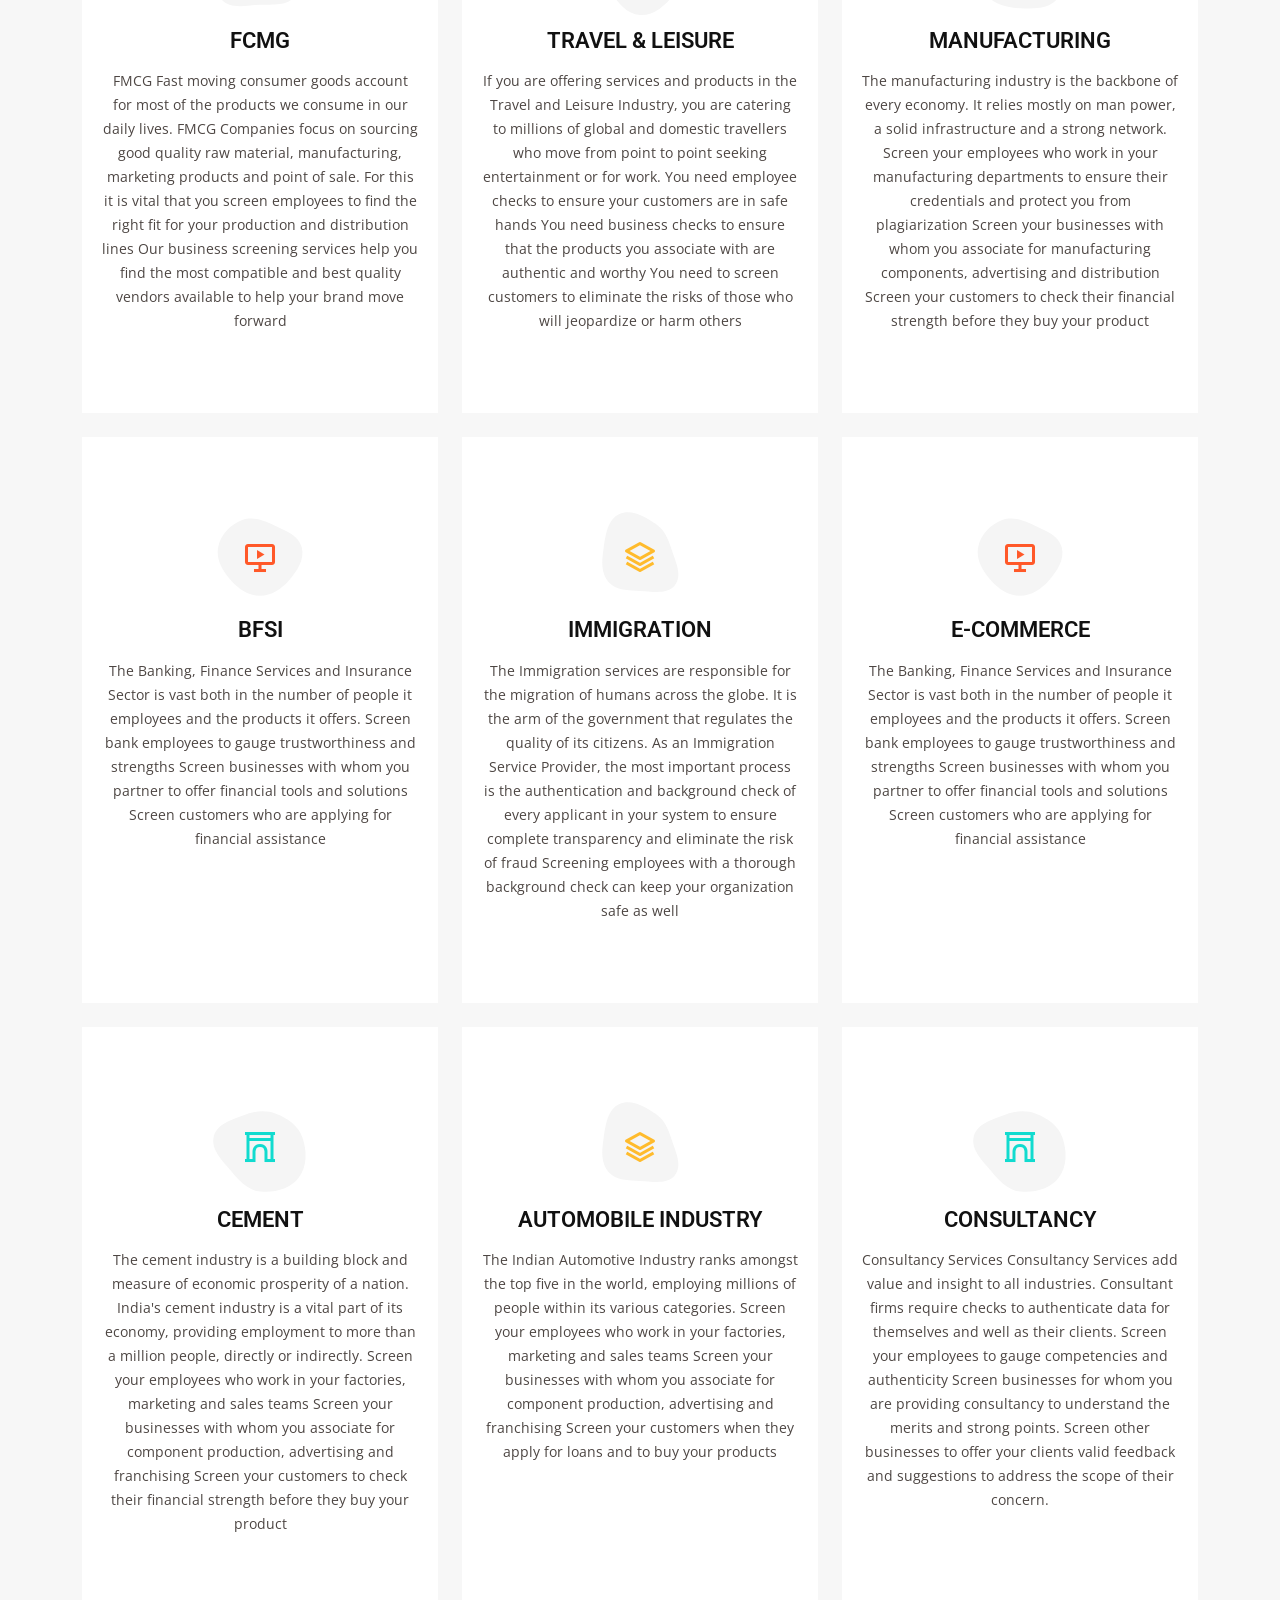
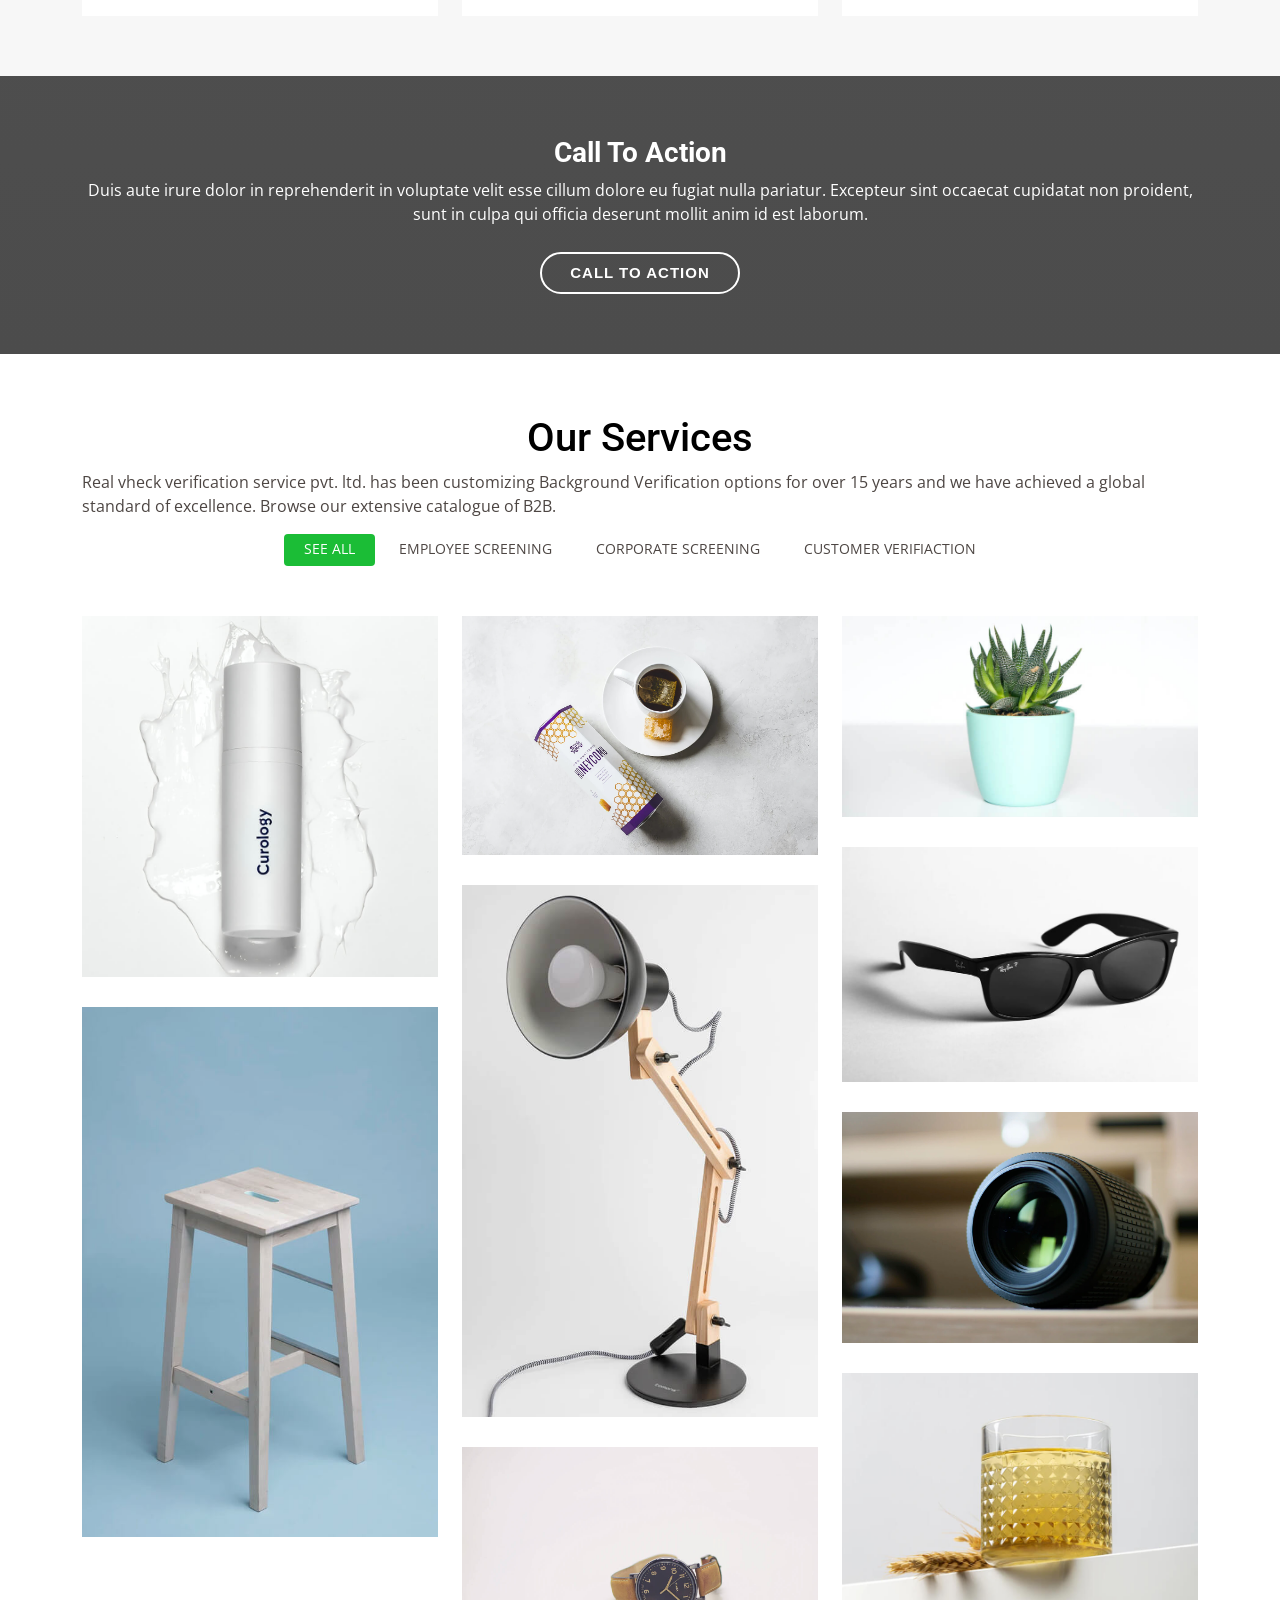
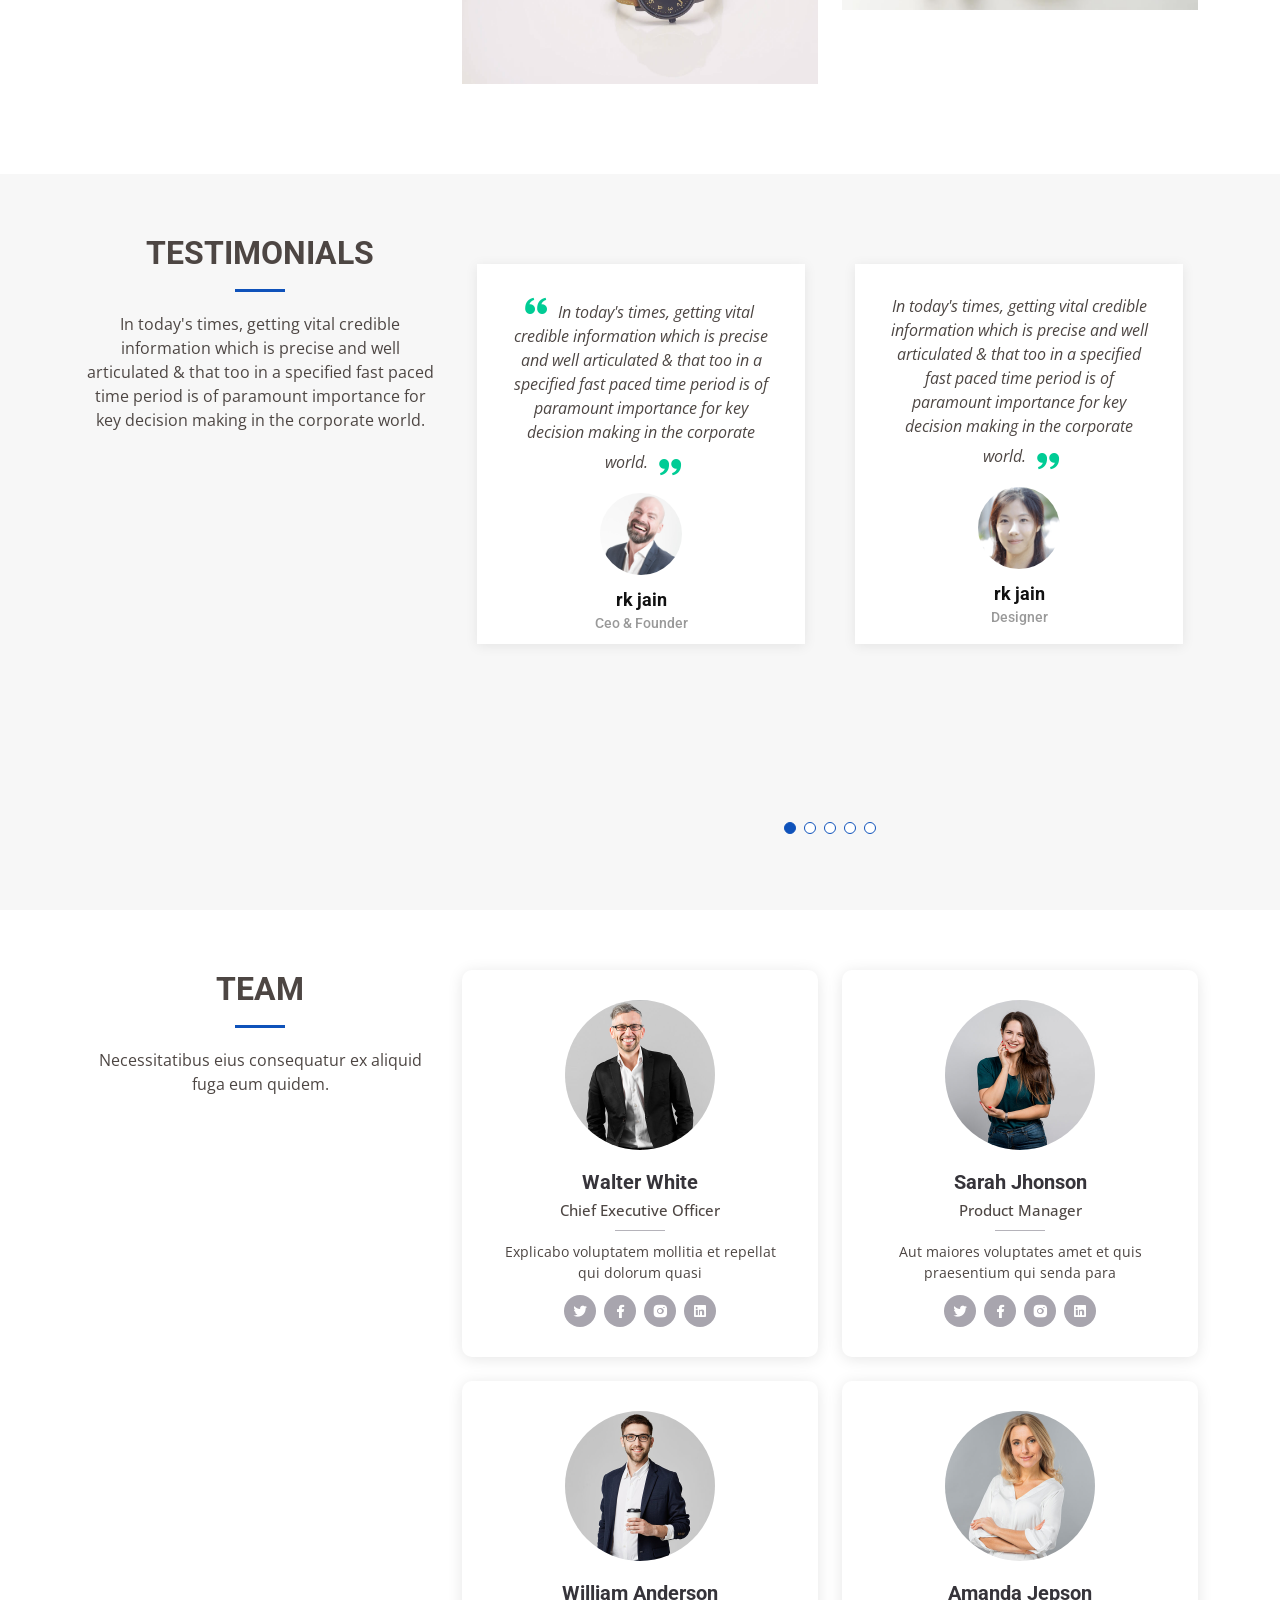
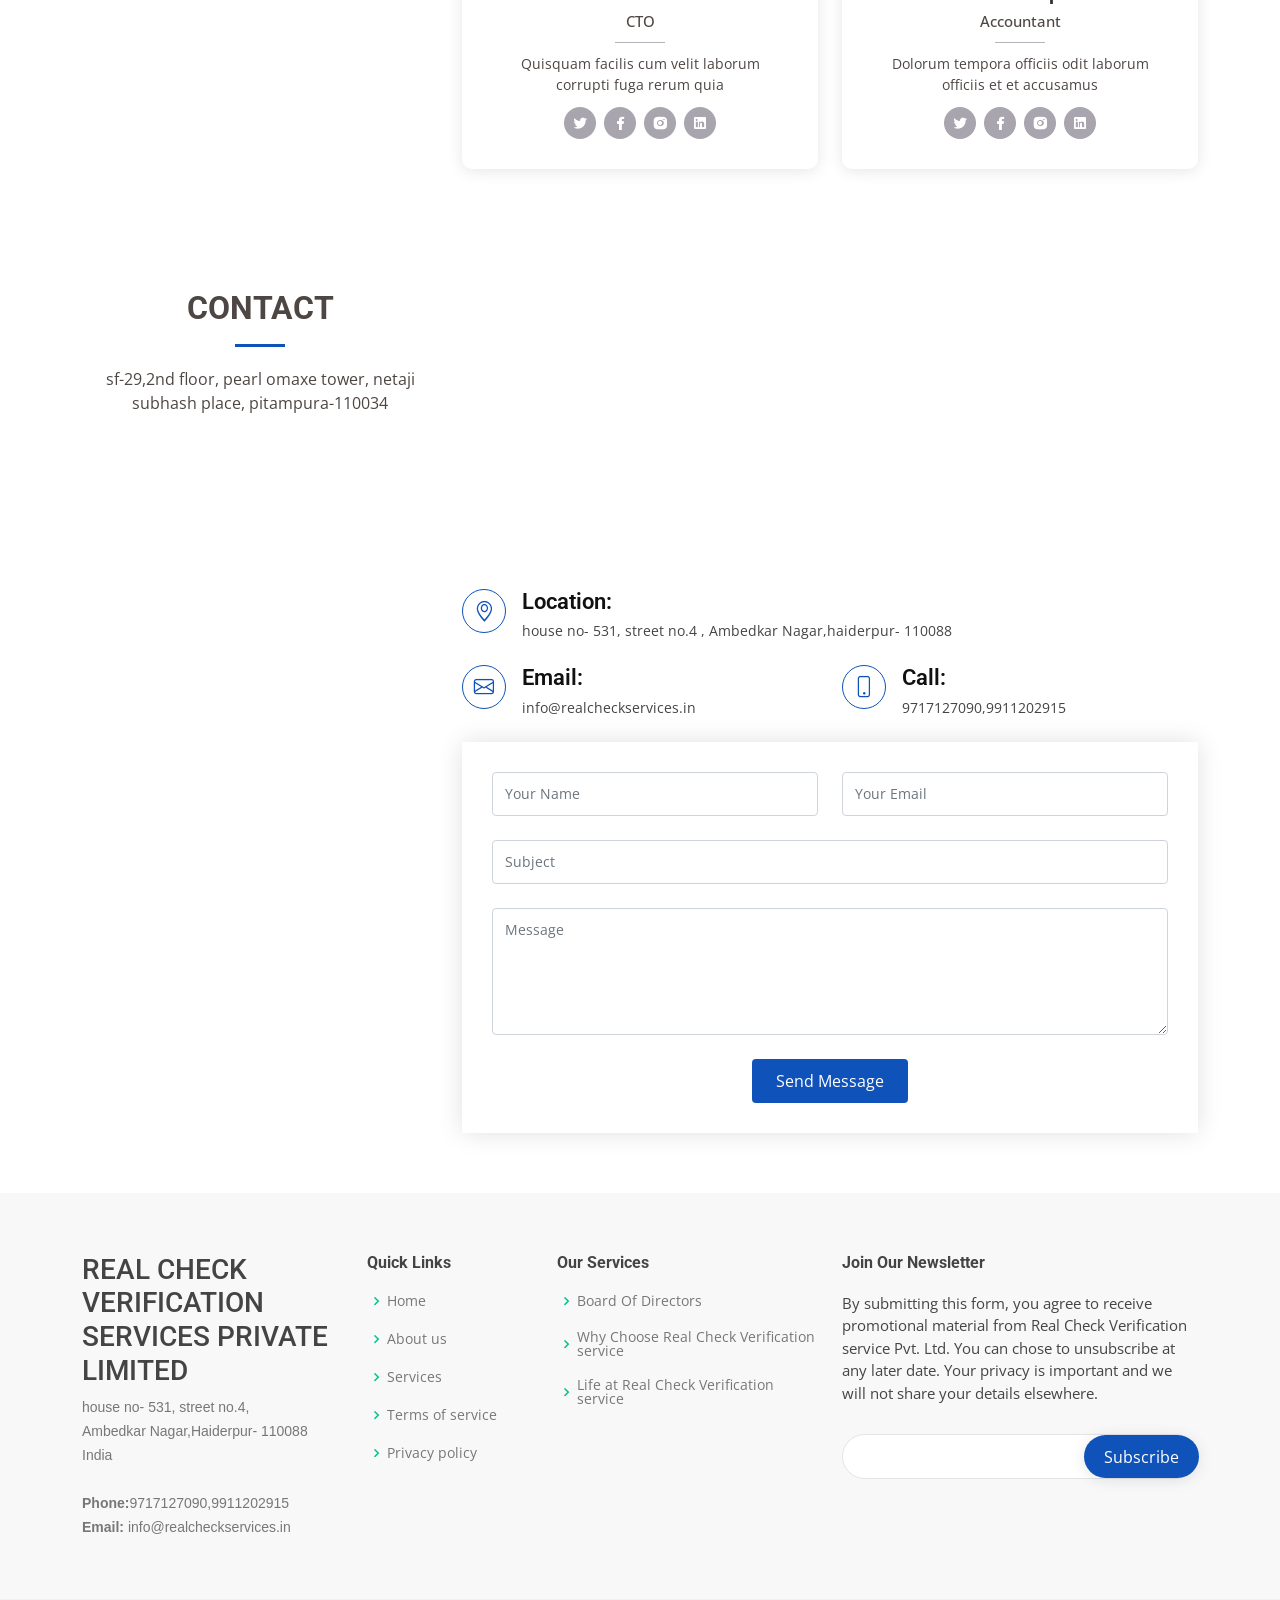
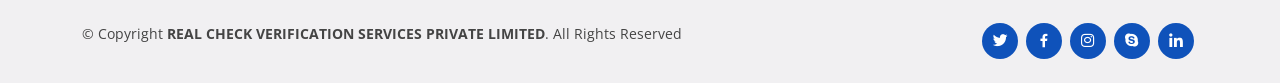
==== commit 2f730088: "Add files via upload" ====
--- a/index.html
+++ b/index.html
@@ -54,7 +54,7 @@
           "
         >
           <a href="index.html"
-            ><img src="assets/img/LOGO1.png" alt="" width="125px"
+            ><img src="assets/img/LOGO2.jpg" alt="" width="125px"
           /></a>
           <div class="logo">
             <h1 class="text-light">
@@ -591,29 +591,31 @@
         </div>
       </section>
       <!-- End Cta Section -->
-       <!-- ======= Portfolio Section ======= -->
+
+       <!-- ======= Service Section ======= -->
     <section id="portfolio" class="portfolio">
       <div class="container">
-
+        <h1 style="text-align: center; color:black ;">Our Services</h1>
+        <p>Real vheck verification service pvt. ltd. has been customizing Background Verification options for over 15 years and we have achieved a global standard of excellence. Browse our extensive catalogue of B2B.</p>
         <div class="row" data-aos="fade-up">
           <div class="col-lg-12 d-flex justify-content-center">
             <ul id="portfolio-flters">
-              <li data-filter="*" class="filter-active">All</li>
-              <li data-filter=".filter-app">App</li>
-              <li data-filter=".filter-card">Card</li>
-              <li data-filter=".filter-web">Web</li>
+              <li data-filter="*" class="filter-active"> See All</li>
+              <li data-filter=".filter-app">Employee Screening</li>
+              <li data-filter=".filter-card">Corporate Screening</li>
+              <li data-filter=".filter-web">Customer Verifiaction</li>
             </ul>
           </div>
         </div>
 
         <div class="row portfolio-container" data-aos="fade-up">
 
-          <div class="col-lg-4 col-md-6 portfolio-item filter-app">
+          <div class="col-lg-4 col-md-6 portfolio-item filter-Employee Screening">
             <img src="assets/img/portfolio/portfolio-1.jpg" class="img-fluid" alt="">
             <div class="portfolio-info">
-              <h4>App 1</h4>
-              <p>App</p>
-              <a href="assets/img/portfolio/portfolio-1.jpg" data-gallery="portfolioGallery" class="portfolio-lightbox preview-link" title="App 1"><i class="bx bx-plus"></i></a>
+              <h4>Employee Screening 1</h4>
+              <p>Employee Screening</p>
+              <a href="assets/img/portfolio/portfolio-1.jpg" data-gallery="portfolioGallery" class="portfolio-lightbox preview-link" title="Employee Screening 1"><i class="bx bx-plus"></i></a>
               <a href="portfolio-details.html" class="details-link" title="More Details"><i class="bx bx-link"></i></a>
             </div>
           </div>
@@ -621,9 +623,9 @@
           <div class="col-lg-4 col-md-6 portfolio-item filter-web">
             <img src="assets/img/portfolio/portfolio-2.jpg" class="img-fluid" alt="">
             <div class="portfolio-info">
-              <h4>Web 3</h4>
-              <p>Web</p>
-              <a href="assets/img/portfolio/portfolio-2.jpg" data-gallery="portfolioGallery" class="portfolio-lightbox preview-link" title="Web 3"><i class="bx bx-plus"></i></a>
+              <h4>Customer Verifiaction 3</h4>
+              <p>Customer Verifiaction</p>
+              <a href="assets/img/portfolio/portfolio-2.jpg" data-gallery="portfolioGallery" class="portfolio-lightbox preview-link" title="Customer Verifiaction 3"><i class="bx bx-plus"></i></a>
               <a href="portfolio-details.html" class="details-link" title="More Details"><i class="bx bx-link"></i></a>
             </div>
           </div>
@@ -631,9 +633,9 @@
           <div class="col-lg-4 col-md-6 portfolio-item filter-app">
             <img src="assets/img/portfolio/portfolio-3.jpg" class="img-fluid" alt="">
             <div class="portfolio-info">
-              <h4>App 2</h4>
-              <p>App</p>
-              <a href="assets/img/portfolio/portfolio-3.jpg" data-gallery="portfolioGallery" class="portfolio-lightbox preview-link" title="App 2"><i class="bx bx-plus"></i></a>
+              <h4>Employee Screening 2</h4>
+              <p>Employee Screening</p>
+              <a href="assets/img/portfolio/portfolio-3.jpg" data-gallery="portfolioGallery" class="portfolio-lightbox preview-link" title="Employee Screening 2"><i class="bx bx-plus"></i></a>
               <a href="portfolio-details.html" class="details-link" title="More Details"><i class="bx bx-link"></i></a>
             </div>
           </div>
@@ -641,9 +643,9 @@
           <div class="col-lg-4 col-md-6 portfolio-item filter-card">
             <img src="assets/img/portfolio/portfolio-4.jpg" class="img-fluid" alt="">
             <div class="portfolio-info">
-              <h4>Card 2</h4>
-              <p>Card</p>
-              <a href="assets/img/portfolio/portfolio-4.jpg" data-gallery="portfolioGallery" class="portfolio-lightbox preview-link" title="Card 2"><i class="bx bx-plus"></i></a>
+              <h4>Customer Verifiaction 2</h4>
+              <p>Customer Verifiaction</p>
+              <a href="assets/img/portfolio/portfolio-4.jpg" data-gallery="portfolioGallery" class="portfolio-lightbox preview-link" title="Customer Verifiaction 2"><i class="bx bx-plus"></i></a>
               <a href="portfolio-details.html" class="details-link" title="More Details"><i class="bx bx-link"></i></a>
             </div>
           </div>
@@ -651,9 +653,9 @@
           <div class="col-lg-4 col-md-6 portfolio-item filter-web">
             <img src="assets/img/portfolio/portfolio-5.jpg" class="img-fluid" alt="">
             <div class="portfolio-info">
-              <h4>Web 2</h4>
-              <p>Web</p>
-              <a href="assets/img/portfolio/portfolio-5.jpg" data-gallery="portfolioGallery" class="portfolio-lightbox preview-link" title="Web 2"><i class="bx bx-plus"></i></a>
+              <h4>Customer Verifiaction 2</h4>
+              <p>Customer Verifiaction</p>
+              <a href="assets/img/portfolio/portfolio-5.jpg" data-gallery="portfolioGallery" class="portfolio-lightbox preview-link" title="Customer Verifiaction 2"><i class="bx bx-plus"></i></a>
               <a href="portfolio-details.html" class="details-link" title="More Details"><i class="bx bx-link"></i></a>
             </div>
           </div>
@@ -661,9 +663,9 @@
           <div class="col-lg-4 col-md-6 portfolio-item filter-app">
             <img src="assets/img/portfolio/portfolio-6.jpg" class="img-fluid" alt="">
             <div class="portfolio-info">
-              <h4>App 3</h4>
-              <p>App</p>
-              <a href="assets/img/portfolio/portfolio-6.jpg" data-gallery="portfolioGallery" class="portfolio-lightbox preview-link" title="App 3"><i class="bx bx-plus"></i></a>
+              <h4>Employee Screening 3</h4>
+              <p>Employee Screening</p>
+              <a href="assets/img/portfolio/portfolio-6.jpg" data-gallery="portfolioGallery" class="portfolio-lightbox preview-link" title="Employee Screening 3"><i class="bx bx-plus"></i></a>
               <a href="portfolio-details.html" class="details-link" title="More Details"><i class="bx bx-link"></i></a>
             </div>
           </div>
@@ -671,9 +673,9 @@
           <div class="col-lg-4 col-md-6 portfolio-item filter-card">
             <img src="assets/img/portfolio/portfolio-7.jpg" class="img-fluid" alt="">
             <div class="portfolio-info">
-              <h4>Card 1</h4>
-              <p>Card</p>
-              <a href="assets/img/portfolio/portfolio-7.jpg" data-gallery="portfolioGallery" class="portfolio-lightbox preview-link" title="Card 1"><i class="bx bx-plus"></i></a>
+              <h4>Customer Verifiaction 1</h4>
+              <p>Customer Verifiaction</p>
+              <a href="assets/img/portfolio/portfolio-7.jpg" data-gallery="portfolioGallery" class="portfolio-lightbox preview-link" title="Customer Verifiaction 1"><i class="bx bx-plus"></i></a>
               <a href="portfolio-details.html" class="details-link" title="More Details"><i class="bx bx-link"></i></a>
             </div>
           </div>
@@ -681,9 +683,9 @@
           <div class="col-lg-4 col-md-6 portfolio-item filter-card">
             <img src="assets/img/portfolio/portfolio-8.jpg" class="img-fluid" alt="">
             <div class="portfolio-info">
-              <h4>Card 3</h4>
-              <p>Card</p>
-              <a href="assets/img/portfolio/portfolio-8.jpg" data-gallery="portfolioGallery" class="portfolio-lightbox preview-link" title="Card 3"><i class="bx bx-plus"></i></a>
+              <h4>Customer Verifiaction 3</h4>
+              <p>Customer Verifiaction</p>
+              <a href="assets/img/portfolio/portfolio-8.jpg" data-gallery="portfolioGallery" class="portfolio-lightbox preview-link" title="Customer Verifiaction 3"><i class="bx bx-plus"></i></a>
               <a href="portfolio-details.html" class="details-link" title="More Details"><i class="bx bx-link"></i></a>
             </div>
           </div>
@@ -691,9 +693,9 @@
           <div class="col-lg-4 col-md-6 portfolio-item filter-web">
             <img src="assets/img/portfolio/portfolio-9.jpg" class="img-fluid" alt="">
             <div class="portfolio-info">
-              <h4>Web 3</h4>
-              <p>Web</p>
-              <a href="assets/img/portfolio/portfolio-9.jpg" data-gallery="portfolioGallery" class="portfolio-lightbox preview-link" title="Web 3"><i class="bx bx-plus"></i></a>
+              <h4>Customer Verifiaction 3</h4>
+              <p>Customer Verifiaction</p>
+              <a href="assets/img/portfolio/portfolio-9.jpg" data-gallery="portfolioGallery" class="portfolio-lightbox preview-link" title="Customer Verifiaction 3"><i class="bx bx-plus"></i></a>
               <a href="portfolio-details.html" class="details-link" title="More Details"><i class="bx bx-link"></i></a>
             </div>
           </div>
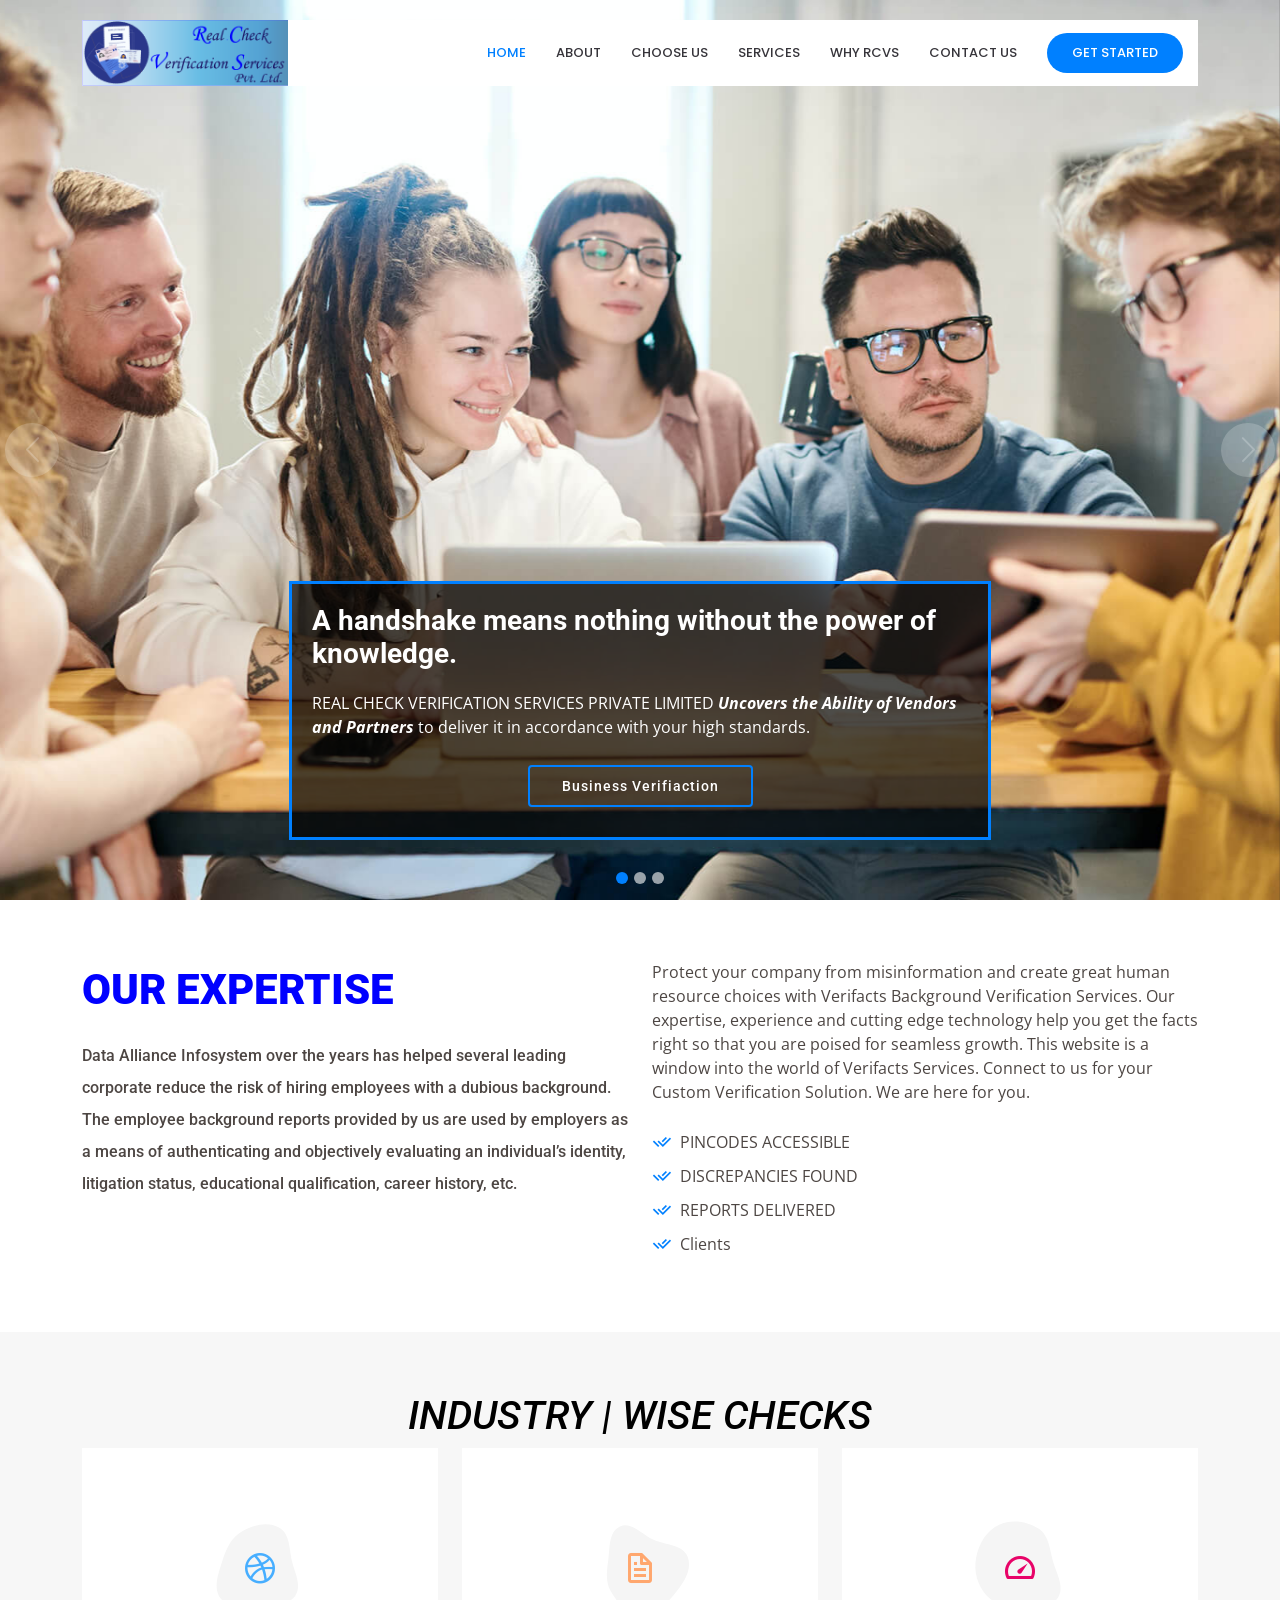
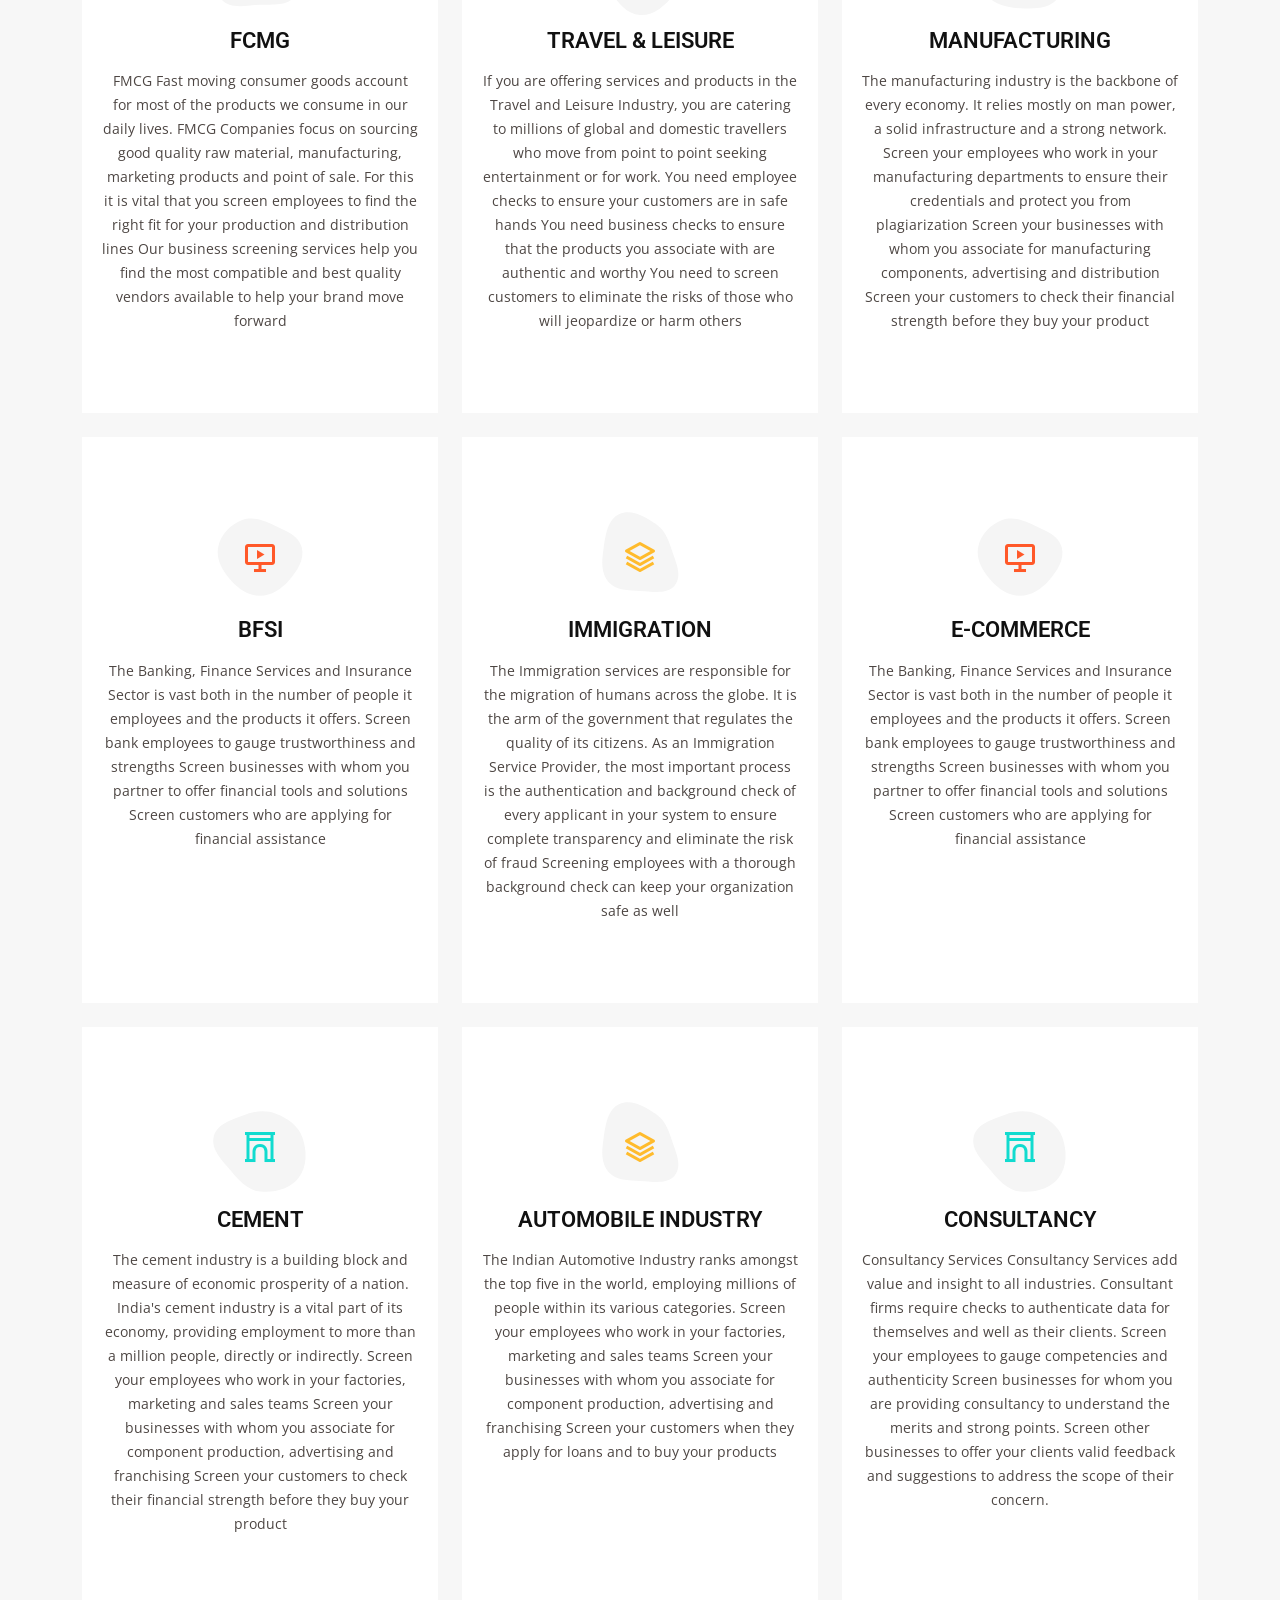
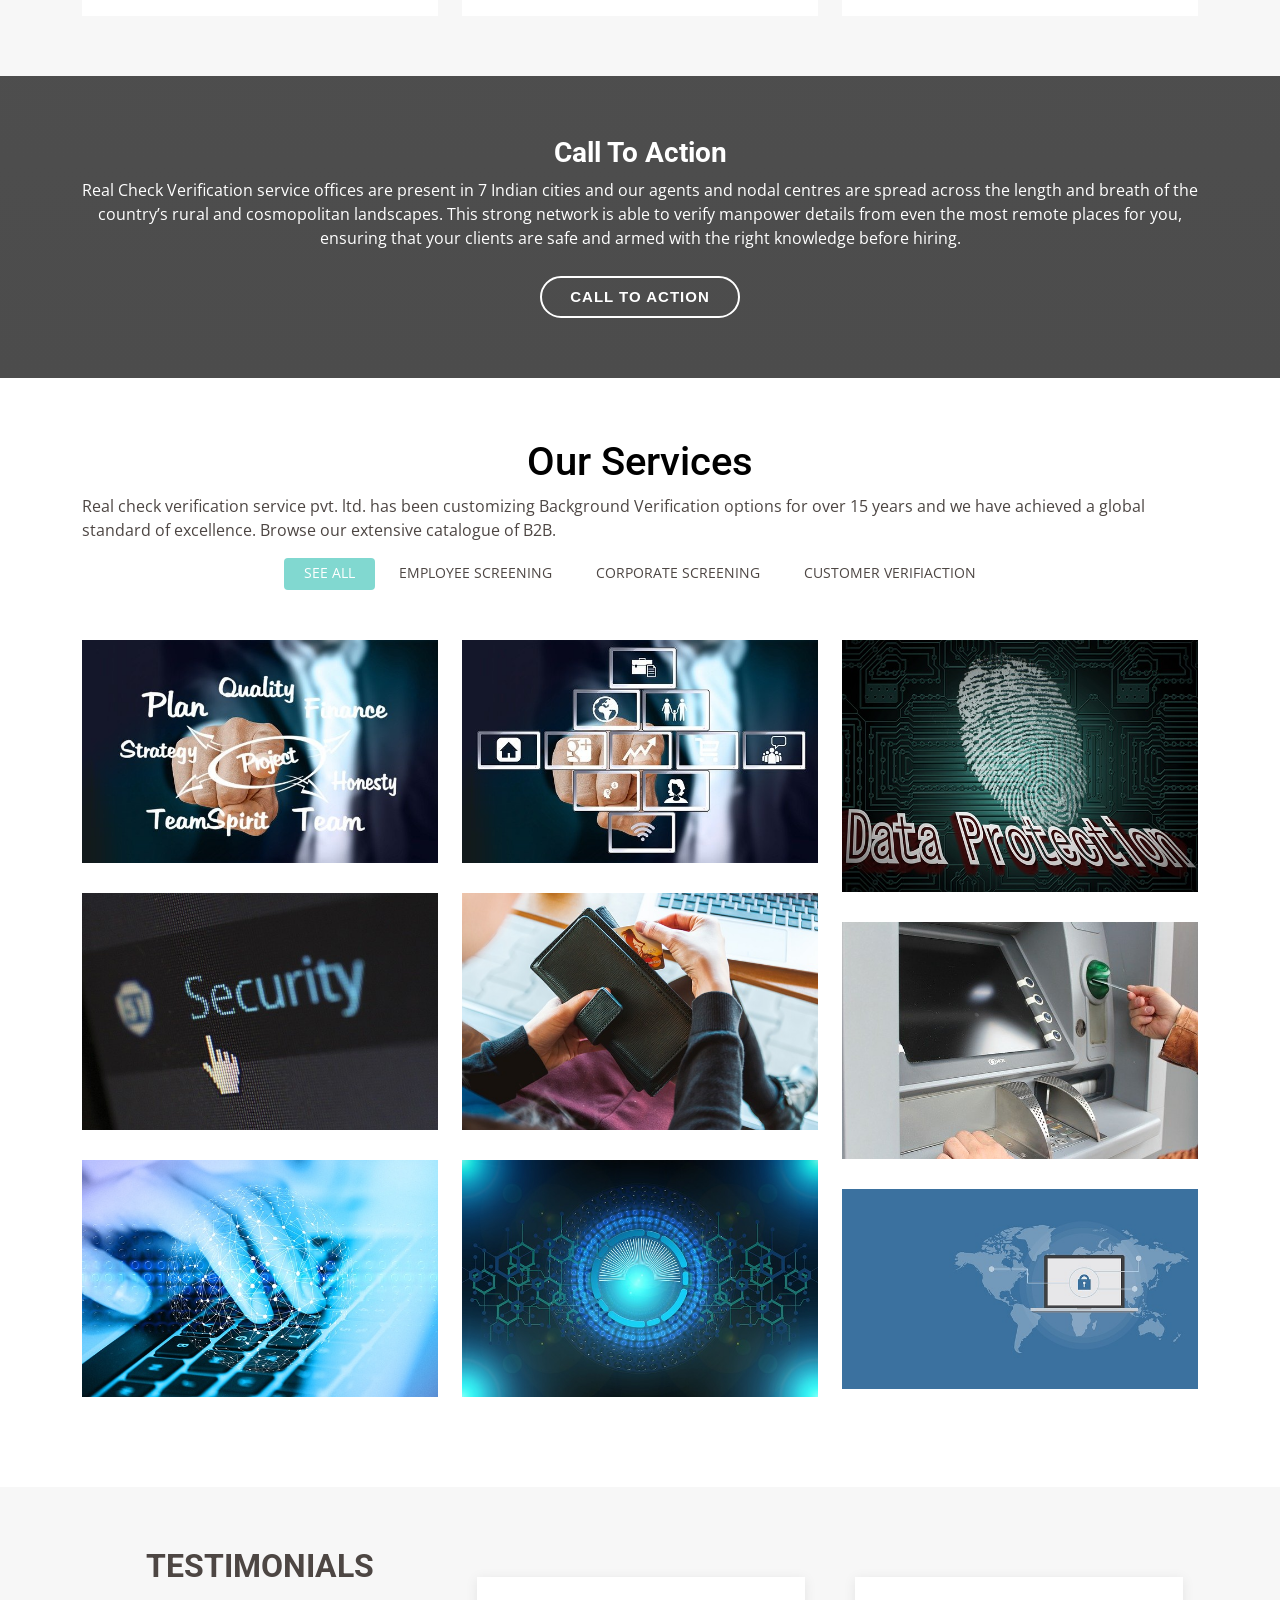
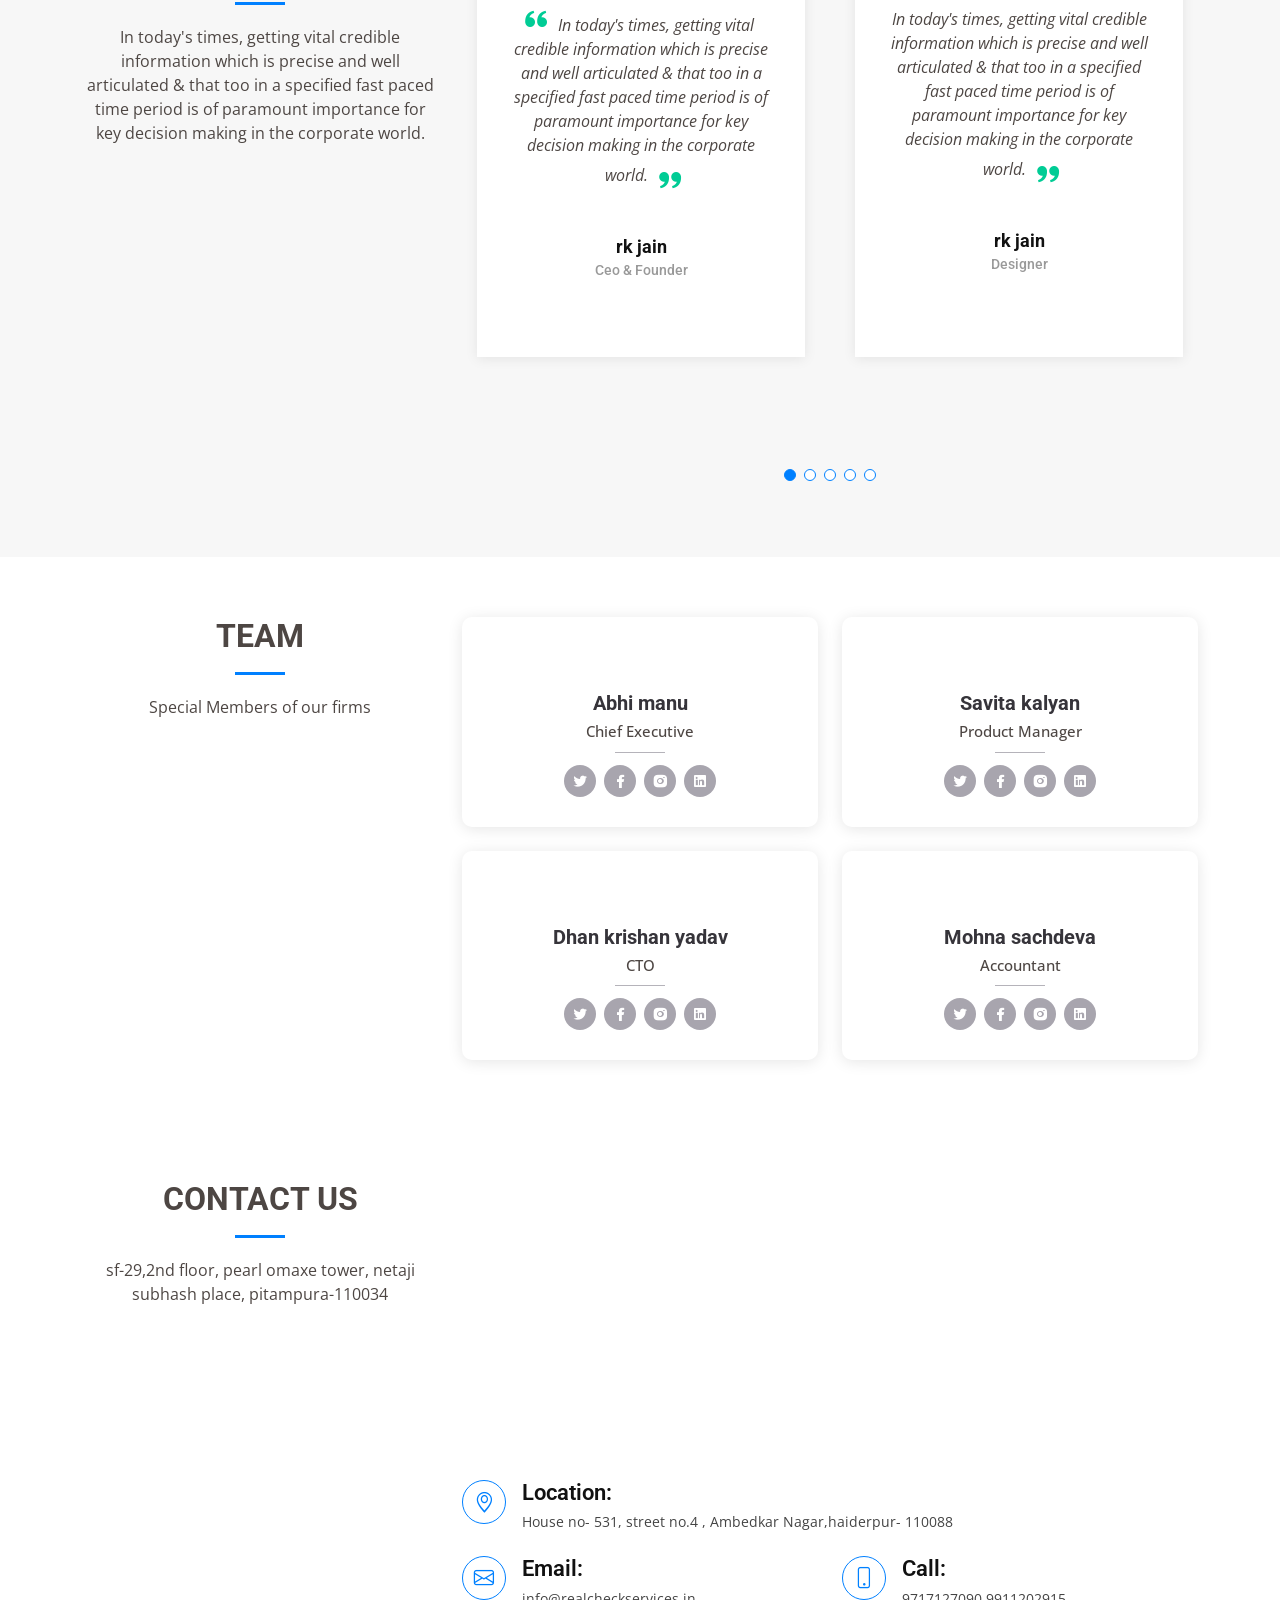
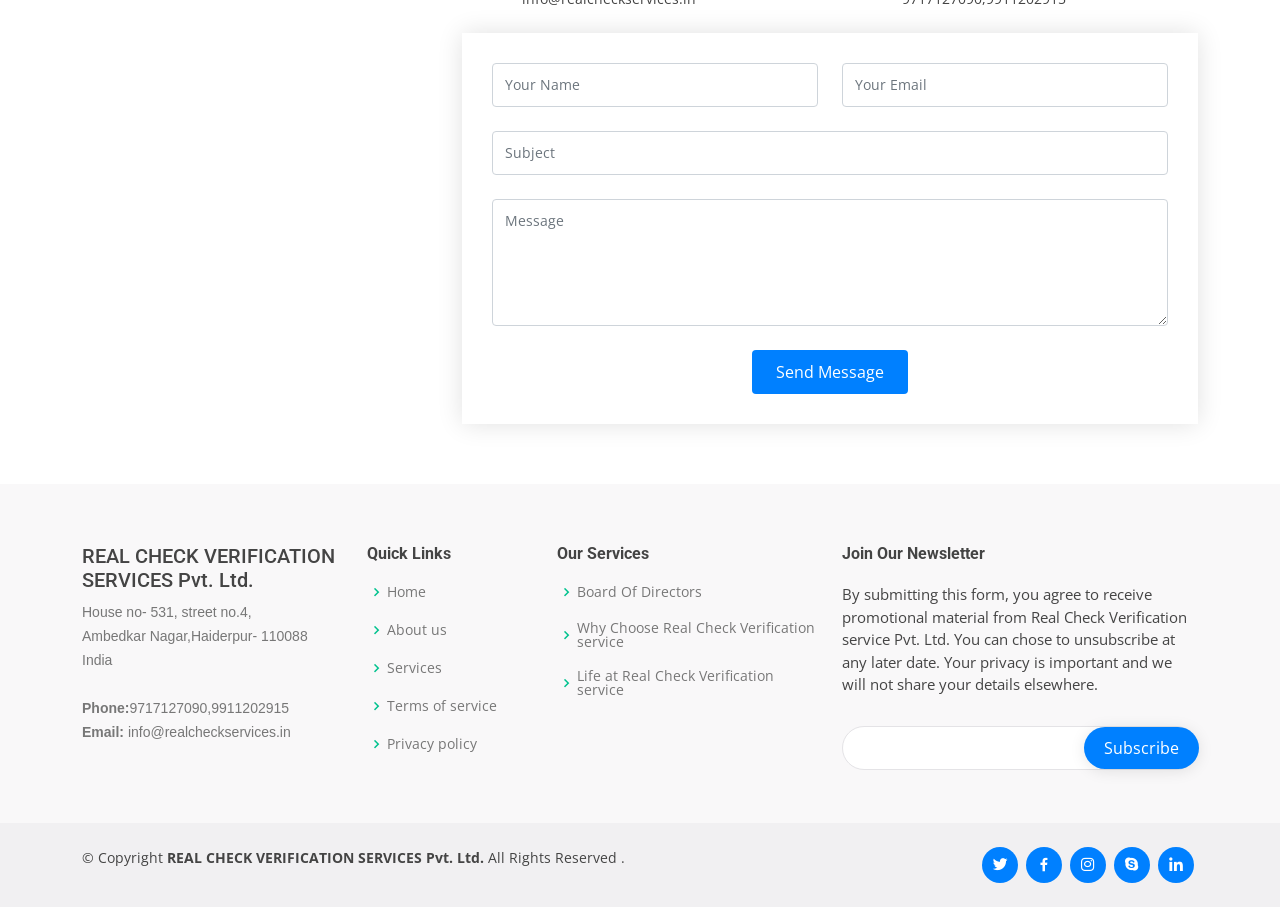
==== commit 43ad4cf8: "Add files via upload" ====
--- a/index.html
+++ b/index.html
@@ -9,8 +9,8 @@
     <meta content="" name="keywords" />
 
     <!-- Favicons -->
-    <link href="assets/img/LOGO2.jpg" rel="icon" />
-    <link href="assets/img/LOGO2.jpg" rel="apple-touch-icon" />
+    <link href="assets/img/LOGO2.png" rel="icon" />
+    <link href="assets/img/LOGO2.png" rel="apple-touch-icon" />
 
     <!-- Google Fonts -->
     <link
@@ -53,17 +53,10 @@
             justify-content-between
           "
         >
-          <a href="index.html"
-            ><img src="assets/img/LOGO2.jpg" alt="" width="125px"
-          /></a>
-          <div class="logo">
-            <h1 class="text-light">
-              <a href="index.html"
-                ><span>Real Check Verification Services</span>
-                <p>Pvt. Ltd.</p></a
-              >
-            </h1>
-          </div>
+        <a href="index.html"
+        ><img src="assets/img/LOGO2.png" alt="" width="55%"
+      /></a>
+          
           <nav id="navbar" class="navbar">
             <ul>
               <li>
@@ -71,15 +64,15 @@
               </li>
               <li><a class="nav-link scrollto" href="about.html">About</a></li>
               <li>
-                <a class="nav-link scrollto" href="team.html">Choose Us</a>
+                <a class="nav-link scrollto " href="services.html"
+                  >Choose Us</a
+                >
               </li>
               <li>
-                <a class="nav-link scrollto" href="services.html">Services</a>
+                <a class="nav-link scrollto" href="portfolio.html">Services</a>
               </li>
               <li>
-                <a class="nav-link scrollto" href="services.html"
-                  >Life at RCVS</a
-                >
+                <a class="nav-link scrollto" href="team.html">Why RCVS</a>
               </li>
 
               <li>
@@ -581,129 +574,127 @@
           <div class="text-center" data-aos="zoom-in">
             <h3>Call To Action</h3>
             <p>
-              Duis aute irure dolor in reprehenderit in voluptate velit esse
-              cillum dolore eu fugiat nulla pariatur. Excepteur sint occaecat
-              cupidatat non proident, sunt in culpa qui officia deserunt mollit
-              anim id est laborum.
+              Real Check Verification service offices are present in 7 Indian cities and our agents and nodal centres are spread across the length and breath of the country’s rural and cosmopolitan landscapes. This strong network is able to verify manpower details from even the most remote places for you, ensuring that your clients are safe and armed with the right knowledge before hiring.
             </p>
             <a class="cta-btn" href="#">Call To Action</a>
           </div>
         </div>
       </section>
       <!-- End Cta Section -->
-
-       <!-- ======= Service Section ======= -->
-    <section id="portfolio" class="portfolio">
-      <div class="container">
-        <h1 style="text-align: center; color:black ;">Our Services</h1>
-        <p>Real vheck verification service pvt. ltd. has been customizing Background Verification options for over 15 years and we have achieved a global standard of excellence. Browse our extensive catalogue of B2B.</p>
-        <div class="row" data-aos="fade-up">
-          <div class="col-lg-12 d-flex justify-content-center">
-            <ul id="portfolio-flters">
-              <li data-filter="*" class="filter-active"> See All</li>
-              <li data-filter=".filter-app">Employee Screening</li>
-              <li data-filter=".filter-card">Corporate Screening</li>
-              <li data-filter=".filter-web">Customer Verifiaction</li>
-            </ul>
-          </div>
-        </div>
-
-        <div class="row portfolio-container" data-aos="fade-up">
-
-          <div class="col-lg-4 col-md-6 portfolio-item filter-Employee Screening">
-            <img src="assets/img/portfolio/portfolio-1.jpg" class="img-fluid" alt="">
-            <div class="portfolio-info">
-              <h4>Employee Screening 1</h4>
-              <p>Employee Screening</p>
-              <a href="assets/img/portfolio/portfolio-1.jpg" data-gallery="portfolioGallery" class="portfolio-lightbox preview-link" title="Employee Screening 1"><i class="bx bx-plus"></i></a>
-              <a href="portfolio-details.html" class="details-link" title="More Details"><i class="bx bx-link"></i></a>
-            </div>
-          </div>
-
-          <div class="col-lg-4 col-md-6 portfolio-item filter-web">
-            <img src="assets/img/portfolio/portfolio-2.jpg" class="img-fluid" alt="">
-            <div class="portfolio-info">
-              <h4>Customer Verifiaction 3</h4>
-              <p>Customer Verifiaction</p>
-              <a href="assets/img/portfolio/portfolio-2.jpg" data-gallery="portfolioGallery" class="portfolio-lightbox preview-link" title="Customer Verifiaction 3"><i class="bx bx-plus"></i></a>
-              <a href="portfolio-details.html" class="details-link" title="More Details"><i class="bx bx-link"></i></a>
-            </div>
-          </div>
-
-          <div class="col-lg-4 col-md-6 portfolio-item filter-app">
-            <img src="assets/img/portfolio/portfolio-3.jpg" class="img-fluid" alt="">
-            <div class="portfolio-info">
-              <h4>Employee Screening 2</h4>
-              <p>Employee Screening</p>
-              <a href="assets/img/portfolio/portfolio-3.jpg" data-gallery="portfolioGallery" class="portfolio-lightbox preview-link" title="Employee Screening 2"><i class="bx bx-plus"></i></a>
-              <a href="portfolio-details.html" class="details-link" title="More Details"><i class="bx bx-link"></i></a>
-            </div>
-          </div>
-
-          <div class="col-lg-4 col-md-6 portfolio-item filter-card">
-            <img src="assets/img/portfolio/portfolio-4.jpg" class="img-fluid" alt="">
-            <div class="portfolio-info">
-              <h4>Customer Verifiaction 2</h4>
-              <p>Customer Verifiaction</p>
-              <a href="assets/img/portfolio/portfolio-4.jpg" data-gallery="portfolioGallery" class="portfolio-lightbox preview-link" title="Customer Verifiaction 2"><i class="bx bx-plus"></i></a>
-              <a href="portfolio-details.html" class="details-link" title="More Details"><i class="bx bx-link"></i></a>
-            </div>
-          </div>
-
-          <div class="col-lg-4 col-md-6 portfolio-item filter-web">
-            <img src="assets/img/portfolio/portfolio-5.jpg" class="img-fluid" alt="">
-            <div class="portfolio-info">
-              <h4>Customer Verifiaction 2</h4>
-              <p>Customer Verifiaction</p>
-              <a href="assets/img/portfolio/portfolio-5.jpg" data-gallery="portfolioGallery" class="portfolio-lightbox preview-link" title="Customer Verifiaction 2"><i class="bx bx-plus"></i></a>
-              <a href="portfolio-details.html" class="details-link" title="More Details"><i class="bx bx-link"></i></a>
-            </div>
-          </div>
-
-          <div class="col-lg-4 col-md-6 portfolio-item filter-app">
-            <img src="assets/img/portfolio/portfolio-6.jpg" class="img-fluid" alt="">
-            <div class="portfolio-info">
-              <h4>Employee Screening 3</h4>
-              <p>Employee Screening</p>
-              <a href="assets/img/portfolio/portfolio-6.jpg" data-gallery="portfolioGallery" class="portfolio-lightbox preview-link" title="Employee Screening 3"><i class="bx bx-plus"></i></a>
-              <a href="portfolio-details.html" class="details-link" title="More Details"><i class="bx bx-link"></i></a>
-            </div>
-          </div>
-
-          <div class="col-lg-4 col-md-6 portfolio-item filter-card">
-            <img src="assets/img/portfolio/portfolio-7.jpg" class="img-fluid" alt="">
-            <div class="portfolio-info">
-              <h4>Customer Verifiaction 1</h4>
-              <p>Customer Verifiaction</p>
-              <a href="assets/img/portfolio/portfolio-7.jpg" data-gallery="portfolioGallery" class="portfolio-lightbox preview-link" title="Customer Verifiaction 1"><i class="bx bx-plus"></i></a>
-              <a href="portfolio-details.html" class="details-link" title="More Details"><i class="bx bx-link"></i></a>
-            </div>
-          </div>
-
-          <div class="col-lg-4 col-md-6 portfolio-item filter-card">
-            <img src="assets/img/portfolio/portfolio-8.jpg" class="img-fluid" alt="">
-            <div class="portfolio-info">
-              <h4>Customer Verifiaction 3</h4>
-              <p>Customer Verifiaction</p>
-              <a href="assets/img/portfolio/portfolio-8.jpg" data-gallery="portfolioGallery" class="portfolio-lightbox preview-link" title="Customer Verifiaction 3"><i class="bx bx-plus"></i></a>
-              <a href="portfolio-details.html" class="details-link" title="More Details"><i class="bx bx-link"></i></a>
-            </div>
-          </div>
-
-          <div class="col-lg-4 col-md-6 portfolio-item filter-web">
-            <img src="assets/img/portfolio/portfolio-9.jpg" class="img-fluid" alt="">
-            <div class="portfolio-info">
-              <h4>Customer Verifiaction 3</h4>
-              <p>Customer Verifiaction</p>
-              <a href="assets/img/portfolio/portfolio-9.jpg" data-gallery="portfolioGallery" class="portfolio-lightbox preview-link" title="Customer Verifiaction 3"><i class="bx bx-plus"></i></a>
-              <a href="portfolio-details.html" class="details-link" title="More Details"><i class="bx bx-link"></i></a>
-            </div>
-          </div>
-
-        </div>
-
-      </div>
-    </section><!-- End Portfolio Section -->
+<!-- ======= Service Section ======= -->
+<section id="portfolio" class="portfolio">
+  <div class="container">
+    <h1 style="text-align: center; color:black ;">Our Services</h1>
+    <p>Real check verification service pvt. ltd. has been customizing Background Verification options for over 15 years and we have achieved a global standard of excellence. Browse our extensive catalogue of B2B.</p>
+    <div class="row" data-aos="fade-up">
+      <div class="col-lg-12 d-flex justify-content-center">
+        <ul id="portfolio-flters">
+          <li data-filter="*" class="filter-active"> See All</li>
+          <li data-filter=".filter-app">Employee Screening</li>
+          <li data-filter=".filter-card">Corporate Screening</li>
+          <li data-filter=".filter-web">Customer Verifiaction</li>
+        </ul>
+      </div>
+    </div>
+
+    <div class="row portfolio-container" data-aos="fade-up">
+
+      <div class="col-lg-4 col-md-6 portfolio-item filter-Employee Screening">
+        <img src="assets/img/portfolio/businessman-3105873_640.jpg" class="img-fluid" alt="">
+        <div class="portfolio-info">
+          <h4>Employee Screening 1</h4>
+          <p>Employee Screening</p>
+          <a href="assets/img/portfolio/businessman-3105873_640.jpg" data-gallery="portfolioGallery" class="portfolio-lightbox preview-link" title="Employee Screening 1"><i class="bx bx-plus"></i></a>
+          <a href="servicedetails.html" class="details-link" title="More Details"><i class="bx bx-link"></i></a>
+        </div>
+      </div>
+
+      <div class="col-lg-4 col-md-6 portfolio-item filter-web">
+        <img src="assets/img/portfolio/success-2917048_640.jpg" class="img-fluid" alt="">
+        <div class="portfolio-info">
+          <h4>Customer Verifiaction 3</h4>
+          <p>Customer Verifiaction</p>
+          <a href="assets/img/portfolio/success-2917048_640.jpg" data-gallery="portfolioGallery" class="portfolio-lightbox preview-link" title="Customer Verifiaction 3"><i class="bx bx-plus"></i></a>
+          <a href="servicedetails.html" class="details-link" title="More Details"><i class="bx bx-link"></i></a>
+        </div>
+      </div>
+
+      <div class="col-lg-4 col-md-6 portfolio-item filter-app">
+        <img src="assets/img/portfolio/fingerprint-979598_640.jpg" class="img-fluid" alt="">
+        <div class="portfolio-info">
+          <h4>Employee Screening 2</h4>
+          <p>Employee Screening</p>
+          <a href="assets/img/portfolio/fingerprint-979598_640.jpg" data-gallery="portfolioGallery" class="portfolio-lightbox preview-link" title="Employee Screening 2"><i class="bx bx-plus"></i></a>
+          <a href="servicedetails.html" class="details-link" title="More Details"><i class="bx bx-link"></i></a>
+        </div>
+      </div>
+
+      <div class="col-lg-4 col-md-6 portfolio-item filter-card">
+        <img src="assets/img/portfolio/security-265130_640.jpg" class="img-fluid" alt="">
+        <div class="portfolio-info">
+          <h4>Customer Verifiaction 2</h4>
+          <p>Customer Verifiaction</p>
+          <a href="assets/img/portfolio/security-265130_640.jpg" data-gallery="portfolioGallery" class="portfolio-lightbox preview-link" title="Customer Verifiaction 2"><i class="bx bx-plus"></i></a>
+          <a href="servicedetails.html" class="details-link" title="More Details"><i class="bx bx-link"></i></a>
+        </div>
+      </div>
+
+      <div class="col-lg-4 col-md-6 portfolio-item filter-web">
+        <img src="assets/img/portfolio/wallet-2125548_640.jpg" class="img-fluid" alt="">
+        <div class="portfolio-info">
+          <h4>Customer Verifiaction 2</h4>
+          <p>Customer Verifiaction</p>
+          <a href="assets/img/portfolio/wallet-2125548_640.jpg" data-gallery="portfolioGallery" class="portfolio-lightbox preview-link" title="Customer Verifiaction 2"><i class="bx bx-plus"></i></a>
+          <a href="service-etails.html" class="details-link" title="More Details"><i class="bx bx-link"></i></a>
+        </div>
+      </div>
+
+      <div class="col-lg-4 col-md-6 portfolio-item filter-app">
+        <img src="assets/img/portfolio/atm-1524870_640.jpg" class="img-fluid" alt="">
+        <div class="portfolio-info">
+          <h4>Employee Screening 3</h4>
+          <p>Employee Screening</p>
+          <a href="assets/img/portfolio/atm-1524870_640.jpg" data-gallery="portfolioGallery" class="portfolio-lightbox preview-link" title="Employee Screening 3"><i class="bx bx-plus"></i></a>
+          <a href="servicedetails.html" class="details-link" title="More Details"><i class="bx bx-link"></i></a>
+        </div>
+      </div>
+
+      <div class="col-lg-4 col-md-6 portfolio-item filter-card">
+        <img src="assets/img/portfolio/network-3664108_640.jpg" class="img-fluid" alt="">
+        <div class="portfolio-info">
+          <h4>Customer Verifiaction 1</h4>
+          <p>Customer Verifiaction</p>
+          <a href="assets/img/portfolio/network-3664108_640.jpg" data-gallery="portfolioGallery" class="portfolio-lightbox preview-link" title="Customer Verifiaction 1"><i class="bx bx-plus"></i></a>
+          <a href="servicedetails.html" class="details-link" title="More Details"><i class="bx bx-link"></i></a>
+        </div>
+      </div>
+
+      <div class="col-lg-4 col-md-6 portfolio-item filter-card">
+        <img src="assets/img/portfolio/internet-3484139_640.jpg" class="img-fluid" alt="">
+        <div class="portfolio-info">
+          <h4>Customer Verifiaction 3</h4>
+          <p>Customer Verifiaction</p>
+          <a href="assets/img/portfolio/internet-3484139_640.jpg" data-gallery="portfolioGallery" class="portfolio-lightbox preview-link" title="Customer Verifiaction 3"><i class="bx bx-plus"></i></a>
+          <a href="servicedetails.html" class="details-link" title="More Details"><i class="bx bx-link"></i></a>
+        </div>
+      </div>
+
+      <div class="col-lg-4 col-md-6 portfolio-item filter-web">
+        <img src="assets/img/portfolio/cyber-security-2296269_640.jpg" class="img-fluid" alt="">
+        <div class="portfolio-info">
+          <h4>Customer Verifiaction 3</h4>
+          <p>Customer Verifiaction</p>
+          <a href="assets/img/portfolio/cyber-security-2296269_640.jpg" data-gallery="portfolioGallery" class="portfolio-lightbox preview-link" title="Customer Verifiaction 3"><i class="bx bx-plus"></i></a>
+          <a href="servicedetails.html" class="details-link" title="More Details"><i class="bx bx-link"></i></a>
+        </div>
+      </div>
+
+    </div>
+
+  </div>
+</section>
+<!-- End Portfolio Section -->
+
 
 
     </main>
@@ -742,7 +733,7 @@
                         <i class="bx bxs-quote-alt-right quote-icon-right"></i>
                       </p>
                       <img
-                        src="assets/img/testimonials/testimonials-1.jpg"
+                      src="assets/img/team/model-6074857_640.jpg"
                         class="testimonial-img"
                         alt=""
                       />
@@ -761,7 +752,7 @@
                         <i class="bx bxs-quote-alt-right quote-icon-right"></i>
                       </p>
                       <img
-                        src="assets/img/testimonials/testimonials-2.jpg"
+                      src="assets/img/team/model-6074857_640.jpg"
                         class="testimonial-img"
                         alt=""
                       />
@@ -781,7 +772,7 @@
                         <i class="bx bxs-quote-alt-right quote-icon-right"></i>
                       </p>
                       <img
-                        src="assets/img/testimonials/testimonials-3.jpg"
+                      src="assets/img/team/model-6074857_640.jpg"
                         class="testimonial-img"
                         alt=""
                       />
@@ -799,7 +790,7 @@
                         <i class="bx bxs-quote-alt-right quote-icon-right"></i>
                       </p>
                       <img
-                        src="assets/img/testimonials/testimonials-4.jpg"
+                      src="assets/img/team/model-6074857_640.jpg"
                         class="testimonial-img"
                         alt=""
                       />
@@ -820,7 +811,7 @@
                         <i class="bx bxs-quote-alt-right quote-icon-right"></i>
                       </p>
                       <img
-                        src="assets/img/testimonials/testimonials-5.jpg"
+                      src="assets/img/team/model-6074857_640.jpg"
                         class="testimonial-img"
                         alt=""
                       />
@@ -846,7 +837,7 @@
               <div class="section-title" data-aos="fade-right">
                 <h2>Team</h2>
                 <p>
-                  Necessitatibus eius consequatur ex aliquid fuga eum quidem.
+                  Special Members of our firms
                 </p>
               </div>
             </div>
@@ -856,18 +847,15 @@
                   <div class="member" data-aos="zoom-in" data-aos-delay="100">
                     <div class="pic">
                       <img
-                        src="assets/img/team/team-1.jpg"
+                        src="assets/img/team/model-6074857_640.jpg"
                         class="img-fluid"
                         alt=""
                       />
                     </div>
                     <div class="member-info">
-                      <h4>Walter White</h4>
-                      <span>Chief Executive Officer</span>
-                      <p>
-                        Explicabo voluptatem mollitia et repellat qui dolorum
-                        quasi
-                      </p>
+                      <h4>Abhi manu</h4>
+                      <span>Chief Executive</span>
+                     
                       <div class="social">
                         <a href=""><i class="ri-twitter-fill"></i></a>
                         <a href=""><i class="ri-facebook-fill"></i></a>
@@ -882,18 +870,15 @@
                   <div class="member" data-aos="zoom-in" data-aos-delay="200">
                     <div class="pic">
                       <img
-                        src="assets/img/team/team-2.jpg"
+                      src="assets/img/team/model-6074857_640.jpg"
                         class="img-fluid"
                         alt=""
                       />
                     </div>
                     <div class="member-info">
-                      <h4>Sarah Jhonson</h4>
+                      <h4>Savita kalyan</h4>
                       <span>Product Manager</span>
-                      <p>
-                        Aut maiores voluptates amet et quis praesentium qui
-                        senda para
-                      </p>
+                      
                       <div class="social">
                         <a href=""><i class="ri-twitter-fill"></i></a>
                         <a href=""><i class="ri-facebook-fill"></i></a>
@@ -908,18 +893,15 @@
                   <div class="member" data-aos="zoom-in" data-aos-delay="300">
                     <div class="pic">
                       <img
-                        src="assets/img/team/team-3.jpg"
+                      src="assets/img/team/model-6074857_640.jpg"
                         class="img-fluid"
                         alt=""
                       />
                     </div>
                     <div class="member-info">
-                      <h4>William Anderson</h4>
+                      <h4>Dhan krishan yadav</h4>
                       <span>CTO</span>
-                      <p>
-                        Quisquam facilis cum velit laborum corrupti fuga rerum
-                        quia
-                      </p>
+                      
                       <div class="social">
                         <a href=""><i class="ri-twitter-fill"></i></a>
                         <a href=""><i class="ri-facebook-fill"></i></a>
@@ -934,18 +916,15 @@
                   <div class="member" data-aos="zoom-in" data-aos-delay="400">
                     <div class="pic">
                       <img
-                        src="assets/img/team/team-4.jpg"
+                      src="assets/img/team/model-6074857_640.jpg"
                         class="img-fluid"
                         alt=""
                       />
                     </div>
                     <div class="member-info">
-                      <h4>Amanda Jepson</h4>
+                      <h4>Mohna sachdeva</h4>
                       <span>Accountant</span>
-                      <p>
-                        Dolorum tempora officiis odit laborum officiis et et
-                        accusamus
-                      </p>
+                     
                       <div class="social">
                         <a href=""><i class="ri-twitter-fill"></i></a>
                         <a href=""><i class="ri-facebook-fill"></i></a>
@@ -968,7 +947,7 @@
           <div class="row">
             <div class="col-lg-4" data-aos="fade-right">
               <div class="section-title">
-                <h2>Contact</h2>
+                <h2>Contact Us</h2>
                 <p>
                  sf-29,2nd floor, pearl omaxe tower, netaji subhash place, pitampura-110034
                 </p>
@@ -985,7 +964,7 @@
               <div class="info mt-4">
                 <i class="bi bi-geo-alt"></i>
                 <h4>Location:</h4>
-                <p>house no- 531, street no.4 , Ambedkar Nagar,haiderpur- 110088</p>
+                <p>House no- 531, street no.4 , Ambedkar Nagar,haiderpur- 110088</p>
               </div>
               <div class="row">
                 <div class="col-lg-6 mt-4">
@@ -1076,9 +1055,9 @@
         <div class="container">
           <div class="row">
             <div class="col-lg-3 col-md-6 footer-contact">
-              <h3>REAL CHECK VERIFICATION SERVICES PRIVATE LIMITED</h3>
+              <h3 style="font-size: 1.25rem;">REAL CHECK VERIFICATION SERVICES Pvt. Ltd.</h3>
               <p>
-                house no- 531, street no.4,<br />
+                House no- 531, street no.4,<br />
                 Ambedkar Nagar,Haiderpur- 110088<br />
                 India <br /><br />
                 <strong>Phone:</strong>9717127090,9911202915<br />
@@ -1144,9 +1123,9 @@
 
       <div class="container d-md-flex py-4">
         <div class="me-md-auto text-center text-md-start">
-          <div class="copyright">
-            &copy; Copyright <strong><span>REAL CHECK VERIFICATION SERVICES PRIVATE LIMITED</span></strong
-            >. All Rights Reserved
+          <div class="copyright" style="text-align: center;">
+            &copy; Copyright <strong><span>REAL CHECK VERIFICATION SERVICES Pvt. Ltd.</span></strong
+            > All Rights Reserved .
           </div>
         </div>
         <div class="social-links text-center text-md-right pt-3 pt-md-0">
--- a/assets/css/style.css
+++ b/assets/css/style.css
@@ -7,12 +7,12 @@
 }
 
 a {
-  color: #0f52ba;
+  color: #0080ff;
   text-decoration: none;
 }
 
 a:hover {
-  color: #2ae149;
+  color: #81d8d0;
   text-decoration: none;
 }
 
@@ -35,7 +35,7 @@
   right: 15px;
   bottom: 15px;
   z-index: 996;
-  background: #0f52ba;
+  background: #0080ff;
   width: 40px;
   height: 40px;
   border-radius: 4px;
@@ -49,7 +49,7 @@
 }
 
 .back-to-top:hover {
-  background: #21df41;
+  background: #81d8d0;
   color: #fff;
 }
 
@@ -87,11 +87,11 @@
   top: 0;
 }
 
-#header .logo {
+/* #header .logo {
   overflow: hidden;
   padding: 16px 6em 14px 18px;
-  background: #0f52ba;
-}
+  background: #0080ff;
+} */
 
 #header .logo h1 {
   font-size: 18px;
@@ -114,18 +114,18 @@
 #header .logo img {
   padding: 0;
   margin: 0;
-  max-height: 40px;
+  max-height: auto;
 }
 
 @media (max-width: 992px) {
   #header {
     box-shadow: 0px 2px 15px rgba(0, 0, 0, 0.1);
     top: 0;
-    background: #0f52ba;
+    background: #0080ff;
   }
   #header.header-scrolled,
   #header .header-container {
-    background: #0f52ba;
+    background: #0080ff;
   }
   #header .logo {
     padding-left: 0;
@@ -184,11 +184,11 @@
 .navbar .active,
 .navbar .active:focus,
 .navbar li:hover > a {
-  color: #0f52ba;
+  color: #0080ff;
 }
 
 .navbar .getstarted {
-  background: #0f52ba;
+  background: #0080ff;
   padding: 10px 25px;
   margin-left: 30px;
   margin-right: 15px;
@@ -233,7 +233,7 @@
 .navbar .dropdown ul a:hover,
 .navbar .dropdown ul .active:hover,
 .navbar .dropdown ul li:hover > a {
-  color: #0f52ba;
+  color: #0080ff;
 }
 
 .navbar .dropdown:hover > ul {
@@ -325,7 +325,7 @@
 .navbar-mobile a:hover,
 .navbar-mobile .active,
 .navbar-mobile li:hover > a {
-  color: #0f52ba;
+  color: #0080ff;
 }
 
 .navbar-mobile .getstarted {
@@ -359,7 +359,7 @@
 .navbar-mobile .dropdown ul a:hover,
 .navbar-mobile .dropdown ul .active:hover,
 .navbar-mobile .dropdown ul li:hover > a {
-  color: #0f52ba;
+  color: #0080ff;
 }
 
 .navbar-mobile .dropdown > .dropdown-active {
@@ -406,10 +406,10 @@
   background: rgba(4, 4, 4, 0.7);
   padding: 20px;
   color: #fff;
-  border-top: 3px solid #0f52ba;
-  border-bottom: 3px solid #0f52ba;
-  border-left: 3px solid #0f52ba;
-  border-right: 3px solid #0f52ba;
+  border-top: 3px solid #0080ff;
+  border-bottom: 3px solid #0080ff;
+  border-left: 3px solid #0080ff;
+  border-right: 3px solid #0080ff;
 }
 
 #hero .carousel-content h2 {
@@ -433,11 +433,11 @@
   color: #fff;
   -webkit-animation-delay: 0.8s;
   animation-delay: 0.8s;
-  border: 2px solid #0f52ba;
+  border: 2px solid #0080ff;
 }
 
 #hero .btn-get-started:hover {
-  background: #0f52ba;
+  background: #0080ff;
   color: #fff;
   text-decoration: none;
 }
@@ -506,7 +506,7 @@
 
 #hero .carousel-indicators li.active {
   opacity: 1;
-  background: #0f52ba;
+  background: #0080ff;
 }
 
 @media (min-width: 1024px) {
@@ -570,7 +570,7 @@
   display: block;
   width: 50px;
   height: 3px;
-  background: #0f52ba;
+  background: #0080ff;
   bottom: 0;
   left: calc(50% - 25px);
 }
@@ -584,7 +584,7 @@
 --------------------------------------------------------------*/
 .breadcrumbs {
   padding: 15px 0;
-  background: #0f52ba;
+  background: #0080ff;
   min-height: 40px;
   margin-top: 72px;
 }
@@ -802,8 +802,8 @@
 }
 
 .cta .cta-btn:hover {
-  background: #0f52ba;
-  border: 2px solid #0f52ba;
+  background: #0080ff;
+  border: 2px solid #0080ff;
 }
 
 /*--------------------------------------------------------------
@@ -838,7 +838,7 @@
   top: 7px;
   position: absolute;
   font-size: 20px;
-  color: #0f52ba;
+  color: #0080ff;
 }
 
 .about-us .content p:last-child {
@@ -917,7 +917,7 @@
 .portfolio #portfolio-flters li:hover,
 .portfolio #portfolio-flters li.filter-active {
   color: #fff;
-  background: #1bbd36;
+  background: #81d8d0;
 }
 
 .portfolio #portfolio-flters li:last-child {
@@ -964,7 +964,7 @@
 
 .portfolio .portfolio-item .portfolio-info .preview-link:hover,
 .portfolio .portfolio-item .portfolio-info .details-link:hover {
-  color: #1bbd36;
+  color: #81d8d0;
 }
 
 .portfolio .portfolio-item .portfolio-info .details-link {
@@ -1022,14 +1022,14 @@
   height: 12px;
   background-color: #fff;
   opacity: 1;
-  border: 1px solid #1bbd36;
+  border: 1px solid #81d8d0;
 }
 
 .portfolio-details
   .portfolio-details-slider
   .swiper-pagination
   .swiper-pagination-bullet-active {
-  background-color: #1bbd36;
+  background-color: #81d8d0;
 }
 
 .portfolio-details .portfolio-info {
@@ -1136,11 +1136,11 @@
   height: 12px;
   background-color: #fff;
   opacity: 1;
-  border: 1px solid #0f52ba;
+  border: 1px solid #0080ff;
 }
 
 .testimonials .swiper-pagination .swiper-pagination-bullet-active {
-  background-color: #0f52ba;
+  background-color: #0080ff;
 }
 
 /*--------------------------------------------------------------
@@ -1230,7 +1230,7 @@
 }
 
 .team .member .social a:hover {
-  background: #0f52ba;
+  background: #0080ff;
 }
 
 .team .member .social a + a {
@@ -1251,11 +1251,11 @@
 
 .contact .info i {
   font-size: 20px;
-  color: #0f52ba;
+  color: #0080ff;
   float: left;
   width: 44px;
   height: 44px;
-  border: 1px solid #0f52ba;
+  border: 1px solid #0080ff;
   display: flex;
   justify-content: center;
   align-items: center;
@@ -1279,7 +1279,7 @@
 }
 
 .contact .info:hover i {
-  background: #0f52ba;
+  background: #0080ff;
   color: #fff;
 }
 
@@ -1310,7 +1310,7 @@
 .contact .php-email-form .sent-message {
   display: none;
   color: #fff;
-  background: #18d26e;
+  background: #81d8d0;
   text-align: center;
   padding: 15px;
   font-weight: 600;
@@ -1330,7 +1330,7 @@
   width: 24px;
   height: 24px;
   margin: 0 10px -6px 0;
-  border: 3px solid #18d26e;
+  border: 3px solid #81d8d0;
   border-top-color: #eee;
   -webkit-animation: animate-loading 1s linear infinite;
   animation: animate-loading 1s linear infinite;
@@ -1346,7 +1346,7 @@
 
 .contact .php-email-form input:focus,
 .contact .php-email-form textarea:focus {
-  border-color: #0f52ba;
+  border-color: #0080ff;
 }
 
 .contact .php-email-form input {
@@ -1358,7 +1358,7 @@
 }
 
 .contact .php-email-form button[type="submit"] {
-  background: #0f52ba;
+  background: #0080ff;
   border: 0;
   padding: 10px 24px;
   color: #fff;
@@ -1367,7 +1367,7 @@
 }
 
 .contact .php-email-form button[type="submit"]:hover {
-  background: #2ae149;
+  background: #81d8d0;
 }
 
 @-webkit-keyframes animate-loading {
@@ -1466,7 +1466,7 @@
 
 #footer .footer-top .footer-links ul a:hover {
   text-decoration: none;
-  color: #0f52ba;
+  color: #0080ff;
 }
 
 #footer .footer-newsletter {
@@ -1506,7 +1506,7 @@
   background: none;
   font-size: 16px;
   padding: 0 20px;
-  background: #0f52ba;
+  background: #0080ff;
   color: #fff;
   transition: 0.3s;
   border-radius: 50px;
@@ -1514,7 +1514,7 @@
 }
 
 #footer .footer-newsletter form input[type="submit"]:hover {
-  background: #00664b;
+  background: #81d8d0;
 }
 
 #footer .credits {
@@ -1526,7 +1526,7 @@
 #footer .social-links a {
   font-size: 18px;
   display: inline-block;
-  background: #0f52ba;
+  background: #0080ff;
   color: #fff;
   line-height: 1;
   padding: 8px 0;
@@ -1539,7 +1539,7 @@
 }
 
 #footer .social-links a:hover {
-  background: #00805d;
+  background: #81d8d0;
   color: #fff;
   text-decoration: none;
 }
